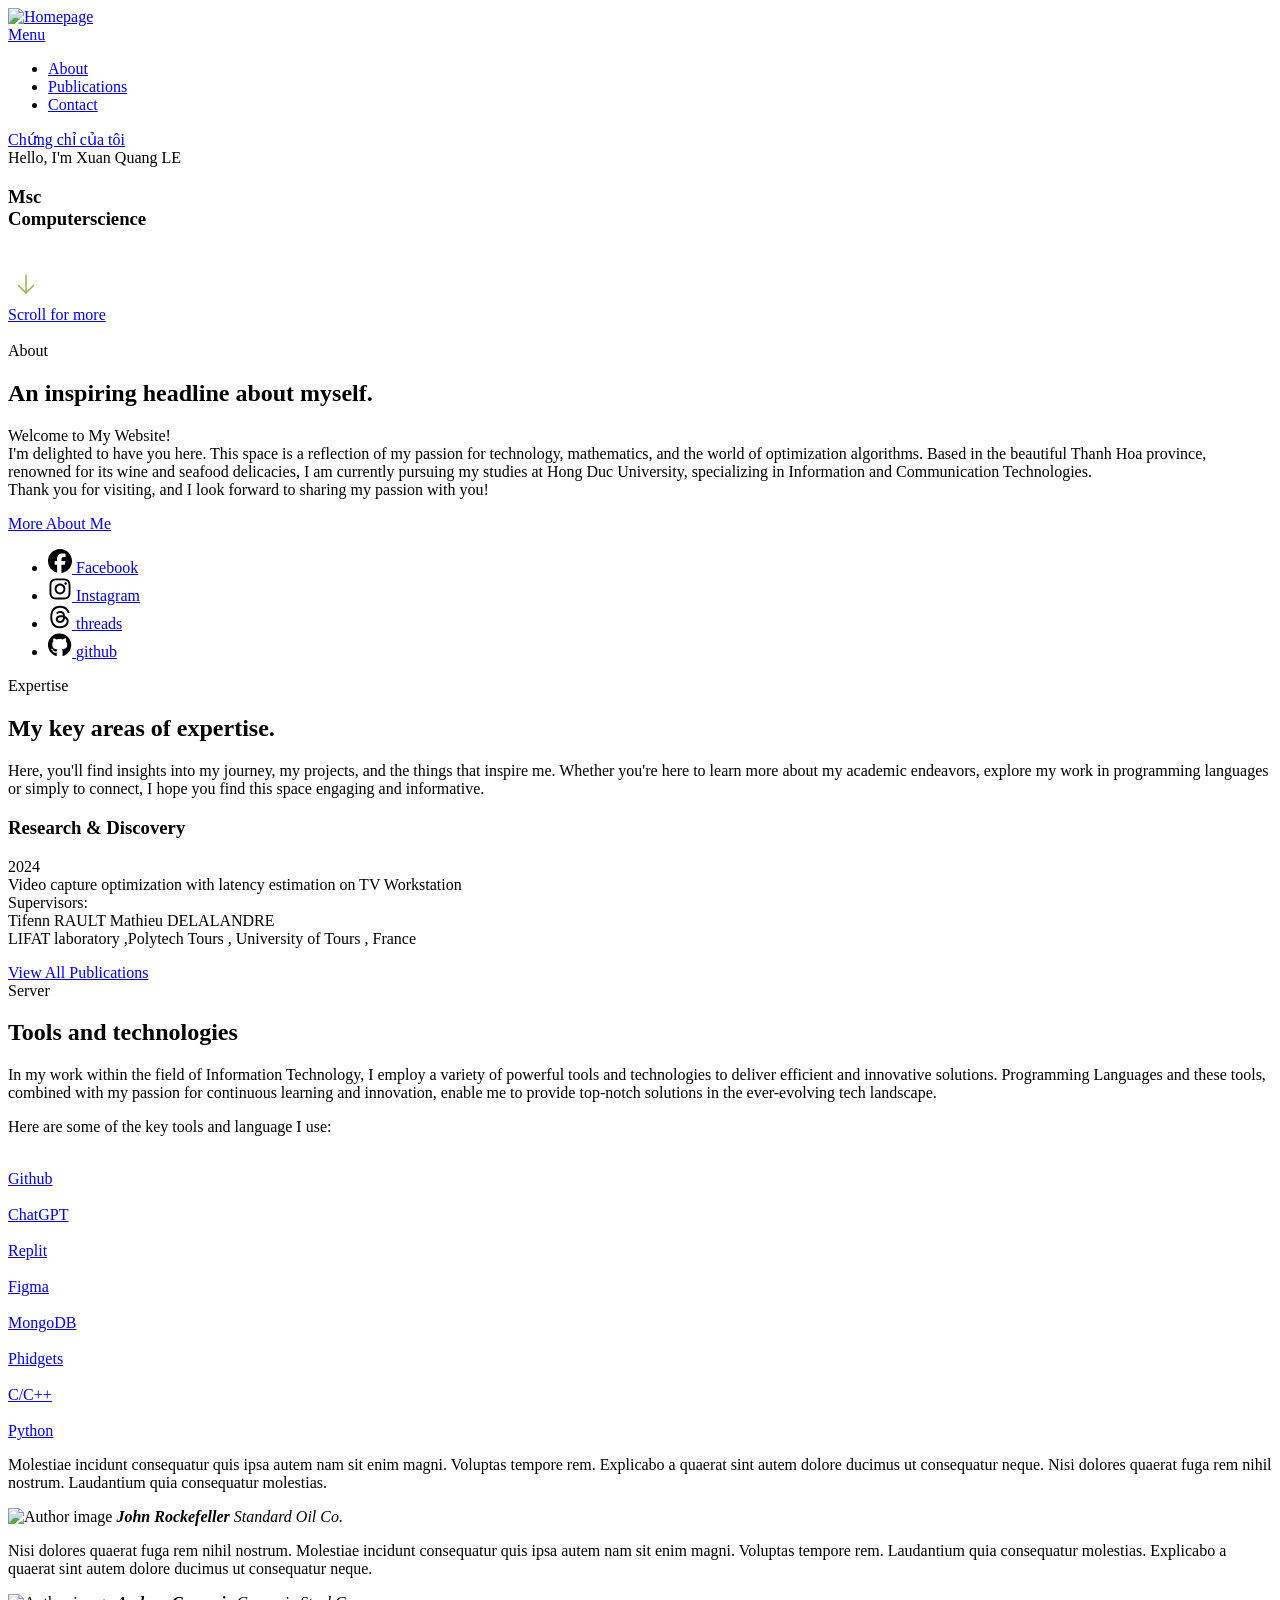
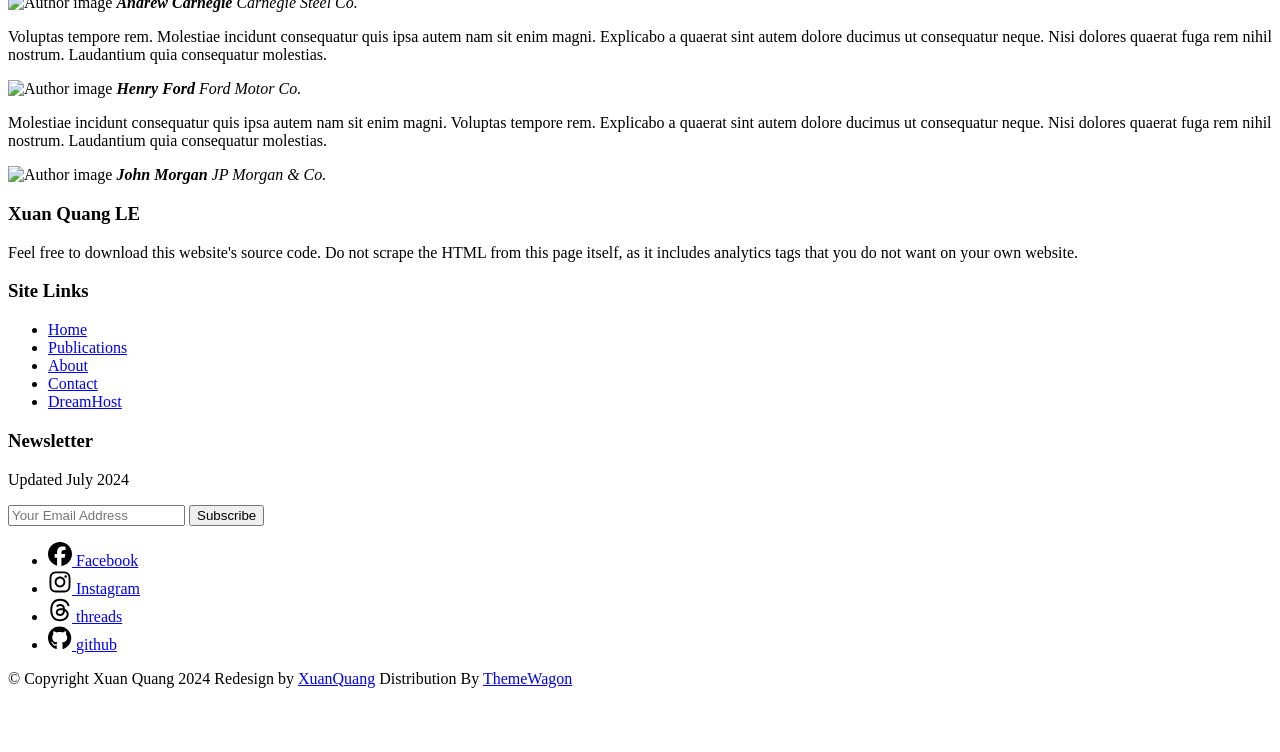
==== index.html @ 7cfc8edf "Update index.html" ====
<!DOCTYPE html>
<html lang="en" class="no-js" >
<head>

    <!--- basic page needs
    ================================================== -->
    <meta charset="utf-8">
    <meta name="viewport" content="width=device-width, initial-scale=1">
    <title>XuanQuang</title>

    <script>
        document.documentElement.classList.remove('no-js');
        document.documentElement.classList.add('js');
    </script>

    <!-- CSS
    ================================================== -->
    <link rel="stylesheet" href="css/vendor.css">
    <link rel="stylesheet" href="css/styles.css">

    <!-- favicons
    ================================================== -->
    <link rel="apple-touch-icon" sizes="180x180" href="Q 180.png">
    <link rel="icon" type="image/png" sizes="32x32" href="Q 32.png">
    <link rel="icon" type="image/png" sizes="16x16" href="Q 16.png">
    <link rel="manifest" href="site.webmanifest">

</head>


<body id="top">

    
    <!-- preloader
    ================================================== -->
    <div id="preloader">
        <div id="loader" class="dots-fade">
            <div></div>
            <div></div>
            <div></div>
        </div>
    </div>


    <!-- page wrap
    ================================================== -->
    <div id="page" class="s-pagewrap ss-home">


        <!-- # site header 
        ================================================== -->
        <header class="s-header">

            <div class="row s-header__inner width-sixteen-col">

                <div class="s-header__block">
                    <div class="s-header__logo">
                        <a class="logo" href="index.html">
                            <img src="images/logo.jpg" alt="Homepage">
                        </a>
                    </div>

                    <a class="s-header__menu-toggle" href="#0"><span>Menu</span></a>
                </div> <!-- end s-header__block -->

                <nav class="s-header__nav">
    
                    <ul class="s-header__menu-links">
                        <li><a href="about.html">About</a></li>
                        <li><a href="Publications.html">Publications</a></li>
                        <!-- <li><a href="blog.html">Journal</a></li> -->
                        <li><a href="contact.html">Contact</a></li>
                    </ul> <!-- s-header__menu-links -->

                    <div class="s-header__contact">
                        <a href="https://drive.google.com/drive/folders/16HZXx7fKNG_k8Qe-90vBQRa1fBREbmX6?usp=sharing" target="_blank" class="btn btn--primary s-header__contact-btn">Chứng chỉ của tôi</a>                        
                    </div> <!-- s-header__contact -->
    
                </nav> <!-- end s-header__nav -->

            </div> <!-- end s-header__inner -->

        </header> <!-- end s-header -->


        <!-- # site main content
        ================================================== -->
        <section id="content" class="s-content">

            <!-- intro
            ----------------------------------------------- -->
            <section id="intro" class="s-intro">

                <div class="row s-intro__content width-sixteen-col">

                    <div class="column lg-12 s-intro__content-inner grid-block">
                        
                        <div class="s-intro__content-text">
                            <div class="s-intro__content-pretitle text-pretitle">Hello, I'm Xuan Quang LE </div>
                            <h1 class="s-intro__content-title">
                            Msc  <br>
                             Computerscience <br>
                            </h1>
                        </div> <!-- s-intro__content-text -->

                        <div class="s-intro__content-media"> 
                            <div class="s-intro__content-media-inner">                               
                                <img src="images/intro-bg.jpg" srcset="images/intro-bg.jpg 1x, images/intro-bg@2x.jpg 2x" alt="">
                                <div class="lines">                               
                                    <span></span>                                  
                                </div>
                            </div>
                        </div> <!-- s-intro__content-media -->                      

                        <div class="s-intro__scroll-down">
                            <a href="#about" class="smoothscroll">
                                <div class="scroll-icon">
                                    <svg xmlns="http://www.w3.org/2000/svg" viewBox="0 0 24 24" width="36" height="36" fill="none" stroke="#97b34a" stroke-width="1" stroke-linecap="round" stroke-linejoin="round">&lt;!--!  Atomicons Free 1.00 by @atisalab License - https://atomicons.com/license/ (Icons: CC BY 4.0) Copyright 2021 Atomicons --&gt;<polyline points="7 13 12 18 17 13"></polyline><line x1="12" y1="18" x2="12" y2="6"></line></svg>
                                </div>
                                <span>Scroll for more</span>
                            </a>
                        </div> <!-- s-intro__scroll-down -->
                        
                    </div> <!-- s-intro__content-inner -->

                </div> <!-- s-intro__content -->

            </section> <!-- end s-intro -->

            <!-- about
            ----------------------------------------------- -->
            <section id="about" class="s-about target-section">

                <div class="row s-about__content width-sixteen-col">
                    <div class="column grid-block grid-section-split">

                        <img src="images/geometric_shape.svg" alt="" class="s-about__content-imgbg">

                        <div class="section-header grid-section-split__header">
                            <div class="text-pretitle">About</div>                           
                            <h2 class="text-display-title">
                            An inspiring headline about myself.
                            </h2>                           
                        </div> <!-- end section-header -->

                        <div class="s-about__content-main grid-section-split__primary">
                            <p class="attention-getter">
                                Welcome to My Website!

                                <br>I'm delighted to have you here. This space is a reflection of my passion for technology, 
                                mathematics, and the world of optimization algorithms. Based in the beautiful Thanh Hoa province, 
                                renowned for its wine and seafood delicacies, I am currently pursuing my studies at Hong Duc University, 
                                specializing in Information and Communication Technologies. 
                                

                                <br>
                                Thank you for visiting, and I look forward to sharing my passion with you!
                            </p>

                            <!-- <p class="attention-getter">
                            Autem tenetur commodi maiores. Lorem ipsum dolor sit, amet consectetur adipisicing elit.  
                            Est eligendi fugit, facilis velit reiciendis iure laudantium. Praesentium repellat 
                            corrupti dolor sit sint obcaecati. Modi aut quo molestiae a explicabo maiores necessitatibus 
                            nemo repellendus architecto? Corrupti numquam ullam nostrum, eveniet at doloribus blanditiis 
                            aliquid a est porro aspernatur pariatur culpa soluta nesciunt odio quasi maxime debitis illum.
                            </p>

                            <p class="attention-getter">
                            Lorem ipsum dolor sit amet consectetur adipisicing elit. 
                            Repellendus iste ipsam quod repellat. Hic tempora ullam aperiam 
                            ipsum optio magni vel inventore voluptatibus nisi maiores laboriosam 
                            fuga iure, velit eligendi ab vero minima? Quae ducimus ab dignissimos 
                            iure, eos consequatur est deleniti cum id aliquid neque.
                            </p> -->
                        </div> <!-- end s-about__content-main -->

                        <div class="s-about__content-btn grid-section-split__bottom">
                            <a href="about.html" class="btn btn--stroke u-fullwidth">More About Me</a>

                            <ul class="s-about__social social-list">
                                <li>
                                    <a href="https://www.facebook.com/xuan.quang.1514" target="_blank">
                                        <svg xmlns="http://www.w3.org/2000/svg" viewBox="0 0 512 512"width="24" height="24" style="fill:rgba(0, 0, 0, 1);">
                                            <path d="M512 256C512 114.6 397.4 0 256 0S0 114.6 0 256C0 376 82.7 476.8 194.2 504.5V334.2H141.4V256h52.8V222.3c0-87.1 39.4-127.5 125-127.5c16.2 0 44.2 3.2 55.7 6.4V172c-6-.6-16.5-1-29.6-1c-42 0-58.2 15.9-58.2 57.2V256h83.6l-14.4 78.2H287V510.1C413.8 494.8 512 386.9 512 256h0z"/></svg>
                                        <span class="u-screen-reader-text">Facebook</span>
                                    </a>
                                </li>
        
                                <li>
                                    <a href="https://www.instagram.com/quangxuanle.1508/" target="_blank">
                                        <svg xmlns="http://www.w3.org/2000/svg" viewBox="0 0 448 512"width="24" height="24" style="fill:rgba(0, 0, 0, 1);"><path d="M224.1 141c-63.6 0-114.9 51.3-114.9 114.9s51.3 114.9 114.9 114.9S339 319.5 339 255.9 287.7 141 224.1 141zm0 189.6c-41.1 0-74.7-33.5-74.7-74.7s33.5-74.7 74.7-74.7 74.7 33.5 74.7 74.7-33.6 74.7-74.7 74.7zm146.4-194.3c0 14.9-12 26.8-26.8 26.8-14.9 0-26.8-12-26.8-26.8s12-26.8 26.8-26.8 26.8 12 26.8 26.8zm76.1 27.2c-1.7-35.9-9.9-67.7-36.2-93.9-26.2-26.2-58-34.4-93.9-36.2-37-2.1-147.9-2.1-184.9 0-35.8 1.7-67.6 9.9-93.9 36.1s-34.4 58-36.2 93.9c-2.1 37-2.1 147.9 0 184.9 1.7 35.9 9.9 67.7 36.2 93.9s58 34.4 93.9 36.2c37 2.1 147.9 2.1 184.9 0 35.9-1.7 67.7-9.9 93.9-36.2 26.2-26.2 34.4-58 36.2-93.9 2.1-37 2.1-147.8 0-184.8zM398.8 388c-7.8 19.6-22.9 34.7-42.6 42.6-29.5 11.7-99.5 9-132.1 9s-102.7 2.6-132.1-9c-19.6-7.8-34.7-22.9-42.6-42.6-11.7-29.5-9-99.5-9-132.1s-2.6-102.7 9-132.1c7.8-19.6 22.9-34.7 42.6-42.6 29.5-11.7 99.5-9 132.1-9s102.7-2.6 132.1 9c19.6 7.8 34.7 22.9 42.6 42.6 11.7 29.5 9 99.5 9 132.1s2.7 102.7-9 132.1z"/></svg>
                                        <span class="u-screen-reader-text">Instagram</span>
                                    </a>
                                </li>
        
                                <li>
                                    <a href="https://www.threads.net/@quangxuanle.1508" target="_blank">
                                        <svg xmlns="http://www.w3.org/2000/svg" viewBox="0 0 448 512"width="24" height="24" style="fill:rgba(0, 0, 0, 1);">
                                            <path d="M331.5 235.7c2.2 .9 4.2 1.9 6.3 2.8c29.2 14.1 50.6 35.2 61.8 61.4c15.7 36.5 17.2 95.8-30.3 143.2c-36.2 36.2-80.3 52.5-142.6 53h-.3c-70.2-.5-124.1-24.1-160.4-70.2c-32.3-41-48.9-98.1-49.5-169.6V256v-.2C17 184.3 33.6 127.2 65.9 86.2C102.2 40.1 156.2 16.5 226.4 16h.3c70.3 .5 124.9 24 162.3 69.9c18.4 22.7 32 50 40.6 81.7l-40.4 10.8c-7.1-25.8-17.8-47.8-32.2-65.4c-29.2-35.8-73-54.2-130.5-54.6c-57 .5-100.1 18.8-128.2 54.4C72.1 146.1 58.5 194.3 58 256c.5 61.7 14.1 109.9 40.3 143.3c28 35.6 71.2 53.9 128.2 54.4c51.4-.4 85.4-12.6 113.7-40.9c32.3-32.2 31.7-71.8 21.4-95.9c-6.1-14.2-17.1-26-31.9-34.9c-3.7 26.9-11.8 48.3-24.7 64.8c-17.1 21.8-41.4 33.6-72.7 35.3c-23.6 1.3-46.3-4.4-63.9-16c-20.8-13.8-33-34.8-34.3-59.3c-2.5-48.3 35.7-83 95.2-86.4c21.1-1.2 40.9-.3 59.2 2.8c-2.4-14.8-7.3-26.6-14.6-35.2c-10-11.7-25.6-17.7-46.2-17.8H227c-16.6 0-39 4.6-53.3 26.3l-34.4-23.6c19.2-29.1 50.3-45.1 87.8-45.1h.8c62.6 .4 99.9 39.5 103.7 107.7l-.2 .2zm-156 68.8c1.3 25.1 28.4 36.8 54.6 35.3c25.6-1.4 54.6-11.4 59.5-73.2c-13.2-2.9-27.8-4.4-43.4-4.4c-4.8 0-9.6 .1-14.4 .4c-42.9 2.4-57.2 23.2-56.2 41.8l-.1 .1z"/></svg>
                                        <span class="u-screen-reader-text">threads</span>
                                    </a>
                                </li>
        
                                <li>
                                    <a href="https://github.com/quangsun158" target="_blank">
                                        <svg xmlns="http://www.w3.org/2000/svg" viewBox="0 0 512 512" width="24" height="24" style="fill:rgba(0, 0, 0, 1);">
                                            <path d="M165.9 397.4c0 2-2.3 3.6-5.2 3.6-3.3 .3-5.6-1.3-5.6-3.6 0-2 2.3-3.6 5.2-3.6 3-.3 5.6 1.3 5.6 3.6zm-31.1-4.5c-.7 2 1.3 4.3 4.3 4.9 2.6 1 5.6 0 6.2-2s-1.3-4.3-4.3-5.2c-2.6-.7-5.5 .3-6.2 2.3zm44.2-1.7c-2.9 .7-4.9 2.6-4.6 4.9 .3 2 2.9 3.3 5.9 2.6 2.9-.7 4.9-2.6 4.6-4.6-.3-1.9-3-3.2-5.9-2.9zM244.8 8C106.1 8 0 113.3 0 252c0 110.9 69.8 205.8 169.5 239.2 12.8 2.3 17.3-5.6 17.3-12.1 0-6.2-.3-40.4-.3-61.4 0 0-70 15-84.7-29.8 0 0-11.4-29.1-27.8-36.6 0 0-22.9-15.7 1.6-15.4 0 0 24.9 2 38.6 25.8 21.9 38.6 58.6 27.5 72.9 20.9 2.3-16 8.8-27.1 16-33.7-55.9-6.2-112.3-14.3-112.3-110.5 0-27.5 7.6-41.3 23.6-58.9-2.6-6.5-11.1-33.3 2.6-67.9 20.9-6.5 69 27 69 27 20-5.6 41.5-8.5 62.8-8.5s42.8 2.9 62.8 8.5c0 0 48.1-33.6 69-27 13.7 34.7 5.2 61.4 2.6 67.9 16 17.7 25.8 31.5 25.8 58.9 0 96.5-58.9 104.2-114.8 110.5 9.2 7.9 17 22.9 17 46.4 0 33.7-.3 75.4-.3 83.6 0 6.5 4.6 14.4 17.3 12.1C428.2 457.8 496 362.9 496 252 496 113.3 383.5 8 244.8 8zM97.2 352.9c-1.3 1-1 3.3 .7 5.2 1.6 1.6 3.9 2.3 5.2 1 1.3-1 1-3.3-.7-5.2-1.6-1.6-3.9-2.3-5.2-1zm-10.8-8.1c-.7 1.3 .3 2.9 2.3 3.9 1.6 1 3.6 .7 4.3-.7 .7-1.3-.3-2.9-2.3-3.9-2-.6-3.6-.3-4.3 .7zm32.4 35.6c-1.6 1.3-1 4.3 1.3 6.2 2.3 2.3 5.2 2.6 6.5 1 1.3-1.3 .7-4.3-1.3-6.2-2.2-2.3-5.2-2.6-6.5-1zm-11.4-14.7c-1.6 1-1.6 3.6 0 5.9 1.6 2.3 4.3 3.3 5.6 2.3 1.6-1.3 1.6-3.9 0-6.2-1.4-2.3-4-3.3-5.6-2z"/>
                                        </svg>
                                        </svg>
                                        <span class="u-screen-reader-text">github</span>
                                    </a>
                                </li>
                            </ul> <!-- end s-footer__social -->
                        </div> <!-- end s-about__content-btn -->
                    
                    </div> <!-- content-inner -->
                </div>
                
            </section> <!-- end s-about -->

            <!-- expertise
            ----------------------------------------------- -->
            <section id="expertise" class="s-expertise">

                <div class="row s-expertise__content width-sixteen-col">
                    <div class="column xl-12 grid-block grid-section-split">

                        <div class="section-header grid-section-split__header">
                            <div class="text-pretitle">Expertise</div>                           
                            <h2 class="text-display-title">
                            My key areas of expertise.
                            </h2>     
                            
                            <p class="lead">
                                Here, you'll find insights into my journey, 
                                my projects, and the things that inspire me. 
                                Whether you're here to learn more about my academic endeavors, 
                                explore my work in programming languages  
                                or simply to connect, I hope you find this space engaging and informative.
                            </p>
                        </div> <!-- end section-header -->

                        <div class="s-expertise__content-main grid-section-split__primary">

                            <div class="grid-list-items list-items show-ctr">
                                <!-- <div class="grid-list-items__item list-items__item">
                                    <div class="grid-list-items__title list-items__item-header">
                                        <h3 class="list-items__item-title">Digital Marketing</h3>
                                    </div>
                                    <div class="grid-list-items__text list-items__item-text">
                                        <p>
                                        Quibusdam quis autem voluptatibus earum vel ex error ea magni. Rerum quam quos. Aut asperiores 
                                        sit mollitia. Rem neque et voluptatem eos quia sed eligendi et. Eaque velit eligendi ut 
                                        magnam. Cumque ducimus laborum doloribus facere maxime vel earum quidem enim suscipit.
                                        </p>
                                    </div>
                                </div> list-item -->
                                <div class="grid-list-items__item list-items__item">
                                    <!-- <div class="grid-list-items__title list-items__item-header">
                                        <h3 class="list-items__item-title">Project Management</h3>
                                    </div>
                                    <div class="grid-list-items__text list-items__item-text">
                                        <p>
                                        Rerum quam quos. Quibusdam quis autem voluptatibus earum vel ex error ea magni. Aut asperiores 
                                        sit mollitia. Rem neque et voluptatem eos quia sed eligendi et. Eaque velit eligendi ut 
                                        magnam. Cumque ducimus laborum doloribus facere maxime vel earum quidem enim suscipit.
                                        </p>
                                    </div> -->
                                </div> <!-- list-expertise__item -->
                                <div class="grid-list-items__item list-items__item">
                                    <!-- <div class="grid-list-items__title list-items__item-header">
                                        <h3 class="list-items__item-title">Content Marketing</h3>
                                    </div>
                                    <div class="grid-list-items__text list-items__item-text">
                                        <p>
                                        Eaque velit eligend. iQuibusdam quis autem voluptatibus earum vel ex error ea magni. 
                                        Rerum quam quos. Aut asperiores sit mollitia. Rem neque et voluptatem eos quia sed eligendi et. 
                                        Eaque velit eligendi ut magnam. Cumque ducimus laborum doloribus facere maxime vel earum quidem enim suscipit.
                                        </p>
                                    </div> -->
                                </div> <!-- list-expertise__item -->
                                <div class="grid-list-items__item list-items__item">
                                    <div class="grid-list-items__title list-items__item-header">
                                        <h3 class="list-items__item-title">Research & Discovery</h3>
                                    </div>
                                    <div class="grid-list-items__text list-items__item-text">
                                        <p> 2024
                                            <br> Video capture optimization 
                                            with latency estimation on TV Workstation <br>
                                            Supervisors: <br>
                                            Tifenn RAULT
                                            Mathieu DELALANDRE
                                            <br>

                                            LIFAT laboratory ,Polytech Tours , University of Tours , France

                                            
                                        </p>
                                    </div>
                                </div> <!-- list-expertise__item -->

                            </div> <!-- grid-list-items -->
                        </div> <!-- end s-expertise__content-main -->

                        <div class="s-expertise__content-btn grid-section-split__bottom">
                            <a href="Publications.html" class="btn btn--stroke u-fullwidth">View All Publications</a>
                        </div> <!-- end s-about__content-btn -->

                    </div> <!-- end grid-block-->
                </div> <!-- end s-expertise__content -->

            </section> <!-- end s-expertise -->

            <!-- clients
            ----------------------------------------------- -->
            <section id="clients" class="s-clients">          

                <div class="row s-clients__content-block width-sixteen-col">
                    <div class="column xl-12 grid-block grid-section-split">
                    
                        <div class="section-header grid-section-split__header">
                            <div class="text-pretitle">Server</div>                           
                            <h2 class="text-display-title">
                                Tools and technologies
                            </h2>       
                        </div> <!-- end section-header -->
                    
                        <div class="grid-section-split__primary">
                            <p class="lead">
                                In my work within the field of Information Technology, I employ a variety of powerful tools and technologies to deliver efficient and innovative solutions.

                                Programming Languages and
                                <!-- Proficient in multiple languages including Python, Java, and C#, which allows me to choose the best tool for each specific project.
                                
                                Integrated Development Environments (IDEs): Tools like Visual Studio Code, replit ... enhance my productivity and streamline the development process.
                                
                                Version Control Systems: Utilizing Git and platforms like GitHub , Drive ... ensures robust version control, collaboration, and code management.
                                
                                Database Management: Expertise in SQL and NoSQL databases, including MySQL, PostgreSQL, and MongoDB, for efficient data storage, retrieval, and management.
                                
                                Cloud Services: Leveraging cloud platforms such as Google Cloud,   for scalable and secure infrastructure solutions.
                                
                                Figma: Revolutionizing Design Collaboration
                                
                                Figma is a powerful web-based design tool that has transformed the way teams collaborate on user interface (UI) and user experience (UX) design projects. As a cutting-edge platform, Figma offers a host of features that make it indispensable for modern design workflows
                                
                                Artificial Intelligence and Machine Learning: Utilizing frameworks such as chatGPT, Gemini... to develop and implement intelligent solutions and predictive models.
                                 -->
                                these tools, combined with my passion
                                 for continuous learning and innovation, enable me to provide top-notch 
                                 solutions in the ever-evolving tech landscape.
                            </p>   


                            <p class="text-pretitle">
                            Here are some of the key tools and language I use:
                            </p>
                        </div> <!-- end grid-section-split__primary -->
                    
                    </div> <!-- end column -->
                </div> <!-- end row -->

                <div class="row s-clients__content-block width-sixteen-col">
                    <div class="column xl-12">
                    
                        <div class="clients-list">                            
                            <div class="clients-list__item">
                                <a href="#0">
                                    <img src="images/clients/github.png" alt="">
                                    
                                    <figcaption>Github</figcaption>
                                </a>
                            </div>
                            <div class="clients-list__item">
                                <a href="#0">
                                    <img src="images/clients/chatgpt.png" alt="">
                                    
                                    <figcaption>ChatGPT</figcaption>
                                </a>
                            </div>
                            <div class="clients-list__item">
                                <a href="#0">
                                    <img src="images/clients/replit.png" alt="">
                                    
                                    <figcaption>Replit</figcaption>
                                </a>
                            </div>
                            <div class="clients-list__item">
                                <a href="#0">
                                    <img src="images/clients/figma.png" alt="">
                                    
                                    <figcaption>Figma</figcaption>
                                </a>
                            </div>
                            <div class="clients-list__item">
                                <a href="#0">
                                    <img src="images/clients/mongo (1).png" alt="">
                                    <figcaption></figcaption>

                                  <figcaption>MongoDB</figcaption>
                                  
                                </a>
                            </div>
                            <div class="clients-list__item">
                                <a href="#0">
                                    <img src="images/clients/phidgets.png" alt="">
                                    <figcaption></figcaption>
                                    <figcaption>Phidgets</figcaption>
                                </a>
                            </div>
                            <div class="column clients-list__item">
                                <a href="#0">
                                    <img src="images/clients/c.png" alt="">
                                    <figcaption></figcaption>
                                    <figcaption>C/C++</figcaption>
                                </a>
                            </div>
                            <div class="column clients-list__item">
                                <a href="#0">
                                    <img src="images/clients/python.png" alt="">
                                    <figcaption>Python</figcaption>
                                </a>
                            <!-- </div><div class="clients-list__item">
                                <a href="#0">
                                    <img src="images/clients/terra.svg" alt="">
                                </a>
                            </div>
                            <div class="clients-list__item">
                                <a href="#0">
                                    <img src="images/clients/chain.svg" alt="">
                                </a>
                            </div> -->
                        </div> <!-- end clients-list -->

                    </div> <!-- end column -->
                </div> <!-- end row -->
                                
                <!-- <div class="row s-clients__content-block width-sixteen-col"> -->
                    <div class="column xl-12 testimonials">
                    
                        <div class="swiper-container testimonials__slider home-slider">

                            <div class="swiper-wrapper">
                                <div class="testimonials__slide swiper-slide">
                                    <p>
                                    Molestiae incidunt consequatur quis ipsa autem nam sit enim magni. Voluptas tempore rem. 
                                    Explicabo a quaerat sint autem dolore ducimus ut consequatur neque. Nisi dolores quaerat fuga rem nihil nostrum.
                                    Laudantium quia consequatur molestias.
                                    </p>
                                    <div class="testimonials__author">
                                        <img src="images/avatars/user-01.jpg" alt="Author image" class="testimonials__avatar">
                                        <cite class="testimonials__cite">
                                            <strong>John Rockefeller</strong>
                                            <span>Standard Oil Co.</span>
                                        </cite>
                                    </div>
                                </div>
                                <div class="testimonials__slide swiper-slide">
                                    <p>
                                    Nisi dolores quaerat fuga rem nihil nostrum. Molestiae incidunt consequatur quis ipsa autem nam sit enim magni. 
                                    Voluptas tempore rem. Laudantium quia consequatur molestias.
                                    Explicabo a quaerat sint autem dolore ducimus ut consequatur neque.
                                    </p>
                                    <div class="testimonials__author">
                                        <img src="images/avatars/user-04.jpg" alt="Author image" class="testimonials__avatar">
                                        <cite class="testimonials__cite">
                                            <strong>Andrew Carnegie</strong>
                                            <span>Carnegie Steel Co.</span>
                                        </cite>
                                    </div>
                                </div>
                                <div class="testimonials__slide swiper-slide">
                                    <p>
                                    Voluptas tempore rem. Molestiae incidunt consequatur quis ipsa autem nam sit enim magni.  
                                    Explicabo a quaerat sint autem dolore ducimus ut consequatur neque. 
                                    Nisi dolores quaerat fuga rem nihil nostrum. Laudantium quia consequatur molestias.
                                    </p>
                                    <div class="testimonials__author">
                                        <img src="images/avatars/user-06.jpg" alt="Author image" class="testimonials__avatar">
                                        <cite class="testimonials__cite">
                                            <strong>Henry Ford</strong>
                                            <span>Ford Motor Co.</span>
                                        </cite>
                                    </div>
                                </div>
                                <div class="testimonials__slide swiper-slide">
                                    <p>
                                    Molestiae incidunt consequatur quis ipsa autem nam sit enim magni. Voluptas tempore rem. 
                                    Explicabo a quaerat sint autem dolore ducimus ut consequatur neque. Nisi dolores quaerat fuga rem nihil nostrum.
                                    Laudantium quia consequatur molestias.
                                    </p>
                                    <div class="testimonials__author">
                                        <img src="images/avatars/user-02.jpg" alt="Author image" class="testimonials__avatar">
                                        <cite class="testimonials__cite">
                                            <strong>John Morgan</strong>
                                            <span>JP Morgan & Co.</span>
                                        </cite>
                                    </div>
                                </div> 
                            </div> <!-- end swiper-wrapper --> 

                            <div class="swiper-pagination"></div>

                        </div> <!--end testimonials__slider -->                    
                    
                    </div> <!-- end column -->
                </div> <!-- end row -->


            </section> <!-- end s-clients -->            

        </section> <!-- s-content-->

        <!-- # cta
        ================================================== -->
        <!-- <section id="cta" class="s-cta">

            <div class="row row-x-center text-center">
                <div class="column xl-8 lg-12">

                    <div class="s-cta__content">
                        <h2 class="text-display-title">
                        Get started with a consultation today.
                        </h2>
                        <p class="lead">
                        Lorem ipsum dolor sit, amet consectetur adipisicing elit. Quis rem, esse doloribus sint eaque at debitis enim vitae minus expedita ratione dignissimos sit nostrum optio sequi. Ipsa at beatae quam.
                        </p>
                        <a href="https://quangxuanle21.github.io/2024/" target="_blank" class="btn btn--primary">Let's Work Together</a>
                    </div>

                </div>
            </div>

        </section> -->
         <!-- end s-cta -->

        <!-- # journal
        ================================================== -->
        <!-- <section id="journal" class="s-journal">

            <div class="row s-journal__content width-sixteen-col">
                <div class="column xl-12 grid-block">

                    <div class="grid-full section-header text-center">
                        <div class="text-pretitle">Recent Articles</div>                           
                        <h2 class="text-display-title">
                        Latest articles from my blog.
                        </h2>  
                    </div>  -->
                    <!-- end section-header --> 

                    <!-- <div class="grid-full s-journal__content-main grid-list-items">

                        <div class="grid-list-items__item blog-card">
                            <div class="blog-card__header">
                                <div class="blog-card__cat-links">
                                    <a href="https://www.dreamhost.com/r.cgi?287326">Sponsored</a>
                                </div>
                                <h3 class="blog-card__title"><a href="https://www.dreamhost.com/r.cgi?287326">Need Web Hosting for Your Websites?</a></h3>
                            </div>
                            <div class="blog-card__text">
                                <p>
                                Need hosting for your website? We would highly recommend <a href="https://www.dreamhost.com/r.cgi?287326">DreamHost</a>.
                                Enjoy 100% in-house support, guaranteed performance and uptime, 1-click installs, and a super-intuitive control 
                                panel to make managing your websites and projects easy. <a href="https://www.dreamhost.com/r.cgi?287326">Sign up</a> now to get started.
                                </p>
                            </div>
                        </div>  -->
                        <!-- end blog-card -->
                        <!-- <div class="grid-list-items__item blog-card">
                            <div class="blog-card__header">
                                <div class="blog-card__cat-links">
                                    <a href="blog.html">Productivity</a>
                                </div>
                                <h3 class="blog-card__title"><a href="single.html">5 Marketing Productivity Apps for Your Team</a></h3>
                            </div>
                            <div class="blog-card__text">
                                <p>
                                Rerum quam quos. Quibusdam quis autem voluptatibus earum vel ex error ea magni. Aut asperiores 
                                sit mollitia. Rem neque et voluptatem eos quia sed eligendi et. Eaque velit eligendi ut 
                                magnam. Cumque ducimus laborum doloribus facere maxime vel earum quidem enim suscipit.
                                </p>
                            </div>
                        </div>  -->
                        <!-- end blog-card -->
                        <!-- <div class="grid-list-items__item blog-card">
                            <div class="blog-card__header">
                                <div class="blog-card__cat-links">
                                    <a href="blog.html">SEO</a>
                                </div>
                                <h3 class="blog-card__title"><a href="single.html">7 SEO Factors to Consider for Better Website Ranking</a></h3>
                            </div>
                            <div class="blog-card__text">
                                <p>
                                Quibusdam quis autem voluptatibus earum vel ex error ea magni. Rerum quam quos. Aut asperiores 
                                sit mollitia. Rem neque et voluptatem eos quia sed eligendi et. Eaque velit eligendi ut 
                                magnam. Cumque ducimus laborum doloribus facere maxime vel earum quidem enim suscipit.
                                </p>
                            </div>
                        </div>  -->
                        <!-- end blog card -->
                        <!-- <div class="grid-list-items__item blog-card">
                            <div class="blog-card__header">
                                <div class="blog-card__cat-links">
                                    <a href="blog.html">Productivity</a>
                                </div>
                                <h3 class="blog-card__title"><a href="single.html">5 Effective Web Design Principles</a></h3>
                            </div>
                            <div class="blog-card__text">
                                <p>
                                Lorem ipsum dolor sit amet consectetur, adipisicing elit. Rerum ullam et laborum aperiam. 
                                Dignissimos quae voluptatibus ullam esse sapiente fugiat, rerum labore cupiditate obcaecati 
                                dolore necessitatibus id magni rem officia dolor nam sit laudantium. Quo eaque eveniet quibusdam unde. 
                                </p>
                            </div> -->
                            
                        </div>  <!-- end blog-card -->

                    </div> <!-- end grid-list-items -->

                </div> <!-- end grid-block-->
            </div> <!-- end s-journal__content -->

        </section> <!-- end s-journal -->


        <!-- # footer 
        ================================================== -->
        <footer class="s-footer">
            <div class="row s-footer__content">
                <div class="column xl-6 lg-6 md-12 s-footer__block s-footer__about">                    
                    <h3>Xuan Quang LE</h3>
                    <p>
                        Feel free to download this website's source code. 
                        Do not scrape the HTML from this page itself, as it 
                        includes analytics tags that you do not want on your own website.
                    </p>               
                </div>                
                <div class="column xl-3 lg-6 md-12 s-footer__block s-footer__site-links">
                    <h3>Site Links</h3>
                    <ul class="link-list">
                        <li><a href="index.html">Home</a></li>
                        <li><a href="Publications.html">Publications</a></li>
                        <!-- <li><a href="blog.html">Journal</a></li> -->
                        <li><a href="about.html">About</a></li>
                        <li><a href="contact.html">Contact</a></li>
                        <li><a href="https://www.dreamhost.com/r.cgi?287326">DreamHost</a></li>
                    </ul>
                </div>
                <div class="column xl-3 lg-6 md-12 tab-12 s-footer__block s-footer__newsletter">
                    <h3>Newsletter</h3>

                    <p>
                    Updated July 2024
                    </p>

                    <div class="subscribe-form">
                        <form id="mc-form" class="mc-form">
                            <input type="email" name="EMAIL" id="mce-EMAIL" class="u-fullwidth text-center" placeholder="Your Email Address" title="The domain portion of the email address is invalid (the portion after the @)." pattern="^([^\x00-\x20\x22\x28\x29\x2c\x2e\x3a-\x3c\x3e\x40\x5b-\x5d\x7f-\xff]+|\x22([^\x0d\x22\x5c\x80-\xff]|\x5c[\x00-\x7f])*\x22)(\x2e([^\x00-\x20\x22\x28\x29\x2c\x2e\x3a-\x3c\x3e\x40\x5b-\x5d\x7f-\xff]+|\x22([^\x0d\x22\x5c\x80-\xff]|\x5c[\x00-\x7f])*\x22))*\x40([^\x00-\x20\x22\x28\x29\x2c\x2e\x3a-\x3c\x3e\x40\x5b-\x5d\x7f-\xff]+|\x5b([^\x0d\x5b-\x5d\x80-\xff]|\x5c[\x00-\x7f])*\x5d)(\x2e([^\x00-\x20\x22\x28\x29\x2c\x2e\x3a-\x3c\x3e\x40\x5b-\x5d\x7f-\xff]+|\x5b([^\x0d\x5b-\x5d\x80-\xff]|\x5c[\x00-\x7f])*\x5d))*(\.\w{2,})+$" required>
                            <input type="submit" name="subscribe" value="Subscribe" class="btn btn--primary btn--small u-fullwidth">
                            <!-- <div style="position: absolute; left: -5000px;" aria-hidden="true"><input type="text" name="b_cdb7b577e41181934ed6a6a44_9a91cfe7b3" tabindex="-1" value=""></div> -->
                            <div class="mc-status"></div>
                        </form>
                    </div>
                </div>
            </div>    
            
            <div class="row s-footer__bottom">
                <div class="column xl-6 lg-12">
                    <ul class="s-footer__social social-list">
                        <li>
                            <a href="https://www.facebook.com/xuan.quang.1514" target="_blank">
                                <svg xmlns="http://www.w3.org/2000/svg" viewBox="0 0 512 512"width="24" height="24" style="fill:rgba(0, 0, 0, 1);">
                                    <path d="M512 256C512 114.6 397.4 0 256 0S0 114.6 0 256C0 376 82.7 476.8 194.2 504.5V334.2H141.4V256h52.8V222.3c0-87.1 39.4-127.5 125-127.5c16.2 0 44.2 3.2 55.7 6.4V172c-6-.6-16.5-1-29.6-1c-42 0-58.2 15.9-58.2 57.2V256h83.6l-14.4 78.2H287V510.1C413.8 494.8 512 386.9 512 256h0z"/></svg>
                                <span class="u-screen-reader-text">Facebook</span>
                            </a>
                        </li>

                        <li>
                            <a href="https://www.instagram.com/quangxuanle.1508/" target="_blank">
                                <svg xmlns="http://www.w3.org/2000/svg" viewBox="0 0 448 512"width="24" height="24" style="fill:rgba(0, 0, 0, 1);"><path d="M224.1 141c-63.6 0-114.9 51.3-114.9 114.9s51.3 114.9 114.9 114.9S339 319.5 339 255.9 287.7 141 224.1 141zm0 189.6c-41.1 0-74.7-33.5-74.7-74.7s33.5-74.7 74.7-74.7 74.7 33.5 74.7 74.7-33.6 74.7-74.7 74.7zm146.4-194.3c0 14.9-12 26.8-26.8 26.8-14.9 0-26.8-12-26.8-26.8s12-26.8 26.8-26.8 26.8 12 26.8 26.8zm76.1 27.2c-1.7-35.9-9.9-67.7-36.2-93.9-26.2-26.2-58-34.4-93.9-36.2-37-2.1-147.9-2.1-184.9 0-35.8 1.7-67.6 9.9-93.9 36.1s-34.4 58-36.2 93.9c-2.1 37-2.1 147.9 0 184.9 1.7 35.9 9.9 67.7 36.2 93.9s58 34.4 93.9 36.2c37 2.1 147.9 2.1 184.9 0 35.9-1.7 67.7-9.9 93.9-36.2 26.2-26.2 34.4-58 36.2-93.9 2.1-37 2.1-147.8 0-184.8zM398.8 388c-7.8 19.6-22.9 34.7-42.6 42.6-29.5 11.7-99.5 9-132.1 9s-102.7 2.6-132.1-9c-19.6-7.8-34.7-22.9-42.6-42.6-11.7-29.5-9-99.5-9-132.1s-2.6-102.7 9-132.1c7.8-19.6 22.9-34.7 42.6-42.6 29.5-11.7 99.5-9 132.1-9s102.7-2.6 132.1 9c19.6 7.8 34.7 22.9 42.6 42.6 11.7 29.5 9 99.5 9 132.1s2.7 102.7-9 132.1z"/></svg>
                                <span class="u-screen-reader-text">Instagram</span>
                            </a>
                        </li>

                        <li>
                            <a href="https://www.threads.net/@quangxuanle.1508" target="_blank">
                                <svg xmlns="http://www.w3.org/2000/svg" viewBox="0 0 448 512"width="24" height="24" style="fill:rgba(0, 0, 0, 1);">
                                    <path d="M331.5 235.7c2.2 .9 4.2 1.9 6.3 2.8c29.2 14.1 50.6 35.2 61.8 61.4c15.7 36.5 17.2 95.8-30.3 143.2c-36.2 36.2-80.3 52.5-142.6 53h-.3c-70.2-.5-124.1-24.1-160.4-70.2c-32.3-41-48.9-98.1-49.5-169.6V256v-.2C17 184.3 33.6 127.2 65.9 86.2C102.2 40.1 156.2 16.5 226.4 16h.3c70.3 .5 124.9 24 162.3 69.9c18.4 22.7 32 50 40.6 81.7l-40.4 10.8c-7.1-25.8-17.8-47.8-32.2-65.4c-29.2-35.8-73-54.2-130.5-54.6c-57 .5-100.1 18.8-128.2 54.4C72.1 146.1 58.5 194.3 58 256c.5 61.7 14.1 109.9 40.3 143.3c28 35.6 71.2 53.9 128.2 54.4c51.4-.4 85.4-12.6 113.7-40.9c32.3-32.2 31.7-71.8 21.4-95.9c-6.1-14.2-17.1-26-31.9-34.9c-3.7 26.9-11.8 48.3-24.7 64.8c-17.1 21.8-41.4 33.6-72.7 35.3c-23.6 1.3-46.3-4.4-63.9-16c-20.8-13.8-33-34.8-34.3-59.3c-2.5-48.3 35.7-83 95.2-86.4c21.1-1.2 40.9-.3 59.2 2.8c-2.4-14.8-7.3-26.6-14.6-35.2c-10-11.7-25.6-17.7-46.2-17.8H227c-16.6 0-39 4.6-53.3 26.3l-34.4-23.6c19.2-29.1 50.3-45.1 87.8-45.1h.8c62.6 .4 99.9 39.5 103.7 107.7l-.2 .2zm-156 68.8c1.3 25.1 28.4 36.8 54.6 35.3c25.6-1.4 54.6-11.4 59.5-73.2c-13.2-2.9-27.8-4.4-43.4-4.4c-4.8 0-9.6 .1-14.4 .4c-42.9 2.4-57.2 23.2-56.2 41.8l-.1 .1z"/></svg>
                                <span class="u-screen-reader-text">threads</span>
                            </a>
                        </li>

                        <li>
                            <a href="https://github.com/quangsun158" target="_blank">
                                <svg xmlns="http://www.w3.org/2000/svg" viewBox="0 0 512 512" width="24" height="24" style="fill:rgba(0, 0, 0, 1);">
                                    <path d="M165.9 397.4c0 2-2.3 3.6-5.2 3.6-3.3 .3-5.6-1.3-5.6-3.6 0-2 2.3-3.6 5.2-3.6 3-.3 5.6 1.3 5.6 3.6zm-31.1-4.5c-.7 2 1.3 4.3 4.3 4.9 2.6 1 5.6 0 6.2-2s-1.3-4.3-4.3-5.2c-2.6-.7-5.5 .3-6.2 2.3zm44.2-1.7c-2.9 .7-4.9 2.6-4.6 4.9 .3 2 2.9 3.3 5.9 2.6 2.9-.7 4.9-2.6 4.6-4.6-.3-1.9-3-3.2-5.9-2.9zM244.8 8C106.1 8 0 113.3 0 252c0 110.9 69.8 205.8 169.5 239.2 12.8 2.3 17.3-5.6 17.3-12.1 0-6.2-.3-40.4-.3-61.4 0 0-70 15-84.7-29.8 0 0-11.4-29.1-27.8-36.6 0 0-22.9-15.7 1.6-15.4 0 0 24.9 2 38.6 25.8 21.9 38.6 58.6 27.5 72.9 20.9 2.3-16 8.8-27.1 16-33.7-55.9-6.2-112.3-14.3-112.3-110.5 0-27.5 7.6-41.3 23.6-58.9-2.6-6.5-11.1-33.3 2.6-67.9 20.9-6.5 69 27 69 27 20-5.6 41.5-8.5 62.8-8.5s42.8 2.9 62.8 8.5c0 0 48.1-33.6 69-27 13.7 34.7 5.2 61.4 2.6 67.9 16 17.7 25.8 31.5 25.8 58.9 0 96.5-58.9 104.2-114.8 110.5 9.2 7.9 17 22.9 17 46.4 0 33.7-.3 75.4-.3 83.6 0 6.5 4.6 14.4 17.3 12.1C428.2 457.8 496 362.9 496 252 496 113.3 383.5 8 244.8 8zM97.2 352.9c-1.3 1-1 3.3 .7 5.2 1.6 1.6 3.9 2.3 5.2 1 1.3-1 1-3.3-.7-5.2-1.6-1.6-3.9-2.3-5.2-1zm-10.8-8.1c-.7 1.3 .3 2.9 2.3 3.9 1.6 1 3.6 .7 4.3-.7 .7-1.3-.3-2.9-2.3-3.9-2-.6-3.6-.3-4.3 .7zm32.4 35.6c-1.6 1.3-1 4.3 1.3 6.2 2.3 2.3 5.2 2.6 6.5 1 1.3-1.3 .7-4.3-1.3-6.2-2.2-2.3-5.2-2.6-6.5-1zm-11.4-14.7c-1.6 1-1.6 3.6 0 5.9 1.6 2.3 4.3 3.3 5.6 2.3 1.6-1.3 1.6-3.9 0-6.2-1.4-2.3-4-3.3-5.6-2z"/>
                                </svg>
                                </svg>
                                <span class="u-screen-reader-text">github</span>
                            </a>
                        </li>
                    </ul> <!-- end s-footer__social -->
                </div>
                <div class="column xl-6 lg-12">
                    <p class="ss-copyright">
                        <span>© Copyright Xuan Quang 2024</span> 
                        <span>Redesign by <a href="https://quangxuanle21.github.io/2024/">XuanQuang</a> Distribution By <a href="https://themewagon.com">ThemeWagon</a></span>
                    </p>
                </div>

                <div class="ss-go-top">
                    <a class="smoothscroll" title="Back to Top" href="#top">
                        <svg xmlns="http://www.w3.org/2000/svg" viewBox="0 0 24 24" width="36" height="36" fill="none" stroke="#ffffff" stroke-width="1" stroke-linecap="round" stroke-linejoin="round">&lt;!--!  Atomicons Free 1.00 by @atisalab License - https://atomicons.com/license/ (Icons: CC BY 4.0) Copyright 2021 Atomicons --&gt;<polyline points="17 11 12 6 7 11"></polyline><line x1="12" y1="18" x2="12" y2="6"></line></svg>
                    </a>
                </div> <!-- end ss-go-top -->
            </div>
            
        </footer> <!-- end s-footer -->

    </div> <!-- end page-wrap -->

    <!-- Java Script
    ================================================== -->
    <script src="js/plugins.js"></script>
    <script src="js/main.js"></script>

</body>
</html>
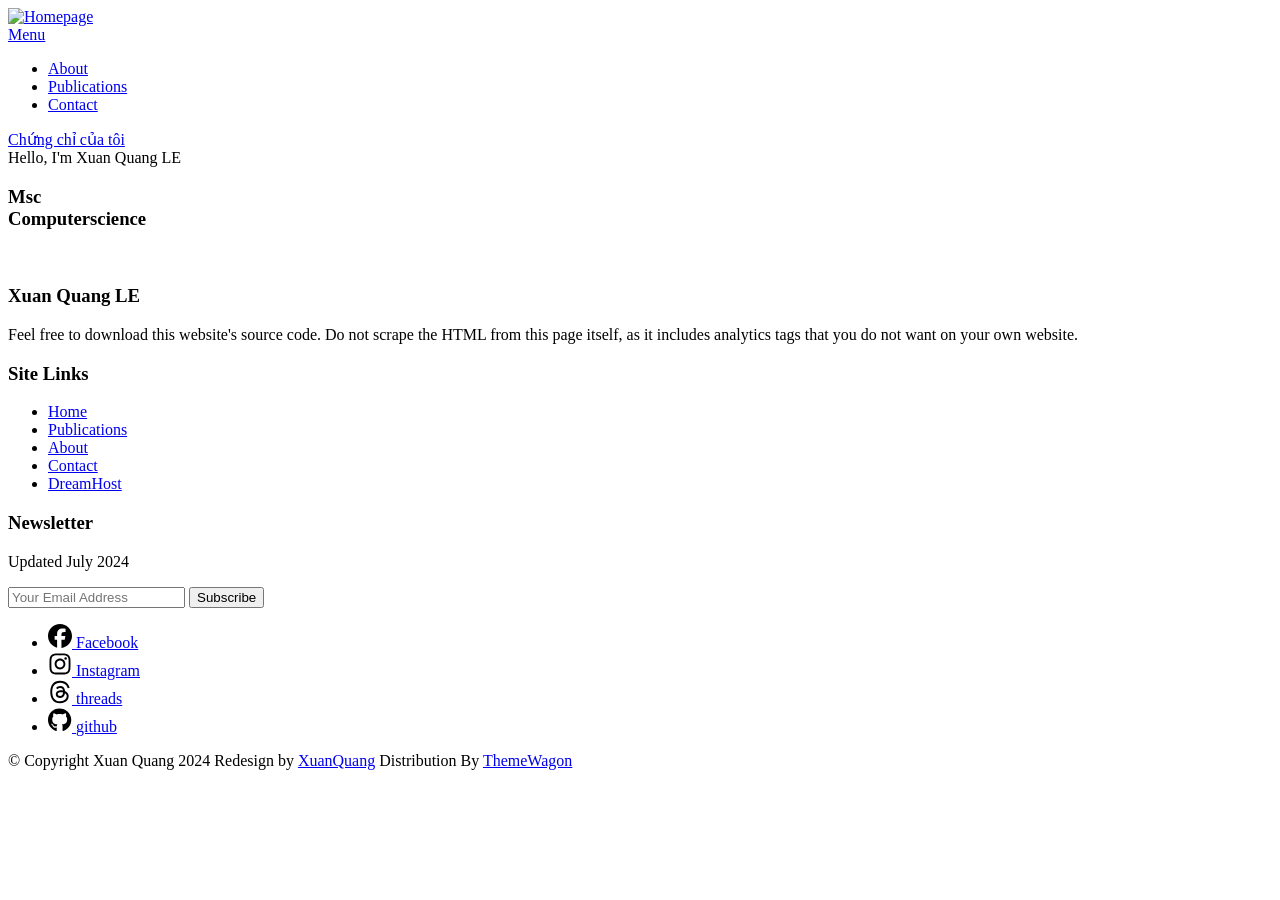
==== commit 741bcd0e: "Update index.html" ====
--- a/index.html
+++ b/index.html
@@ -111,518 +111,6 @@
                                 </div>
                             </div>
                         </div> <!-- s-intro__content-media -->                      
-
-                        <div class="s-intro__scroll-down">
-                            <a href="#about" class="smoothscroll">
-                                <div class="scroll-icon">
-                                    <svg xmlns="http://www.w3.org/2000/svg" viewBox="0 0 24 24" width="36" height="36" fill="none" stroke="#97b34a" stroke-width="1" stroke-linecap="round" stroke-linejoin="round">&lt;!--!  Atomicons Free 1.00 by @atisalab License - https://atomicons.com/license/ (Icons: CC BY 4.0) Copyright 2021 Atomicons --&gt;<polyline points="7 13 12 18 17 13"></polyline><line x1="12" y1="18" x2="12" y2="6"></line></svg>
-                                </div>
-                                <span>Scroll for more</span>
-                            </a>
-                        </div> <!-- s-intro__scroll-down -->
-                        
-                    </div> <!-- s-intro__content-inner -->
-
-                </div> <!-- s-intro__content -->
-
-            </section> <!-- end s-intro -->
-
-            <!-- about
-            ----------------------------------------------- -->
-            <section id="about" class="s-about target-section">
-
-                <div class="row s-about__content width-sixteen-col">
-                    <div class="column grid-block grid-section-split">
-
-                        <img src="images/geometric_shape.svg" alt="" class="s-about__content-imgbg">
-
-                        <div class="section-header grid-section-split__header">
-                            <div class="text-pretitle">About</div>                           
-                            <h2 class="text-display-title">
-                            An inspiring headline about myself.
-                            </h2>                           
-                        </div> <!-- end section-header -->
-
-                        <div class="s-about__content-main grid-section-split__primary">
-                            <p class="attention-getter">
-                                Welcome to My Website!
-
-                                <br>I'm delighted to have you here. This space is a reflection of my passion for technology, 
-                                mathematics, and the world of optimization algorithms. Based in the beautiful Thanh Hoa province, 
-                                renowned for its wine and seafood delicacies, I am currently pursuing my studies at Hong Duc University, 
-                                specializing in Information and Communication Technologies. 
-                                
-
-                                <br>
-                                Thank you for visiting, and I look forward to sharing my passion with you!
-                            </p>
-
-                            <!-- <p class="attention-getter">
-                            Autem tenetur commodi maiores. Lorem ipsum dolor sit, amet consectetur adipisicing elit.  
-                            Est eligendi fugit, facilis velit reiciendis iure laudantium. Praesentium repellat 
-                            corrupti dolor sit sint obcaecati. Modi aut quo molestiae a explicabo maiores necessitatibus 
-                            nemo repellendus architecto? Corrupti numquam ullam nostrum, eveniet at doloribus blanditiis 
-                            aliquid a est porro aspernatur pariatur culpa soluta nesciunt odio quasi maxime debitis illum.
-                            </p>
-
-                            <p class="attention-getter">
-                            Lorem ipsum dolor sit amet consectetur adipisicing elit. 
-                            Repellendus iste ipsam quod repellat. Hic tempora ullam aperiam 
-                            ipsum optio magni vel inventore voluptatibus nisi maiores laboriosam 
-                            fuga iure, velit eligendi ab vero minima? Quae ducimus ab dignissimos 
-                            iure, eos consequatur est deleniti cum id aliquid neque.
-                            </p> -->
-                        </div> <!-- end s-about__content-main -->
-
-                        <div class="s-about__content-btn grid-section-split__bottom">
-                            <a href="about.html" class="btn btn--stroke u-fullwidth">More About Me</a>
-
-                            <ul class="s-about__social social-list">
-                                <li>
-                                    <a href="https://www.facebook.com/xuan.quang.1514" target="_blank">
-                                        <svg xmlns="http://www.w3.org/2000/svg" viewBox="0 0 512 512"width="24" height="24" style="fill:rgba(0, 0, 0, 1);">
-                                            <path d="M512 256C512 114.6 397.4 0 256 0S0 114.6 0 256C0 376 82.7 476.8 194.2 504.5V334.2H141.4V256h52.8V222.3c0-87.1 39.4-127.5 125-127.5c16.2 0 44.2 3.2 55.7 6.4V172c-6-.6-16.5-1-29.6-1c-42 0-58.2 15.9-58.2 57.2V256h83.6l-14.4 78.2H287V510.1C413.8 494.8 512 386.9 512 256h0z"/></svg>
-                                        <span class="u-screen-reader-text">Facebook</span>
-                                    </a>
-                                </li>
-        
-                                <li>
-                                    <a href="https://www.instagram.com/quangxuanle.1508/" target="_blank">
-                                        <svg xmlns="http://www.w3.org/2000/svg" viewBox="0 0 448 512"width="24" height="24" style="fill:rgba(0, 0, 0, 1);"><path d="M224.1 141c-63.6 0-114.9 51.3-114.9 114.9s51.3 114.9 114.9 114.9S339 319.5 339 255.9 287.7 141 224.1 141zm0 189.6c-41.1 0-74.7-33.5-74.7-74.7s33.5-74.7 74.7-74.7 74.7 33.5 74.7 74.7-33.6 74.7-74.7 74.7zm146.4-194.3c0 14.9-12 26.8-26.8 26.8-14.9 0-26.8-12-26.8-26.8s12-26.8 26.8-26.8 26.8 12 26.8 26.8zm76.1 27.2c-1.7-35.9-9.9-67.7-36.2-93.9-26.2-26.2-58-34.4-93.9-36.2-37-2.1-147.9-2.1-184.9 0-35.8 1.7-67.6 9.9-93.9 36.1s-34.4 58-36.2 93.9c-2.1 37-2.1 147.9 0 184.9 1.7 35.9 9.9 67.7 36.2 93.9s58 34.4 93.9 36.2c37 2.1 147.9 2.1 184.9 0 35.9-1.7 67.7-9.9 93.9-36.2 26.2-26.2 34.4-58 36.2-93.9 2.1-37 2.1-147.8 0-184.8zM398.8 388c-7.8 19.6-22.9 34.7-42.6 42.6-29.5 11.7-99.5 9-132.1 9s-102.7 2.6-132.1-9c-19.6-7.8-34.7-22.9-42.6-42.6-11.7-29.5-9-99.5-9-132.1s-2.6-102.7 9-132.1c7.8-19.6 22.9-34.7 42.6-42.6 29.5-11.7 99.5-9 132.1-9s102.7-2.6 132.1 9c19.6 7.8 34.7 22.9 42.6 42.6 11.7 29.5 9 99.5 9 132.1s2.7 102.7-9 132.1z"/></svg>
-                                        <span class="u-screen-reader-text">Instagram</span>
-                                    </a>
-                                </li>
-        
-                                <li>
-                                    <a href="https://www.threads.net/@quangxuanle.1508" target="_blank">
-                                        <svg xmlns="http://www.w3.org/2000/svg" viewBox="0 0 448 512"width="24" height="24" style="fill:rgba(0, 0, 0, 1);">
-                                            <path d="M331.5 235.7c2.2 .9 4.2 1.9 6.3 2.8c29.2 14.1 50.6 35.2 61.8 61.4c15.7 36.5 17.2 95.8-30.3 143.2c-36.2 36.2-80.3 52.5-142.6 53h-.3c-70.2-.5-124.1-24.1-160.4-70.2c-32.3-41-48.9-98.1-49.5-169.6V256v-.2C17 184.3 33.6 127.2 65.9 86.2C102.2 40.1 156.2 16.5 226.4 16h.3c70.3 .5 124.9 24 162.3 69.9c18.4 22.7 32 50 40.6 81.7l-40.4 10.8c-7.1-25.8-17.8-47.8-32.2-65.4c-29.2-35.8-73-54.2-130.5-54.6c-57 .5-100.1 18.8-128.2 54.4C72.1 146.1 58.5 194.3 58 256c.5 61.7 14.1 109.9 40.3 143.3c28 35.6 71.2 53.9 128.2 54.4c51.4-.4 85.4-12.6 113.7-40.9c32.3-32.2 31.7-71.8 21.4-95.9c-6.1-14.2-17.1-26-31.9-34.9c-3.7 26.9-11.8 48.3-24.7 64.8c-17.1 21.8-41.4 33.6-72.7 35.3c-23.6 1.3-46.3-4.4-63.9-16c-20.8-13.8-33-34.8-34.3-59.3c-2.5-48.3 35.7-83 95.2-86.4c21.1-1.2 40.9-.3 59.2 2.8c-2.4-14.8-7.3-26.6-14.6-35.2c-10-11.7-25.6-17.7-46.2-17.8H227c-16.6 0-39 4.6-53.3 26.3l-34.4-23.6c19.2-29.1 50.3-45.1 87.8-45.1h.8c62.6 .4 99.9 39.5 103.7 107.7l-.2 .2zm-156 68.8c1.3 25.1 28.4 36.8 54.6 35.3c25.6-1.4 54.6-11.4 59.5-73.2c-13.2-2.9-27.8-4.4-43.4-4.4c-4.8 0-9.6 .1-14.4 .4c-42.9 2.4-57.2 23.2-56.2 41.8l-.1 .1z"/></svg>
-                                        <span class="u-screen-reader-text">threads</span>
-                                    </a>
-                                </li>
-        
-                                <li>
-                                    <a href="https://github.com/quangsun158" target="_blank">
-                                        <svg xmlns="http://www.w3.org/2000/svg" viewBox="0 0 512 512" width="24" height="24" style="fill:rgba(0, 0, 0, 1);">
-                                            <path d="M165.9 397.4c0 2-2.3 3.6-5.2 3.6-3.3 .3-5.6-1.3-5.6-3.6 0-2 2.3-3.6 5.2-3.6 3-.3 5.6 1.3 5.6 3.6zm-31.1-4.5c-.7 2 1.3 4.3 4.3 4.9 2.6 1 5.6 0 6.2-2s-1.3-4.3-4.3-5.2c-2.6-.7-5.5 .3-6.2 2.3zm44.2-1.7c-2.9 .7-4.9 2.6-4.6 4.9 .3 2 2.9 3.3 5.9 2.6 2.9-.7 4.9-2.6 4.6-4.6-.3-1.9-3-3.2-5.9-2.9zM244.8 8C106.1 8 0 113.3 0 252c0 110.9 69.8 205.8 169.5 239.2 12.8 2.3 17.3-5.6 17.3-12.1 0-6.2-.3-40.4-.3-61.4 0 0-70 15-84.7-29.8 0 0-11.4-29.1-27.8-36.6 0 0-22.9-15.7 1.6-15.4 0 0 24.9 2 38.6 25.8 21.9 38.6 58.6 27.5 72.9 20.9 2.3-16 8.8-27.1 16-33.7-55.9-6.2-112.3-14.3-112.3-110.5 0-27.5 7.6-41.3 23.6-58.9-2.6-6.5-11.1-33.3 2.6-67.9 20.9-6.5 69 27 69 27 20-5.6 41.5-8.5 62.8-8.5s42.8 2.9 62.8 8.5c0 0 48.1-33.6 69-27 13.7 34.7 5.2 61.4 2.6 67.9 16 17.7 25.8 31.5 25.8 58.9 0 96.5-58.9 104.2-114.8 110.5 9.2 7.9 17 22.9 17 46.4 0 33.7-.3 75.4-.3 83.6 0 6.5 4.6 14.4 17.3 12.1C428.2 457.8 496 362.9 496 252 496 113.3 383.5 8 244.8 8zM97.2 352.9c-1.3 1-1 3.3 .7 5.2 1.6 1.6 3.9 2.3 5.2 1 1.3-1 1-3.3-.7-5.2-1.6-1.6-3.9-2.3-5.2-1zm-10.8-8.1c-.7 1.3 .3 2.9 2.3 3.9 1.6 1 3.6 .7 4.3-.7 .7-1.3-.3-2.9-2.3-3.9-2-.6-3.6-.3-4.3 .7zm32.4 35.6c-1.6 1.3-1 4.3 1.3 6.2 2.3 2.3 5.2 2.6 6.5 1 1.3-1.3 .7-4.3-1.3-6.2-2.2-2.3-5.2-2.6-6.5-1zm-11.4-14.7c-1.6 1-1.6 3.6 0 5.9 1.6 2.3 4.3 3.3 5.6 2.3 1.6-1.3 1.6-3.9 0-6.2-1.4-2.3-4-3.3-5.6-2z"/>
-                                        </svg>
-                                        </svg>
-                                        <span class="u-screen-reader-text">github</span>
-                                    </a>
-                                </li>
-                            </ul> <!-- end s-footer__social -->
-                        </div> <!-- end s-about__content-btn -->
-                    
-                    </div> <!-- content-inner -->
-                </div>
-                
-            </section> <!-- end s-about -->
-
-            <!-- expertise
-            ----------------------------------------------- -->
-            <section id="expertise" class="s-expertise">
-
-                <div class="row s-expertise__content width-sixteen-col">
-                    <div class="column xl-12 grid-block grid-section-split">
-
-                        <div class="section-header grid-section-split__header">
-                            <div class="text-pretitle">Expertise</div>                           
-                            <h2 class="text-display-title">
-                            My key areas of expertise.
-                            </h2>     
-                            
-                            <p class="lead">
-                                Here, you'll find insights into my journey, 
-                                my projects, and the things that inspire me. 
-                                Whether you're here to learn more about my academic endeavors, 
-                                explore my work in programming languages  
-                                or simply to connect, I hope you find this space engaging and informative.
-                            </p>
-                        </div> <!-- end section-header -->
-
-                        <div class="s-expertise__content-main grid-section-split__primary">
-
-                            <div class="grid-list-items list-items show-ctr">
-                                <!-- <div class="grid-list-items__item list-items__item">
-                                    <div class="grid-list-items__title list-items__item-header">
-                                        <h3 class="list-items__item-title">Digital Marketing</h3>
-                                    </div>
-                                    <div class="grid-list-items__text list-items__item-text">
-                                        <p>
-                                        Quibusdam quis autem voluptatibus earum vel ex error ea magni. Rerum quam quos. Aut asperiores 
-                                        sit mollitia. Rem neque et voluptatem eos quia sed eligendi et. Eaque velit eligendi ut 
-                                        magnam. Cumque ducimus laborum doloribus facere maxime vel earum quidem enim suscipit.
-                                        </p>
-                                    </div>
-                                </div> list-item -->
-                                <div class="grid-list-items__item list-items__item">
-                                    <!-- <div class="grid-list-items__title list-items__item-header">
-                                        <h3 class="list-items__item-title">Project Management</h3>
-                                    </div>
-                                    <div class="grid-list-items__text list-items__item-text">
-                                        <p>
-                                        Rerum quam quos. Quibusdam quis autem voluptatibus earum vel ex error ea magni. Aut asperiores 
-                                        sit mollitia. Rem neque et voluptatem eos quia sed eligendi et. Eaque velit eligendi ut 
-                                        magnam. Cumque ducimus laborum doloribus facere maxime vel earum quidem enim suscipit.
-                                        </p>
-                                    </div> -->
-                                </div> <!-- list-expertise__item -->
-                                <div class="grid-list-items__item list-items__item">
-                                    <!-- <div class="grid-list-items__title list-items__item-header">
-                                        <h3 class="list-items__item-title">Content Marketing</h3>
-                                    </div>
-                                    <div class="grid-list-items__text list-items__item-text">
-                                        <p>
-                                        Eaque velit eligend. iQuibusdam quis autem voluptatibus earum vel ex error ea magni. 
-                                        Rerum quam quos. Aut asperiores sit mollitia. Rem neque et voluptatem eos quia sed eligendi et. 
-                                        Eaque velit eligendi ut magnam. Cumque ducimus laborum doloribus facere maxime vel earum quidem enim suscipit.
-                                        </p>
-                                    </div> -->
-                                </div> <!-- list-expertise__item -->
-                                <div class="grid-list-items__item list-items__item">
-                                    <div class="grid-list-items__title list-items__item-header">
-                                        <h3 class="list-items__item-title">Research & Discovery</h3>
-                                    </div>
-                                    <div class="grid-list-items__text list-items__item-text">
-                                        <p> 2024
-                                            <br> Video capture optimization 
-                                            with latency estimation on TV Workstation <br>
-                                            Supervisors: <br>
-                                            Tifenn RAULT
-                                            Mathieu DELALANDRE
-                                            <br>
-
-                                            LIFAT laboratory ,Polytech Tours , University of Tours , France
-
-                                            
-                                        </p>
-                                    </div>
-                                </div> <!-- list-expertise__item -->
-
-                            </div> <!-- grid-list-items -->
-                        </div> <!-- end s-expertise__content-main -->
-
-                        <div class="s-expertise__content-btn grid-section-split__bottom">
-                            <a href="Publications.html" class="btn btn--stroke u-fullwidth">View All Publications</a>
-                        </div> <!-- end s-about__content-btn -->
-
-                    </div> <!-- end grid-block-->
-                </div> <!-- end s-expertise__content -->
-
-            </section> <!-- end s-expertise -->
-
-            <!-- clients
-            ----------------------------------------------- -->
-            <section id="clients" class="s-clients">          
-
-                <div class="row s-clients__content-block width-sixteen-col">
-                    <div class="column xl-12 grid-block grid-section-split">
-                    
-                        <div class="section-header grid-section-split__header">
-                            <div class="text-pretitle">Server</div>                           
-                            <h2 class="text-display-title">
-                                Tools and technologies
-                            </h2>       
-                        </div> <!-- end section-header -->
-                    
-                        <div class="grid-section-split__primary">
-                            <p class="lead">
-                                In my work within the field of Information Technology, I employ a variety of powerful tools and technologies to deliver efficient and innovative solutions.
-
-                                Programming Languages and
-                                <!-- Proficient in multiple languages including Python, Java, and C#, which allows me to choose the best tool for each specific project.
-                                
-                                Integrated Development Environments (IDEs): Tools like Visual Studio Code, replit ... enhance my productivity and streamline the development process.
-                                
-                                Version Control Systems: Utilizing Git and platforms like GitHub , Drive ... ensures robust version control, collaboration, and code management.
-                                
-                                Database Management: Expertise in SQL and NoSQL databases, including MySQL, PostgreSQL, and MongoDB, for efficient data storage, retrieval, and management.
-                                
-                                Cloud Services: Leveraging cloud platforms such as Google Cloud,   for scalable and secure infrastructure solutions.
-                                
-                                Figma: Revolutionizing Design Collaboration
-                                
-                                Figma is a powerful web-based design tool that has transformed the way teams collaborate on user interface (UI) and user experience (UX) design projects. As a cutting-edge platform, Figma offers a host of features that make it indispensable for modern design workflows
-                                
-                                Artificial Intelligence and Machine Learning: Utilizing frameworks such as chatGPT, Gemini... to develop and implement intelligent solutions and predictive models.
-                                 -->
-                                these tools, combined with my passion
-                                 for continuous learning and innovation, enable me to provide top-notch 
-                                 solutions in the ever-evolving tech landscape.
-                            </p>   
-
-
-                            <p class="text-pretitle">
-                            Here are some of the key tools and language I use:
-                            </p>
-                        </div> <!-- end grid-section-split__primary -->
-                    
-                    </div> <!-- end column -->
-                </div> <!-- end row -->
-
-                <div class="row s-clients__content-block width-sixteen-col">
-                    <div class="column xl-12">
-                    
-                        <div class="clients-list">                            
-                            <div class="clients-list__item">
-                                <a href="#0">
-                                    <img src="images/clients/github.png" alt="">
-                                    
-                                    <figcaption>Github</figcaption>
-                                </a>
-                            </div>
-                            <div class="clients-list__item">
-                                <a href="#0">
-                                    <img src="images/clients/chatgpt.png" alt="">
-                                    
-                                    <figcaption>ChatGPT</figcaption>
-                                </a>
-                            </div>
-                            <div class="clients-list__item">
-                                <a href="#0">
-                                    <img src="images/clients/replit.png" alt="">
-                                    
-                                    <figcaption>Replit</figcaption>
-                                </a>
-                            </div>
-                            <div class="clients-list__item">
-                                <a href="#0">
-                                    <img src="images/clients/figma.png" alt="">
-                                    
-                                    <figcaption>Figma</figcaption>
-                                </a>
-                            </div>
-                            <div class="clients-list__item">
-                                <a href="#0">
-                                    <img src="images/clients/mongo (1).png" alt="">
-                                    <figcaption></figcaption>
-
-                                  <figcaption>MongoDB</figcaption>
-                                  
-                                </a>
-                            </div>
-                            <div class="clients-list__item">
-                                <a href="#0">
-                                    <img src="images/clients/phidgets.png" alt="">
-                                    <figcaption></figcaption>
-                                    <figcaption>Phidgets</figcaption>
-                                </a>
-                            </div>
-                            <div class="column clients-list__item">
-                                <a href="#0">
-                                    <img src="images/clients/c.png" alt="">
-                                    <figcaption></figcaption>
-                                    <figcaption>C/C++</figcaption>
-                                </a>
-                            </div>
-                            <div class="column clients-list__item">
-                                <a href="#0">
-                                    <img src="images/clients/python.png" alt="">
-                                    <figcaption>Python</figcaption>
-                                </a>
-                            <!-- </div><div class="clients-list__item">
-                                <a href="#0">
-                                    <img src="images/clients/terra.svg" alt="">
-                                </a>
-                            </div>
-                            <div class="clients-list__item">
-                                <a href="#0">
-                                    <img src="images/clients/chain.svg" alt="">
-                                </a>
-                            </div> -->
-                        </div> <!-- end clients-list -->
-
-                    </div> <!-- end column -->
-                </div> <!-- end row -->
-                                
-                <!-- <div class="row s-clients__content-block width-sixteen-col"> -->
-                    <div class="column xl-12 testimonials">
-                    
-                        <div class="swiper-container testimonials__slider home-slider">
-
-                            <div class="swiper-wrapper">
-                                <div class="testimonials__slide swiper-slide">
-                                    <p>
-                                    Molestiae incidunt consequatur quis ipsa autem nam sit enim magni. Voluptas tempore rem. 
-                                    Explicabo a quaerat sint autem dolore ducimus ut consequatur neque. Nisi dolores quaerat fuga rem nihil nostrum.
-                                    Laudantium quia consequatur molestias.
-                                    </p>
-                                    <div class="testimonials__author">
-                                        <img src="images/avatars/user-01.jpg" alt="Author image" class="testimonials__avatar">
-                                        <cite class="testimonials__cite">
-                                            <strong>John Rockefeller</strong>
-                                            <span>Standard Oil Co.</span>
-                                        </cite>
-                                    </div>
-                                </div>
-                                <div class="testimonials__slide swiper-slide">
-                                    <p>
-                                    Nisi dolores quaerat fuga rem nihil nostrum. Molestiae incidunt consequatur quis ipsa autem nam sit enim magni. 
-                                    Voluptas tempore rem. Laudantium quia consequatur molestias.
-                                    Explicabo a quaerat sint autem dolore ducimus ut consequatur neque.
-                                    </p>
-                                    <div class="testimonials__author">
-                                        <img src="images/avatars/user-04.jpg" alt="Author image" class="testimonials__avatar">
-                                        <cite class="testimonials__cite">
-                                            <strong>Andrew Carnegie</strong>
-                                            <span>Carnegie Steel Co.</span>
-                                        </cite>
-                                    </div>
-                                </div>
-                                <div class="testimonials__slide swiper-slide">
-                                    <p>
-                                    Voluptas tempore rem. Molestiae incidunt consequatur quis ipsa autem nam sit enim magni.  
-                                    Explicabo a quaerat sint autem dolore ducimus ut consequatur neque. 
-                                    Nisi dolores quaerat fuga rem nihil nostrum. Laudantium quia consequatur molestias.
-                                    </p>
-                                    <div class="testimonials__author">
-                                        <img src="images/avatars/user-06.jpg" alt="Author image" class="testimonials__avatar">
-                                        <cite class="testimonials__cite">
-                                            <strong>Henry Ford</strong>
-                                            <span>Ford Motor Co.</span>
-                                        </cite>
-                                    </div>
-                                </div>
-                                <div class="testimonials__slide swiper-slide">
-                                    <p>
-                                    Molestiae incidunt consequatur quis ipsa autem nam sit enim magni. Voluptas tempore rem. 
-                                    Explicabo a quaerat sint autem dolore ducimus ut consequatur neque. Nisi dolores quaerat fuga rem nihil nostrum.
-                                    Laudantium quia consequatur molestias.
-                                    </p>
-                                    <div class="testimonials__author">
-                                        <img src="images/avatars/user-02.jpg" alt="Author image" class="testimonials__avatar">
-                                        <cite class="testimonials__cite">
-                                            <strong>John Morgan</strong>
-                                            <span>JP Morgan & Co.</span>
-                                        </cite>
-                                    </div>
-                                </div> 
-                            </div> <!-- end swiper-wrapper --> 
-
-                            <div class="swiper-pagination"></div>
-
-                        </div> <!--end testimonials__slider -->                    
-                    
-                    </div> <!-- end column -->
-                </div> <!-- end row -->
-
-
-            </section> <!-- end s-clients -->            
-
-        </section> <!-- s-content-->
-
-        <!-- # cta
-        ================================================== -->
-        <!-- <section id="cta" class="s-cta">
-
-            <div class="row row-x-center text-center">
-                <div class="column xl-8 lg-12">
-
-                    <div class="s-cta__content">
-                        <h2 class="text-display-title">
-                        Get started with a consultation today.
-                        </h2>
-                        <p class="lead">
-                        Lorem ipsum dolor sit, amet consectetur adipisicing elit. Quis rem, esse doloribus sint eaque at debitis enim vitae minus expedita ratione dignissimos sit nostrum optio sequi. Ipsa at beatae quam.
-                        </p>
-                        <a href="https://quangxuanle21.github.io/2024/" target="_blank" class="btn btn--primary">Let's Work Together</a>
-                    </div>
-
-                </div>
-            </div>
-
-        </section> -->
-         <!-- end s-cta -->
-
-        <!-- # journal
-        ================================================== -->
-        <!-- <section id="journal" class="s-journal">
-
-            <div class="row s-journal__content width-sixteen-col">
-                <div class="column xl-12 grid-block">
-
-                    <div class="grid-full section-header text-center">
-                        <div class="text-pretitle">Recent Articles</div>                           
-                        <h2 class="text-display-title">
-                        Latest articles from my blog.
-                        </h2>  
-                    </div>  -->
-                    <!-- end section-header --> 
-
-                    <!-- <div class="grid-full s-journal__content-main grid-list-items">
-
-                        <div class="grid-list-items__item blog-card">
-                            <div class="blog-card__header">
-                                <div class="blog-card__cat-links">
-                                    <a href="https://www.dreamhost.com/r.cgi?287326">Sponsored</a>
-                                </div>
-                                <h3 class="blog-card__title"><a href="https://www.dreamhost.com/r.cgi?287326">Need Web Hosting for Your Websites?</a></h3>
-                            </div>
-                            <div class="blog-card__text">
-                                <p>
-                                Need hosting for your website? We would highly recommend <a href="https://www.dreamhost.com/r.cgi?287326">DreamHost</a>.
-                                Enjoy 100% in-house support, guaranteed performance and uptime, 1-click installs, and a super-intuitive control 
-                                panel to make managing your websites and projects easy. <a href="https://www.dreamhost.com/r.cgi?287326">Sign up</a> now to get started.
-                                </p>
-                            </div>
-                        </div>  -->
-                        <!-- end blog-card -->
-                        <!-- <div class="grid-list-items__item blog-card">
-                            <div class="blog-card__header">
-                                <div class="blog-card__cat-links">
-                                    <a href="blog.html">Productivity</a>
-                                </div>
-                                <h3 class="blog-card__title"><a href="single.html">5 Marketing Productivity Apps for Your Team</a></h3>
-                            </div>
-                            <div class="blog-card__text">
-                                <p>
-                                Rerum quam quos. Quibusdam quis autem voluptatibus earum vel ex error ea magni. Aut asperiores 
-                                sit mollitia. Rem neque et voluptatem eos quia sed eligendi et. Eaque velit eligendi ut 
-                                magnam. Cumque ducimus laborum doloribus facere maxime vel earum quidem enim suscipit.
-                                </p>
-                            </div>
-                        </div>  -->
-                        <!-- end blog-card -->
-                        <!-- <div class="grid-list-items__item blog-card">
-                            <div class="blog-card__header">
-                                <div class="blog-card__cat-links">
-                                    <a href="blog.html">SEO</a>
-                                </div>
-                                <h3 class="blog-card__title"><a href="single.html">7 SEO Factors to Consider for Better Website Ranking</a></h3>
-                            </div>
-                            <div class="blog-card__text">
-                                <p>
-                                Quibusdam quis autem voluptatibus earum vel ex error ea magni. Rerum quam quos. Aut asperiores 
-                                sit mollitia. Rem neque et voluptatem eos quia sed eligendi et. Eaque velit eligendi ut 
-                                magnam. Cumque ducimus laborum doloribus facere maxime vel earum quidem enim suscipit.
-                                </p>
-                            </div>
-                        </div>  -->
-                        <!-- end blog card -->
-                        <!-- <div class="grid-list-items__item blog-card">
-                            <div class="blog-card__header">
-                                <div class="blog-card__cat-links">
-                                    <a href="blog.html">Productivity</a>
-                                </div>
-                                <h3 class="blog-card__title"><a href="single.html">5 Effective Web Design Principles</a></h3>
-                            </div>
-                            <div class="blog-card__text">
-                                <p>
-                                Lorem ipsum dolor sit amet consectetur, adipisicing elit. Rerum ullam et laborum aperiam. 
-                                Dignissimos quae voluptatibus ullam esse sapiente fugiat, rerum labore cupiditate obcaecati 
-                                dolore necessitatibus id magni rem officia dolor nam sit laudantium. Quo eaque eveniet quibusdam unde. 
-                                </p>
-                            </div> -->
-                            
-                        </div>  <!-- end blog-card -->
-
-                    </div> <!-- end grid-list-items -->
-
-                </div> <!-- end grid-block-->
-            </div> <!-- end s-journal__content -->
-
-        </section> <!-- end s-journal -->
-
 
         <!-- # footer 
         ================================================== -->
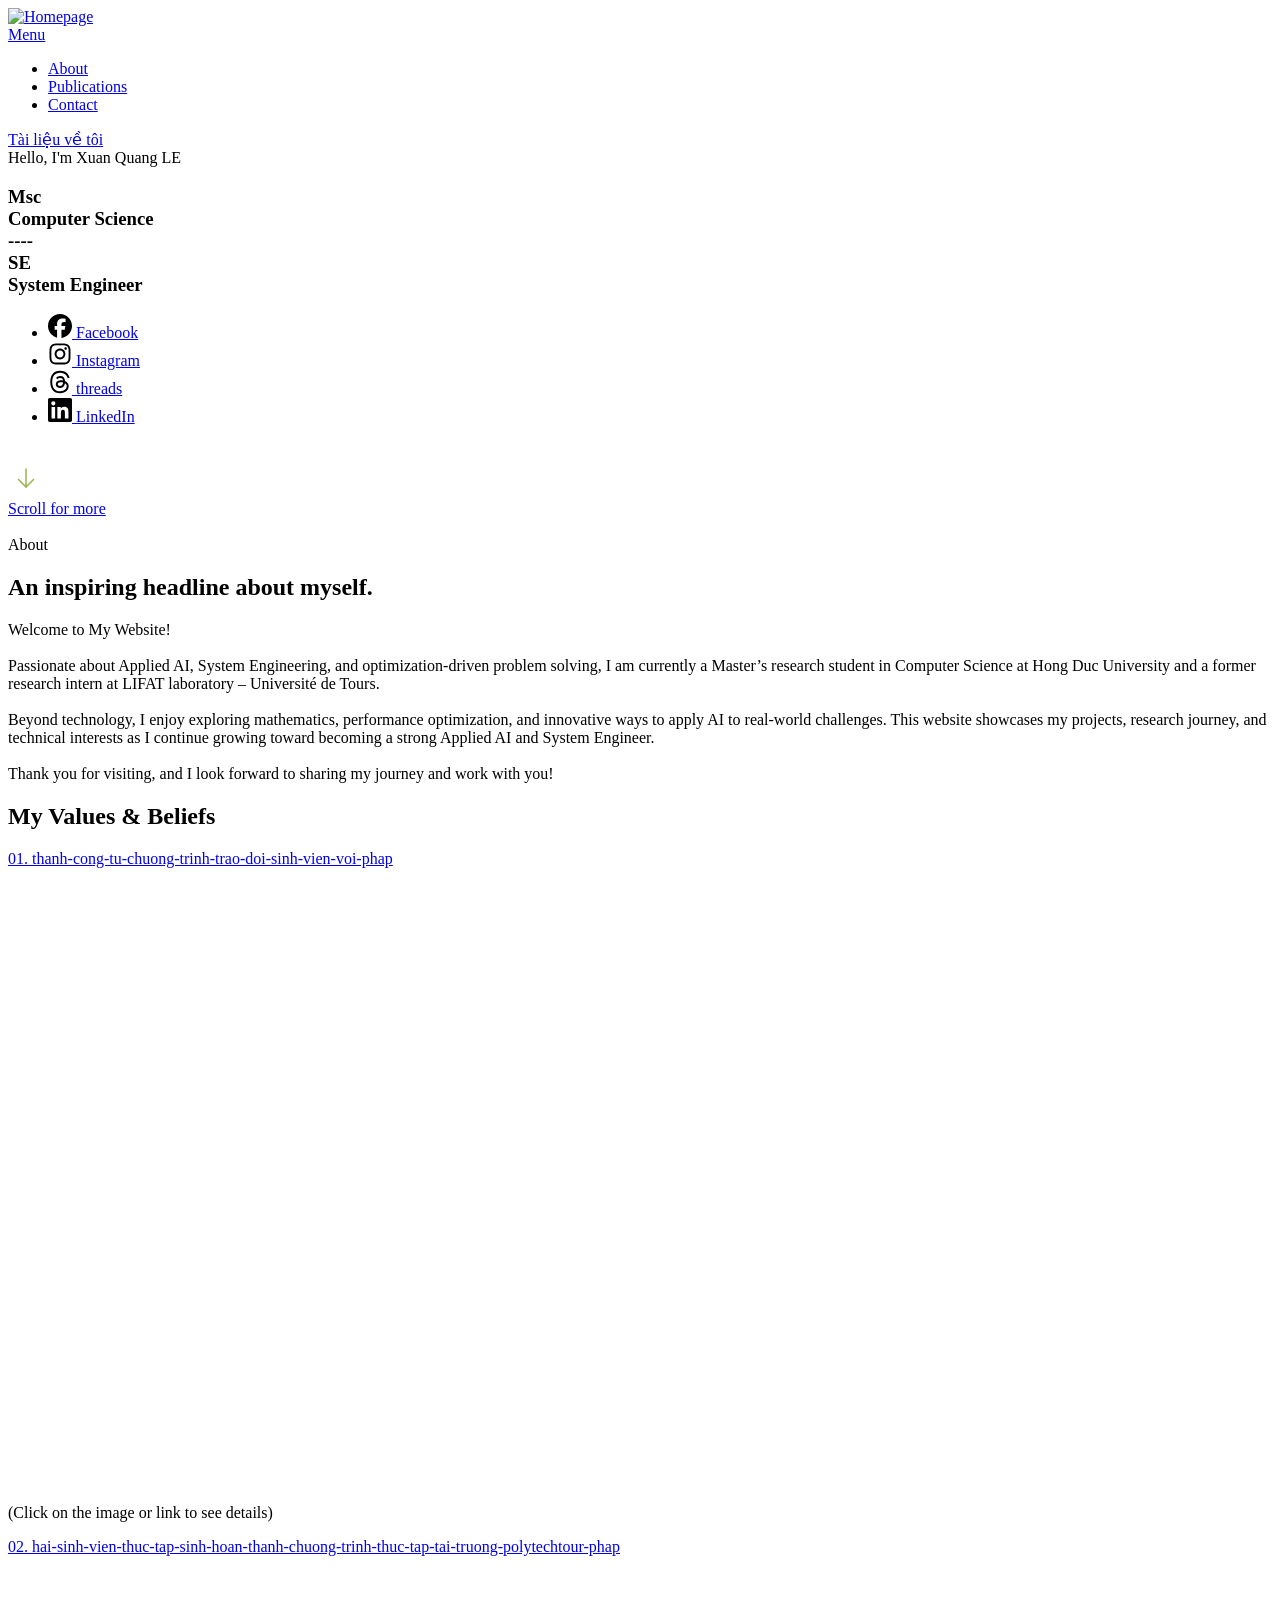
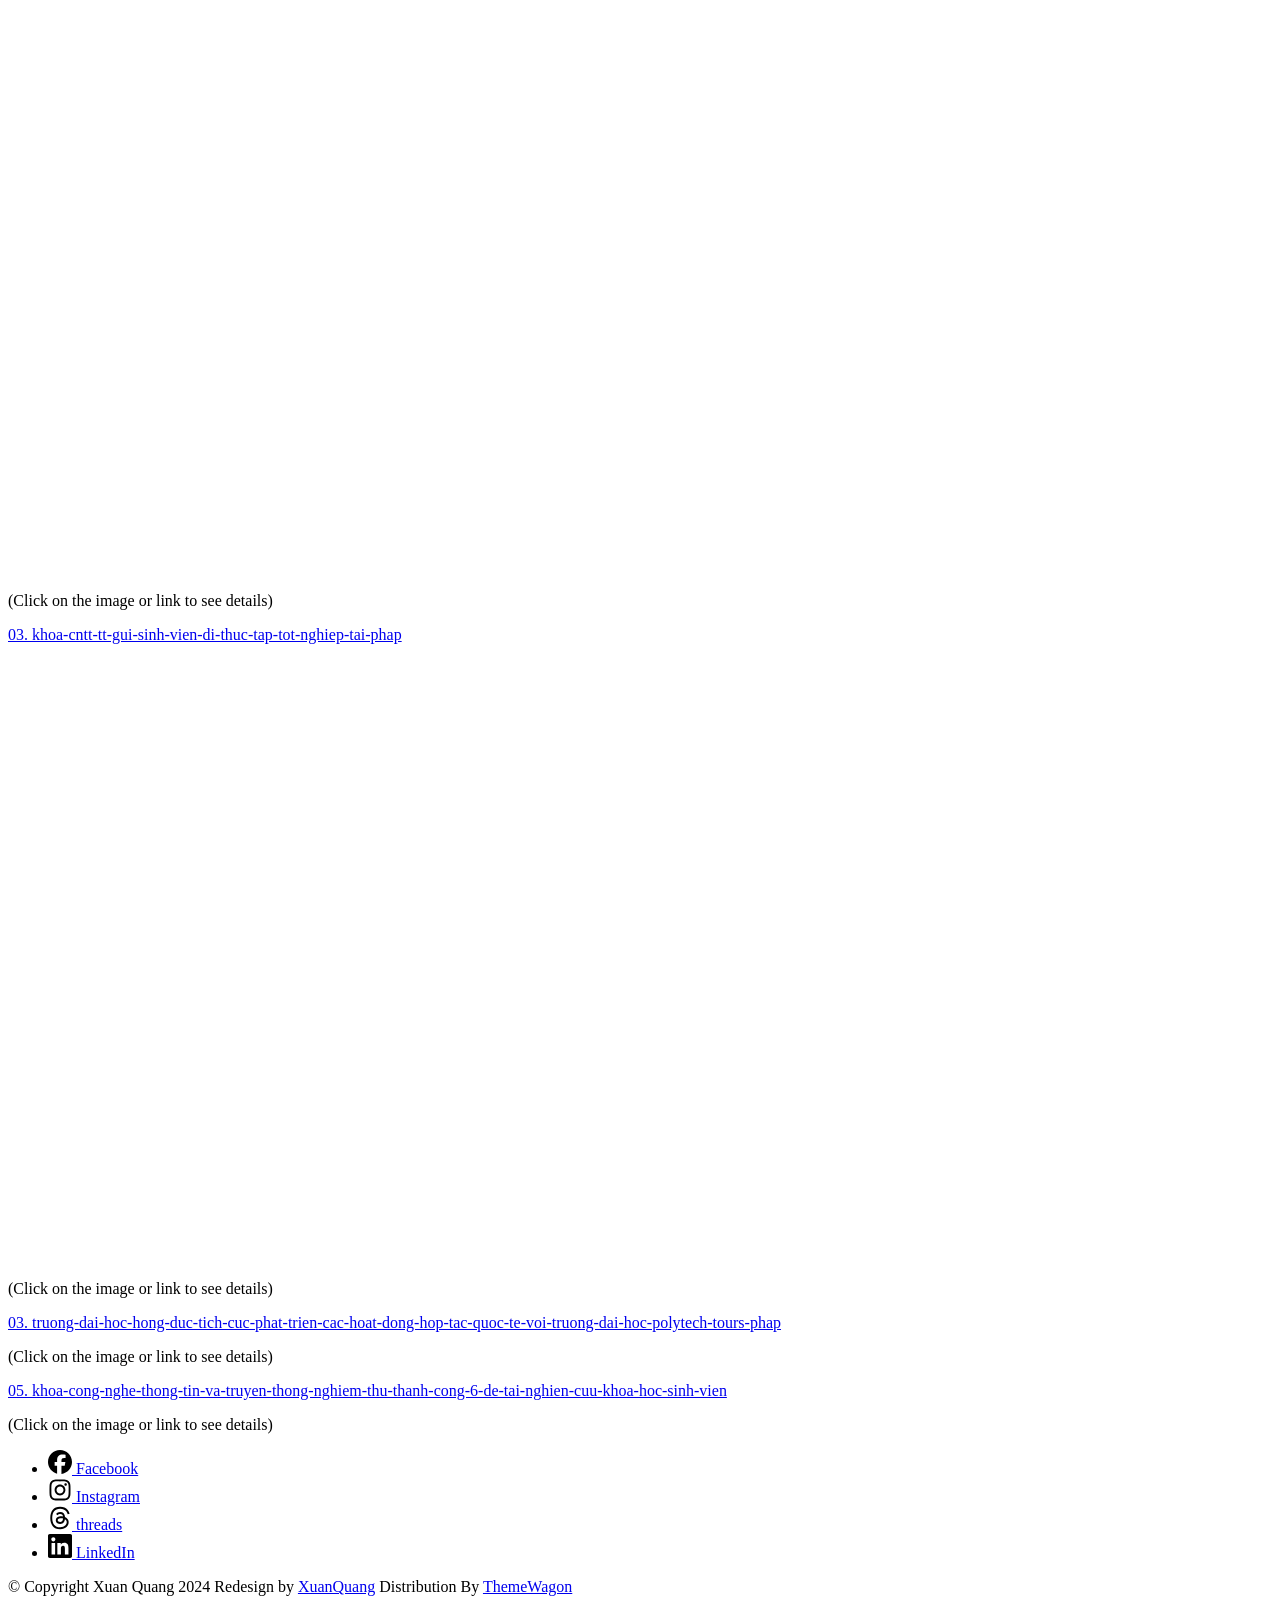
==== commit 406488b6: "update site" ====
--- a/index.html
+++ b/index.html
@@ -1,217 +1,387 @@
-<!DOCTYPE html>
-<html lang="en" class="no-js" >
-<head>
-
-    <!--- basic page needs
-    ================================================== -->
-    <meta charset="utf-8">
-    <meta name="viewport" content="width=device-width, initial-scale=1">
-    <title>XuanQuang</title>
-
-    <script>
-        document.documentElement.classList.remove('no-js');
-        document.documentElement.classList.add('js');
-    </script>
-
-    <!-- CSS
-    ================================================== -->
-    <link rel="stylesheet" href="css/vendor.css">
-    <link rel="stylesheet" href="css/styles.css">
-
-    <!-- favicons
-    ================================================== -->
-    <link rel="apple-touch-icon" sizes="180x180" href="Q 180.png">
-    <link rel="icon" type="image/png" sizes="32x32" href="Q 32.png">
-    <link rel="icon" type="image/png" sizes="16x16" href="Q 16.png">
-    <link rel="manifest" href="site.webmanifest">
-
-</head>
-
-
-<body id="top">
-
-    
-    <!-- preloader
-    ================================================== -->
-    <div id="preloader">
-        <div id="loader" class="dots-fade">
-            <div></div>
-            <div></div>
-            <div></div>
-        </div>
-    </div>
-
-
-    <!-- page wrap
-    ================================================== -->
-    <div id="page" class="s-pagewrap ss-home">
-
-
-        <!-- # site header 
-        ================================================== -->
-        <header class="s-header">
-
-            <div class="row s-header__inner width-sixteen-col">
-
-                <div class="s-header__block">
-                    <div class="s-header__logo">
-                        <a class="logo" href="index.html">
-                            <img src="images/logo.jpg" alt="Homepage">
-                        </a>
-                    </div>
-
-                    <a class="s-header__menu-toggle" href="#0"><span>Menu</span></a>
-                </div> <!-- end s-header__block -->
-
-                <nav class="s-header__nav">
-    
-                    <ul class="s-header__menu-links">
-                        <li><a href="about.html">About</a></li>
-                        <li><a href="Publications.html">Publications</a></li>
-                        <!-- <li><a href="blog.html">Journal</a></li> -->
-                        <li><a href="contact.html">Contact</a></li>
-                    </ul> <!-- s-header__menu-links -->
-
-                    <div class="s-header__contact">
-                        <a href="https://drive.google.com/drive/folders/16HZXx7fKNG_k8Qe-90vBQRa1fBREbmX6?usp=sharing" target="_blank" class="btn btn--primary s-header__contact-btn">Chứng chỉ của tôi</a>                        
-                    </div> <!-- s-header__contact -->
-    
-                </nav> <!-- end s-header__nav -->
-
-            </div> <!-- end s-header__inner -->
-
-        </header> <!-- end s-header -->
-
-
-        <!-- # site main content
-        ================================================== -->
-        <section id="content" class="s-content">
-
-            <!-- intro
-            ----------------------------------------------- -->
-            <section id="intro" class="s-intro">
-
-                <div class="row s-intro__content width-sixteen-col">
-
-                    <div class="column lg-12 s-intro__content-inner grid-block">
-                        
-                        <div class="s-intro__content-text">
-                            <div class="s-intro__content-pretitle text-pretitle">Hello, I'm Xuan Quang LE </div>
-                            <h1 class="s-intro__content-title">
-                            Msc  <br>
-                             Computerscience <br>
-                            </h1>
-                        </div> <!-- s-intro__content-text -->
-
-                        <div class="s-intro__content-media"> 
-                            <div class="s-intro__content-media-inner">                               
-                                <img src="images/intro-bg.jpg" srcset="images/intro-bg.jpg 1x, images/intro-bg@2x.jpg 2x" alt="">
-                                <div class="lines">                               
-                                    <span></span>                                  
-                                </div>
-                            </div>
-                        </div> <!-- s-intro__content-media -->                      
-
-        <!-- # footer 
-        ================================================== -->
-        <footer class="s-footer">
-            <div class="row s-footer__content">
-                <div class="column xl-6 lg-6 md-12 s-footer__block s-footer__about">                    
-                    <h3>Xuan Quang LE</h3>
-                    <p>
-                        Feel free to download this website's source code. 
-                        Do not scrape the HTML from this page itself, as it 
-                        includes analytics tags that you do not want on your own website.
-                    </p>               
-                </div>                
-                <div class="column xl-3 lg-6 md-12 s-footer__block s-footer__site-links">
-                    <h3>Site Links</h3>
-                    <ul class="link-list">
-                        <li><a href="index.html">Home</a></li>
-                        <li><a href="Publications.html">Publications</a></li>
-                        <!-- <li><a href="blog.html">Journal</a></li> -->
-                        <li><a href="about.html">About</a></li>
-                        <li><a href="contact.html">Contact</a></li>
-                        <li><a href="https://www.dreamhost.com/r.cgi?287326">DreamHost</a></li>
-                    </ul>
-                </div>
-                <div class="column xl-3 lg-6 md-12 tab-12 s-footer__block s-footer__newsletter">
-                    <h3>Newsletter</h3>
-
-                    <p>
-                    Updated July 2024
-                    </p>
-
-                    <div class="subscribe-form">
-                        <form id="mc-form" class="mc-form">
-                            <input type="email" name="EMAIL" id="mce-EMAIL" class="u-fullwidth text-center" placeholder="Your Email Address" title="The domain portion of the email address is invalid (the portion after the @)." pattern="^([^\x00-\x20\x22\x28\x29\x2c\x2e\x3a-\x3c\x3e\x40\x5b-\x5d\x7f-\xff]+|\x22([^\x0d\x22\x5c\x80-\xff]|\x5c[\x00-\x7f])*\x22)(\x2e([^\x00-\x20\x22\x28\x29\x2c\x2e\x3a-\x3c\x3e\x40\x5b-\x5d\x7f-\xff]+|\x22([^\x0d\x22\x5c\x80-\xff]|\x5c[\x00-\x7f])*\x22))*\x40([^\x00-\x20\x22\x28\x29\x2c\x2e\x3a-\x3c\x3e\x40\x5b-\x5d\x7f-\xff]+|\x5b([^\x0d\x5b-\x5d\x80-\xff]|\x5c[\x00-\x7f])*\x5d)(\x2e([^\x00-\x20\x22\x28\x29\x2c\x2e\x3a-\x3c\x3e\x40\x5b-\x5d\x7f-\xff]+|\x5b([^\x0d\x5b-\x5d\x80-\xff]|\x5c[\x00-\x7f])*\x5d))*(\.\w{2,})+$" required>
-                            <input type="submit" name="subscribe" value="Subscribe" class="btn btn--primary btn--small u-fullwidth">
-                            <!-- <div style="position: absolute; left: -5000px;" aria-hidden="true"><input type="text" name="b_cdb7b577e41181934ed6a6a44_9a91cfe7b3" tabindex="-1" value=""></div> -->
-                            <div class="mc-status"></div>
-                        </form>
-                    </div>
-                </div>
-            </div>    
-            
-            <div class="row s-footer__bottom">
-                <div class="column xl-6 lg-12">
-                    <ul class="s-footer__social social-list">
-                        <li>
-                            <a href="https://www.facebook.com/xuan.quang.1514" target="_blank">
-                                <svg xmlns="http://www.w3.org/2000/svg" viewBox="0 0 512 512"width="24" height="24" style="fill:rgba(0, 0, 0, 1);">
-                                    <path d="M512 256C512 114.6 397.4 0 256 0S0 114.6 0 256C0 376 82.7 476.8 194.2 504.5V334.2H141.4V256h52.8V222.3c0-87.1 39.4-127.5 125-127.5c16.2 0 44.2 3.2 55.7 6.4V172c-6-.6-16.5-1-29.6-1c-42 0-58.2 15.9-58.2 57.2V256h83.6l-14.4 78.2H287V510.1C413.8 494.8 512 386.9 512 256h0z"/></svg>
-                                <span class="u-screen-reader-text">Facebook</span>
-                            </a>
-                        </li>
-
-                        <li>
-                            <a href="https://www.instagram.com/quangxuanle.1508/" target="_blank">
-                                <svg xmlns="http://www.w3.org/2000/svg" viewBox="0 0 448 512"width="24" height="24" style="fill:rgba(0, 0, 0, 1);"><path d="M224.1 141c-63.6 0-114.9 51.3-114.9 114.9s51.3 114.9 114.9 114.9S339 319.5 339 255.9 287.7 141 224.1 141zm0 189.6c-41.1 0-74.7-33.5-74.7-74.7s33.5-74.7 74.7-74.7 74.7 33.5 74.7 74.7-33.6 74.7-74.7 74.7zm146.4-194.3c0 14.9-12 26.8-26.8 26.8-14.9 0-26.8-12-26.8-26.8s12-26.8 26.8-26.8 26.8 12 26.8 26.8zm76.1 27.2c-1.7-35.9-9.9-67.7-36.2-93.9-26.2-26.2-58-34.4-93.9-36.2-37-2.1-147.9-2.1-184.9 0-35.8 1.7-67.6 9.9-93.9 36.1s-34.4 58-36.2 93.9c-2.1 37-2.1 147.9 0 184.9 1.7 35.9 9.9 67.7 36.2 93.9s58 34.4 93.9 36.2c37 2.1 147.9 2.1 184.9 0 35.9-1.7 67.7-9.9 93.9-36.2 26.2-26.2 34.4-58 36.2-93.9 2.1-37 2.1-147.8 0-184.8zM398.8 388c-7.8 19.6-22.9 34.7-42.6 42.6-29.5 11.7-99.5 9-132.1 9s-102.7 2.6-132.1-9c-19.6-7.8-34.7-22.9-42.6-42.6-11.7-29.5-9-99.5-9-132.1s-2.6-102.7 9-132.1c7.8-19.6 22.9-34.7 42.6-42.6 29.5-11.7 99.5-9 132.1-9s102.7-2.6 132.1 9c19.6 7.8 34.7 22.9 42.6 42.6 11.7 29.5 9 99.5 9 132.1s2.7 102.7-9 132.1z"/></svg>
-                                <span class="u-screen-reader-text">Instagram</span>
-                            </a>
-                        </li>
-
-                        <li>
-                            <a href="https://www.threads.net/@quangxuanle.1508" target="_blank">
-                                <svg xmlns="http://www.w3.org/2000/svg" viewBox="0 0 448 512"width="24" height="24" style="fill:rgba(0, 0, 0, 1);">
-                                    <path d="M331.5 235.7c2.2 .9 4.2 1.9 6.3 2.8c29.2 14.1 50.6 35.2 61.8 61.4c15.7 36.5 17.2 95.8-30.3 143.2c-36.2 36.2-80.3 52.5-142.6 53h-.3c-70.2-.5-124.1-24.1-160.4-70.2c-32.3-41-48.9-98.1-49.5-169.6V256v-.2C17 184.3 33.6 127.2 65.9 86.2C102.2 40.1 156.2 16.5 226.4 16h.3c70.3 .5 124.9 24 162.3 69.9c18.4 22.7 32 50 40.6 81.7l-40.4 10.8c-7.1-25.8-17.8-47.8-32.2-65.4c-29.2-35.8-73-54.2-130.5-54.6c-57 .5-100.1 18.8-128.2 54.4C72.1 146.1 58.5 194.3 58 256c.5 61.7 14.1 109.9 40.3 143.3c28 35.6 71.2 53.9 128.2 54.4c51.4-.4 85.4-12.6 113.7-40.9c32.3-32.2 31.7-71.8 21.4-95.9c-6.1-14.2-17.1-26-31.9-34.9c-3.7 26.9-11.8 48.3-24.7 64.8c-17.1 21.8-41.4 33.6-72.7 35.3c-23.6 1.3-46.3-4.4-63.9-16c-20.8-13.8-33-34.8-34.3-59.3c-2.5-48.3 35.7-83 95.2-86.4c21.1-1.2 40.9-.3 59.2 2.8c-2.4-14.8-7.3-26.6-14.6-35.2c-10-11.7-25.6-17.7-46.2-17.8H227c-16.6 0-39 4.6-53.3 26.3l-34.4-23.6c19.2-29.1 50.3-45.1 87.8-45.1h.8c62.6 .4 99.9 39.5 103.7 107.7l-.2 .2zm-156 68.8c1.3 25.1 28.4 36.8 54.6 35.3c25.6-1.4 54.6-11.4 59.5-73.2c-13.2-2.9-27.8-4.4-43.4-4.4c-4.8 0-9.6 .1-14.4 .4c-42.9 2.4-57.2 23.2-56.2 41.8l-.1 .1z"/></svg>
-                                <span class="u-screen-reader-text">threads</span>
-                            </a>
-                        </li>
-
-                        <li>
-                            <a href="https://github.com/quangsun158" target="_blank">
-                                <svg xmlns="http://www.w3.org/2000/svg" viewBox="0 0 512 512" width="24" height="24" style="fill:rgba(0, 0, 0, 1);">
-                                    <path d="M165.9 397.4c0 2-2.3 3.6-5.2 3.6-3.3 .3-5.6-1.3-5.6-3.6 0-2 2.3-3.6 5.2-3.6 3-.3 5.6 1.3 5.6 3.6zm-31.1-4.5c-.7 2 1.3 4.3 4.3 4.9 2.6 1 5.6 0 6.2-2s-1.3-4.3-4.3-5.2c-2.6-.7-5.5 .3-6.2 2.3zm44.2-1.7c-2.9 .7-4.9 2.6-4.6 4.9 .3 2 2.9 3.3 5.9 2.6 2.9-.7 4.9-2.6 4.6-4.6-.3-1.9-3-3.2-5.9-2.9zM244.8 8C106.1 8 0 113.3 0 252c0 110.9 69.8 205.8 169.5 239.2 12.8 2.3 17.3-5.6 17.3-12.1 0-6.2-.3-40.4-.3-61.4 0 0-70 15-84.7-29.8 0 0-11.4-29.1-27.8-36.6 0 0-22.9-15.7 1.6-15.4 0 0 24.9 2 38.6 25.8 21.9 38.6 58.6 27.5 72.9 20.9 2.3-16 8.8-27.1 16-33.7-55.9-6.2-112.3-14.3-112.3-110.5 0-27.5 7.6-41.3 23.6-58.9-2.6-6.5-11.1-33.3 2.6-67.9 20.9-6.5 69 27 69 27 20-5.6 41.5-8.5 62.8-8.5s42.8 2.9 62.8 8.5c0 0 48.1-33.6 69-27 13.7 34.7 5.2 61.4 2.6 67.9 16 17.7 25.8 31.5 25.8 58.9 0 96.5-58.9 104.2-114.8 110.5 9.2 7.9 17 22.9 17 46.4 0 33.7-.3 75.4-.3 83.6 0 6.5 4.6 14.4 17.3 12.1C428.2 457.8 496 362.9 496 252 496 113.3 383.5 8 244.8 8zM97.2 352.9c-1.3 1-1 3.3 .7 5.2 1.6 1.6 3.9 2.3 5.2 1 1.3-1 1-3.3-.7-5.2-1.6-1.6-3.9-2.3-5.2-1zm-10.8-8.1c-.7 1.3 .3 2.9 2.3 3.9 1.6 1 3.6 .7 4.3-.7 .7-1.3-.3-2.9-2.3-3.9-2-.6-3.6-.3-4.3 .7zm32.4 35.6c-1.6 1.3-1 4.3 1.3 6.2 2.3 2.3 5.2 2.6 6.5 1 1.3-1.3 .7-4.3-1.3-6.2-2.2-2.3-5.2-2.6-6.5-1zm-11.4-14.7c-1.6 1-1.6 3.6 0 5.9 1.6 2.3 4.3 3.3 5.6 2.3 1.6-1.3 1.6-3.9 0-6.2-1.4-2.3-4-3.3-5.6-2z"/>
-                                </svg>
-                                </svg>
-                                <span class="u-screen-reader-text">github</span>
-                            </a>
-                        </li>
-                    </ul> <!-- end s-footer__social -->
-                </div>
-                <div class="column xl-6 lg-12">
-                    <p class="ss-copyright">
-                        <span>© Copyright Xuan Quang 2024</span> 
-                        <span>Redesign by <a href="https://quangxuanle21.github.io/2024/">XuanQuang</a> Distribution By <a href="https://themewagon.com">ThemeWagon</a></span>
-                    </p>
-                </div>
-
-                <div class="ss-go-top">
-                    <a class="smoothscroll" title="Back to Top" href="#top">
-                        <svg xmlns="http://www.w3.org/2000/svg" viewBox="0 0 24 24" width="36" height="36" fill="none" stroke="#ffffff" stroke-width="1" stroke-linecap="round" stroke-linejoin="round">&lt;!--!  Atomicons Free 1.00 by @atisalab License - https://atomicons.com/license/ (Icons: CC BY 4.0) Copyright 2021 Atomicons --&gt;<polyline points="17 11 12 6 7 11"></polyline><line x1="12" y1="18" x2="12" y2="6"></line></svg>
-                    </a>
-                </div> <!-- end ss-go-top -->
-            </div>
-            
-        </footer> <!-- end s-footer -->
-
-    </div> <!-- end page-wrap -->
-
-    <!-- Java Script
-    ================================================== -->
-    <script src="js/plugins.js"></script>
-    <script src="js/main.js"></script>
-
-</body>
-</html>
+<!DOCTYPE html>
+<html lang="en" class="no-js" >
+<head>
+
+    <!--- basic page needs
+    ================================================== -->
+    <meta charset="utf-8">
+    <meta name="viewport" content="width=device-width, initial-scale=1">
+    <title>About - XuanQuang</title>
+
+    <script>
+        document.documentElement.classList.remove('no-js');
+        document.documentElement.classList.add('js');
+    </script>
+
+    <!-- CSS
+    ================================================== -->
+    <link rel="stylesheet" href="css/vendor.css">
+    <link rel="stylesheet" href="css/styles.css">
+
+    <!-- favicons
+    ================================================== -->
+    <link rel="apple-touch-icon" sizes="180x180" href="Q 180.png">
+    <link rel="icon" type="image/png" sizes="32x32" href="Q 32.png">
+    <link rel="icon" type="image/png" sizes="16x16" href="Q 16.png">
+    <link rel="manifest" href="site.webmanifest">
+
+</head>
+
+
+<body id="top">
+
+    
+    <!-- preloader
+    ================================================== -->
+    <div id="preloader">
+        <div id="loader" class="dots-fade">
+            <div></div>
+            <div></div>
+            <div></div>
+        </div>
+    </div>
+
+
+    <!-- page wrap
+    ================================================== -->
+    <div id="page" class="s-pagewrap ss-home">
+
+
+        <!-- # site header 
+        ================================================== -->
+        <header class="s-header">
+
+            <div class="row s-header__inner width-sixteen-col">
+
+                <div class="s-header__block">
+                    <div class="s-header__logo">
+                        <a class="logo" href="about.html">
+                            <img src="images/logo.jpg" alt="Homepage">
+                        </a>
+                    </div>
+
+                    <a class="s-header__menu-toggle" href="#0"><span>Menu</span></a>
+                </div> <!-- end s-header__block -->
+
+                <nav class="s-header__nav">
+    
+                    <ul class="s-header__menu-links">
+                        <li class="current"><a href="about.html">About</a></li>
+                        <li><a href="Publications.html">Publications</a></li>
+                        <!-- <li><a href="blog.html">Journal</a></li> -->
+                        <li><a href="contact.html">Contact</a></li>
+                    </ul> <!-- s-header__menu-links -->
+
+                    <div class="s-header__contact">
+                        <a href="https://drive.google.com/drive/folders/16HZXx7fKNG_k8Qe-90vBQRa1fBREbmX6?usp=sharing" target="_blank" class="btn btn--primary s-header__contact-btn">Tài liệu về tôi</a>                        
+                    </div> <!-- s-header__contact -->
+    
+                </nav> <!-- end s-header__nav -->
+
+            </div> <!-- end s-header__inner -->
+
+        </header> <!-- end s-header -->
+
+
+        <!-- # site main content
+        ================================================== -->
+        <section id="content" class="s-content">
+
+            <!-- intro
+            ----------------------------------------------- -->
+            <section id="intro" class="s-intro">
+
+                <div class="row s-intro__content width-sixteen-col">
+
+                    <div class="column lg-12 s-intro__content-inner grid-block">
+                        
+                        <div class="s-intro__content-text">
+                            <div class="s-intro__content-pretitle text-pretitle">Hello, I'm Xuan Quang LE </div>
+                            <h1 class="s-intro__content-title">
+                            Msc  <br>
+                             Computer Science <br>
+                                ----  <br>
+                            SE  <br>
+                             System Engineer <br>
+                            </h1>
+                        <ul class="s-about__social social-list">
+                                <li>
+                                    <a href="https://www.facebook.com/quang.lexus.1408/" target="_blank">
+                                        <svg xmlns="http://www.w3.org/2000/svg" viewBox="0 0 512 512"width="24" height="24" style="fill:rgba(0, 0, 0, 1);">
+                                            <path d="M512 256C512 114.6 397.4 0 256 0S0 114.6 0 256C0 376 82.7 476.8 194.2 504.5V334.2H141.4V256h52.8V222.3c0-87.1 39.4-127.5 125-127.5c16.2 0 44.2 3.2 55.7 6.4V172c-6-.6-16.5-1-29.6-1c-42 0-58.2 15.9-58.2 57.2V256h83.6l-14.4 78.2H287V510.1C413.8 494.8 512 386.9 512 256h0z"/></svg>
+                                        <span class="u-screen-reader-text">Facebook</span>
+                                    </a>
+                                </li>
+        
+                                <li>
+                                    <a href="https://www.instagram.com/quang.lexus/" target="_blank">
+                                        <svg xmlns="http://www.w3.org/2000/svg" viewBox="0 0 448 512"width="24" height="24" style="fill:rgba(0, 0, 0, 1);"><path d="M224.1 141c-63.6 0-114.9 51.3-114.9 114.9s51.3 114.9 114.9 114.9S339 319.5 339 255.9 287.7 141 224.1 141zm0 189.6c-41.1 0-74.7-33.5-74.7-74.7s33.5-74.7 74.7-74.7 74.7 33.5 74.7 74.7-33.6 74.7-74.7 74.7zm146.4-194.3c0 14.9-12 26.8-26.8 26.8-14.9 0-26.8-12-26.8-26.8s12-26.8 26.8-26.8 26.8 12 26.8 26.8zm76.1 27.2c-1.7-35.9-9.9-67.7-36.2-93.9-26.2-26.2-58-34.4-93.9-36.2-37-2.1-147.9-2.1-184.9 0-35.8 1.7-67.6 9.9-93.9 36.1s-34.4 58-36.2 93.9c-2.1 37-2.1 147.9 0 184.9 1.7 35.9 9.9 67.7 36.2 93.9s58 34.4 93.9 36.2c37 2.1 147.9 2.1 184.9 0 35.9-1.7 67.7-9.9 93.9-36.2 26.2-26.2 34.4-58 36.2-93.9 2.1-37 2.1-147.8 0-184.8zM398.8 388c-7.8 19.6-22.9 34.7-42.6 42.6-29.5 11.7-99.5 9-132.1 9s-102.7 2.6-132.1-9c-19.6-7.8-34.7-22.9-42.6-42.6-11.7-29.5-9-99.5-9-132.1s-2.6-102.7 9-132.1c7.8-19.6 22.9-34.7 42.6-42.6 29.5-11.7 99.5-9 132.1-9s102.7-2.6 132.1 9c19.6 7.8 34.7 22.9 42.6 42.6 11.7 29.5 9 99.5 9 132.1s2.7 102.7-9 132.1z"/></svg>
+                                        <span class="u-screen-reader-text">Instagram</span>
+                                    </a>
+                                </li>
+        
+                                <li>
+                                    <a href="https://www.threads.com/@quang.lexus" target="_blank">
+                                        <svg xmlns="http://www.w3.org/2000/svg" viewBox="0 0 448 512"width="24" height="24" style="fill:rgba(0, 0, 0, 1);">
+                                            <path d="M331.5 235.7c2.2 .9 4.2 1.9 6.3 2.8c29.2 14.1 50.6 35.2 61.8 61.4c15.7 36.5 17.2 95.8-30.3 143.2c-36.2 36.2-80.3 52.5-142.6 53h-.3c-70.2-.5-124.1-24.1-160.4-70.2c-32.3-41-48.9-98.1-49.5-169.6V256v-.2C17 184.3 33.6 127.2 65.9 86.2C102.2 40.1 156.2 16.5 226.4 16h.3c70.3 .5 124.9 24 162.3 69.9c18.4 22.7 32 50 40.6 81.7l-40.4 10.8c-7.1-25.8-17.8-47.8-32.2-65.4c-29.2-35.8-73-54.2-130.5-54.6c-57 .5-100.1 18.8-128.2 54.4C72.1 146.1 58.5 194.3 58 256c.5 61.7 14.1 109.9 40.3 143.3c28 35.6 71.2 53.9 128.2 54.4c51.4-.4 85.4-12.6 113.7-40.9c32.3-32.2 31.7-71.8 21.4-95.9c-6.1-14.2-17.1-26-31.9-34.9c-3.7 26.9-11.8 48.3-24.7 64.8c-17.1 21.8-41.4 33.6-72.7 35.3c-23.6 1.3-46.3-4.4-63.9-16c-20.8-13.8-33-34.8-34.3-59.3c-2.5-48.3 35.7-83 95.2-86.4c21.1-1.2 40.9-.3 59.2 2.8c-2.4-14.8-7.3-26.6-14.6-35.2c-10-11.7-25.6-17.7-46.2-17.8H227c-16.6 0-39 4.6-53.3 26.3l-34.4-23.6c19.2-29.1 50.3-45.1 87.8-45.1h.8c62.6 .4 99.9 39.5 103.7 107.7l-.2 .2zm-156 68.8c1.3 25.1 28.4 36.8 54.6 35.3c25.6-1.4 54.6-11.4 59.5-73.2c-13.2-2.9-27.8-4.4-43.4-4.4c-4.8 0-9.6 .1-14.4 .4c-42.9 2.4-57.2 23.2-56.2 41.8l-.1 .1z"/></svg>
+                                        <span class="u-screen-reader-text">threads</span>
+                                    </a>
+                                </li>
+        
+                                <li>
+                                    <a href="https://www.linkedin.com/in/xuan-quang-le-lxq999/" target="_blank">
+                                        <svg xmlns="http://www.w3.org/2000/svg" viewBox="0 0 24 24" width="24" height="24" style="fill:rgba(0, 0, 0, 1);">
+                                            <path d="M20.447 20.452h-3.554v-5.569c0-1.328-.027-3.037-1.852-3.037-1.853 0-2.136 1.445-2.136 2.939v5.667H9.351V9h3.414v1.561h.046c.477-.9 1.637-1.85 3.37-1.85 3.601 0 4.267 2.37 4.267 5.455v6.286zM5.337 7.433c-1.144 0-2.063-.926-2.063-2.065 0-1.138.92-2.063 2.063-2.063 1.14 0 2.064.925 2.064 2.063 0 1.139-.925 2.065-2.064 2.065zm1.782 13.019H3.555V9h3.564v11.452zM22.225 0H1.771C.792 0 0 .774 0 1.729v20.542C0 23.227.792 24 1.771 24h20.451C23.2 24 24 23.227 24 22.271V1.729C24 .774 23.2 0 22.222 0h.003z"/>
+                                        </svg>
+                                        <span class="u-screen-reader-text">LinkedIn</span>
+                                    </a>
+                                </li>
+                            </ul> <!-- end s-footer__social -->
+                        </div> <!-- s-intro__content-text -->
+
+                        <div class="s-intro__content-media"> 
+                            <div class="s-intro__content-media-inner">                               
+                                <img src="images/intro-bg.jpg" srcset="images/intro-bg.jpg 1x, images/intro-bg@2x.jpg 2x" alt="">
+                                <div class="lines">                               
+                                    <span></span>                                  
+                                </div>
+                            </div>
+                        </div> <!-- s-intro__content-media -->                      
+
+                        <div class="s-intro__scroll-down">
+                            <a href="#about" class="smoothscroll">
+                                <div class="scroll-icon">
+                                    <svg xmlns="http://www.w3.org/2000/svg" viewBox="0 0 24 24" width="36" height="36" fill="none" stroke="#97b34a" stroke-width="1" stroke-linecap="round" stroke-linejoin="round">&lt;!--!  Atomicons Free 1.00 by @atisalab License - https://atomicons.com/license/ (Icons: CC BY 4.0) Copyright 2021 Atomicons --&gt;<polyline points="7 13 12 18 17 13"></polyline><line x1="12" y1="18" x2="12" y2="6"></line></svg>
+                                </div>
+                                <span>Scroll for more</span>
+                            </a>
+                        </div> <!-- s-intro__scroll-down -->
+                        
+                    </div> <!-- s-intro__content-inner -->
+
+                </div> <!-- s-intro__content -->
+
+            </section> <!-- end s-intro -->
+
+            <!-- about
+            ----------------------------------------------- -->
+            <section id="about" class="s-about target-section">
+
+                <div class="row s-about__content width-sixteen-col">
+                    <div class="column grid-block grid-section-split">
+
+                        <img src="images/geometric_shape.svg" alt="" class="s-about__content-imgbg">
+
+                        <div class="section-header grid-section-split__header">
+                            <div class="text-pretitle">About</div>                           
+                            <h2 class="text-display-title">
+                            An inspiring headline about myself.
+                            </h2>                           
+                        </div> <!-- end section-header -->
+
+                        <div class="s-about__content-main grid-section-split__primary">
+                            <p class="attention-getter">
+                                Welcome to My Website!
+
+                                <br>
+                                <br>
+
+                                        Passionate about Applied AI, System Engineering, and 
+                                        optimization-driven problem solving,
+                                         I am currently a Master’s research student in 
+                                         Computer Science at Hong Duc University and a former 
+                                         research intern at LIFAT laboratory – Université de Tours.
+                                <br>
+                                <br>
+                                        Beyond technology, I enjoy exploring mathematics, 
+                                        performance optimization, and innovative ways to apply AI 
+                                        to real-world challenges. This website showcases my projects, 
+                                        research journey, and technical interests as I continue 
+                                        growing toward becoming a strong Applied AI and System Engineer.
+
+                                <br>
+                                <br>
+                                Thank you for visiting, and I look forward to sharing my journey and work with you!
+                            </p>
+
+                        </div> <!-- end s-about__content-main -->
+
+                        
+                    
+                    </div> <!-- content-inner -->
+                </div>
+                
+            </section> <!-- end s-about -->
+
+            
+
+
+            <!-- about detail (merged from about.html)
+            ----------------------------------------------- -->
+            <section id="about-detail" class="s-pagecontent pagecontent">
+
+
+                    <div class="row width-narrower pagemain">
+                        <div class="column xl-12"> 
+
+                            <h2 class="u-add-bottom">My Values & Beliefs</h2>
+
+                            <div class="grid-list-items list-items">
+                                <div class="grid-list-items__item list-items__item u-remove-bottom">
+                                    <div class="list-items__item-header">
+                                        <a href="cntt.hdu.edu.vn/thanh-cong-tu-chuong-trinh-trao-doi-sinh-vien-voi-phap.html">
+                                            <p>
+                                               01. thanh-cong-tu-chuong-trinh-trao-doi-sinh-vien-voi-phap
+                                           </p>
+                                        </a>
+                                        <!-- <h6 class="list-items__item-small-title" href=""></h6> -->
+                                    </div>
+                                    <iframe src="https://www.facebook.com/plugins/post.php?href=https%3A%2F%2Fwww.facebook.com%2Ftvtscongnghethongtin%2Fposts%2Fpfbid0s55LnAjM4a7y5th3pT2Mu1yLugnxnDjmGP4MDoXaPt5j3PL9ZXxedYzFaFSpRAuTl&show_text=true&width=400" 
+                                    width="500" height="600" style="border:none;overflow:hidden" 
+                                    scrolling="no" frameborder="0" allowfullscreen="true"
+                                     allow="autoplay; clipboard-write; encrypted-media; picture-in-picture; web-share"></iframe>
+                                     <p>
+                                        (Click on the image or link to see details)
+                                     </p>
+                                     
+                               
+                                </div>
+                                <div class="grid-list-items__item list-items__item u-remove-bottom">
+                                    <div class="list-items__item-header">
+                                        <a href="cntt.hdu.edu.vn/hai-sinh-vien-thuc-tap-sinh-hoan-thanh-chuong-trinh-thuc-tap-tai-truong-polytechtour-phap.html">
+                                         <p> 
+                                          02. hai-sinh-vien-thuc-tap-sinh-hoan-thanh-chuong-trinh-thuc-tap-tai-truong-polytechtour-phap
+                                         </p>
+                                        </a>
+                                        <!-- <h6 class="list-items__item-small-title">Adipisicing</h6> -->
+                                    </div>
+                                    <iframe src="https://www.facebook.com/plugins/post.php?href=https%3A%2F%2Fwww.facebook.com%2Ftvtscongnghethongtin%2Fposts%2Fpfbid0yKYXk4LSAAiK1ybEatyxhmuBSL4Xw3KAk8gmPXxhYNuFsQrQZ4uZ6sumMAR6jhohl&show_text=true&width=400" 
+                                    width="500" height="600" style="border:none;overflow:hidden" 
+                                    scrolling="no" frameborder="0" allowfullscreen="true" 
+                                    allow="autoplay; clipboard-write; encrypted-media; 
+                                    picture-in-picture; web-share"></iframe>
+                                    <p> 
+                                     (Click on the image or link to see details)
+                                    </p>
+                                </div>
+                                <div class="grid-list-items__item list-items__item u-remove-bottom">
+                                    <div class="list-items__item-header">
+                                        <a href="cntt.hdu.edu.vn/khoa-cntt-tt-gui-sinh-vien-di-thuc-tap-tot-nghiep-tai-phap.html">
+                                         <p> 
+                                          03. khoa-cntt-tt-gui-sinh-vien-di-thuc-tap-tot-nghiep-tai-phap
+                                         </p>
+                                        </a>
+                                        <!-- <h6 class="list-items__item-small-title">Adipisicing</h6> -->
+                                    </div>
+                                    <iframe src="https://www.facebook.com/plugins/post.php?href=https%3A%2F%2Fwww.facebook.com%2Ftvtscongnghethongtin%2Fposts%2Fpfbid02oA8tiGmi9z7y1kamBri2QFhTZz8MsBYTVFxxG5vU9FUWNCRXJ68fA2GAFBQy8kWhl&show_text=true&width=400" 
+                                    width="500" height="600"
+                                     style="border:none;overflow:hidden" 
+                                     scrolling="no" frameborder="0" allowfullscreen="true" 
+                                     allow="autoplay; clipboard-write; encrypted-media; picture-in-picture; web-share"></iframe>
+                                    <p> 
+                                     (Click on the image or link to see details)
+                                    </p>
+                                </div>
+                                <div class="grid-list-items__item list-items__item u-remove-bottom">
+                                    <div class="list-items__item-header">
+                                        <a href="cntt.hdu.edu.vn/truong-dai-hoc-hong-duc-tich-cuc-phat-trien-cac-hoat-dong-hop-tac-quoc-te-voi-truong-dai-hoc-polytech-tours-phap.html">
+                                         <p> 
+                                          03. truong-dai-hoc-hong-duc-tich-cuc-phat-trien-cac-hoat-dong-hop-tac-quoc-te-voi-truong-dai-hoc-polytech-tours-phap
+                                         </p>
+                                        </a>
+                                        <!-- <h6 class="list-items__item-small-title">Adipisicing</h6> -->
+                                    </div>
+                                    
+                                    <p> 
+                                     (Click on the image or link to see details)
+                                    </p>
+                                </div>
+
+                            </div>
+                                <div class="grid-list-items__item list-items__item u-remove-bottom">
+                                    <div class="list-items__item-header">
+                                        <a href="cntt.hdu.edu.vn/khoa-cong-nghe-thong-tin-va-truyen-thong-nghiem-thu-thanh-cong-6-de-tai-nghien-cuu-khoa-hoc-sinh-vien.html">
+                                            <P>
+                                                05. khoa-cong-nghe-thong-tin-va-truyen-thong-nghiem-thu-thanh-cong-6-de-tai-nghien-cuu-khoa-hoc-sinh-vien
+                                            </P>
+                                        </a>
+                                        <!-- <h6 class="list-items__item-small-title">Assumenda</h6> -->
+                                    </div>
+                                    <p>
+                                        (Click on the image or link to see details)
+                                    </p>
+                                </div>
+                            </div> <!--grid-list-items -->
+
+
+                        </div> <!-- end grid-block-->
+                    </div> <!-- end pagemain -->
+
+            </section> <!-- end about-detail -->
+
+        </section> <!-- s-content-->
+
+<!-- # footer 
+        ================================================== -->
+        <footer class="s-footer">
+            <div class="row s-footer__bottom">
+                <div class="column xl-6 lg-12">
+                    <ul class="s-footer__social social-list">
+                        <li>
+                            <a href="https://www.facebook.com/quang.lexus.1408/" target="_blank">
+                                <svg xmlns="http://www.w3.org/2000/svg" viewBox="0 0 512 512"width="24" height="24" style="fill:rgba(0, 0, 0, 1);">
+                                    <path d="M512 256C512 114.6 397.4 0 256 0S0 114.6 0 256C0 376 82.7 476.8 194.2 504.5V334.2H141.4V256h52.8V222.3c0-87.1 39.4-127.5 125-127.5c16.2 0 44.2 3.2 55.7 6.4V172c-6-.6-16.5-1-29.6-1c-42 0-58.2 15.9-58.2 57.2V256h83.6l-14.4 78.2H287V510.1C413.8 494.8 512 386.9 512 256h0z"/></svg>
+                                <span class="u-screen-reader-text">Facebook</span>
+                            </a>
+                        </li>
+ 
+                        <li>
+                            <a href="https://www.instagram.com/quang.lexus/" target="_blank">
+                                <svg xmlns="http://www.w3.org/2000/svg" viewBox="0 0 448 512"width="24" height="24" style="fill:rgba(0, 0, 0, 1);"><path d="M224.1 141c-63.6 0-114.9 51.3-114.9 114.9s51.3 114.9 114.9 114.9S339 319.5 339 255.9 287.7 141 224.1 141zm0 189.6c-41.1 0-74.7-33.5-74.7-74.7s33.5-74.7 74.7-74.7 74.7 33.5 74.7 74.7-33.6 74.7-74.7 74.7zm146.4-194.3c0 14.9-12 26.8-26.8 26.8-14.9 0-26.8-12-26.8-26.8s12-26.8 26.8-26.8 26.8 12 26.8 26.8zm76.1 27.2c-1.7-35.9-9.9-67.7-36.2-93.9-26.2-26.2-58-34.4-93.9-36.2-37-2.1-147.9-2.1-184.9 0-35.8 1.7-67.6 9.9-93.9 36.1s-34.4 58-36.2 93.9c-2.1 37-2.1 147.9 0 184.9 1.7 35.9 9.9 67.7 36.2 93.9s58 34.4 93.9 36.2c37 2.1 147.9 2.1 184.9 0 35.9-1.7 67.7-9.9 93.9-36.2 26.2-26.2 34.4-58 36.2-93.9 2.1-37 2.1-147.8 0-184.8zM398.8 388c-7.8 19.6-22.9 34.7-42.6 42.6-29.5 11.7-99.5 9-132.1 9s-102.7 2.6-132.1-9c-19.6-7.8-34.7-22.9-42.6-42.6-11.7-29.5-9-99.5-9-132.1s-2.6-102.7 9-132.1c7.8-19.6 22.9-34.7 42.6-42.6 29.5-11.7 99.5-9 132.1-9s102.7-2.6 132.1 9c19.6 7.8 34.7 22.9 42.6 42.6 11.7 29.5 9 99.5 9 132.1s2.7 102.7-9 132.1z"/></svg>
+                                <span class="u-screen-reader-text">Instagram</span>
+                            </a>
+                        </li>
+ 
+                        <li>
+                            <a href="https://www.threads.com/@quang.lexus" target="_blank">
+                                <svg xmlns="http://www.w3.org/2000/svg" viewBox="0 0 448 512"width="24" height="24" style="fill:rgba(0, 0, 0, 1);">
+                                    <path d="M331.5 235.7c2.2 .9 4.2 1.9 6.3 2.8c29.2 14.1 50.6 35.2 61.8 61.4c15.7 36.5 17.2 95.8-30.3 143.2c-36.2 36.2-80.3 52.5-142.6 53h-.3c-70.2-.5-124.1-24.1-160.4-70.2c-32.3-41-48.9-98.1-49.5-169.6V256v-.2C17 184.3 33.6 127.2 65.9 86.2C102.2 40.1 156.2 16.5 226.4 16h.3c70.3 .5 124.9 24 162.3 69.9c18.4 22.7 32 50 40.6 81.7l-40.4 10.8c-7.1-25.8-17.8-47.8-32.2-65.4c-29.2-35.8-73-54.2-130.5-54.6c-57 .5-100.1 18.8-128.2 54.4C72.1 146.1 58.5 194.3 58 256c.5 61.7 14.1 109.9 40.3 143.3c28 35.6 71.2 53.9 128.2 54.4c51.4-.4 85.4-12.6 113.7-40.9c32.3-32.2 31.7-71.8 21.4-95.9c-6.1-14.2-17.1-26-31.9-34.9c-3.7 26.9-11.8 48.3-24.7 64.8c-17.1 21.8-41.4 33.6-72.7 35.3c-23.6 1.3-46.3-4.4-63.9-16c-20.8-13.8-33-34.8-34.3-59.3c-2.5-48.3 35.7-83 95.2-86.4c21.1-1.2 40.9-.3 59.2 2.8c-2.4-14.8-7.3-26.6-14.6-35.2c-10-11.7-25.6-17.7-46.2-17.8H227c-16.6 0-39 4.6-53.3 26.3l-34.4-23.6c19.2-29.1 50.3-45.1 87.8-45.1h.8c62.6 .4 99.9 39.5 103.7 107.7l-.2 .2zm-156 68.8c1.3 25.1 28.4 36.8 54.6 35.3c25.6-1.4 54.6-11.4 59.5-73.2c-13.2-2.9-27.8-4.4-43.4-4.4c-4.8 0-9.6 .1-14.4 .4c-42.9 2.4-57.2 23.2-56.2 41.8l-.1 .1z"/></svg>
+                                <span class="u-screen-reader-text">threads</span>
+                            </a>
+                        </li>
+ 
+<li>
+                        <a href="https://www.linkedin.com/in/xuan-quang-le-lxq999/" target="_blank">
+                                <svg xmlns="http://www.w3.org/2000/svg" viewBox="0 0 24 24" width="24" height="24" style="fill:rgba(0, 0, 0, 1);">
+                                    <path d="M20.447 20.452h-3.554v-5.569c0-1.328-.027-3.037-1.852-3.037-1.853 0-2.136 1.445-2.136 2.939v5.667H9.351V9h3.414v1.561h.046c.477-.9 1.637-1.85 3.37-1.85 3.601 0 4.267 2.37 4.267 5.455v6.286zM5.337 7.433c-1.144 0-2.063-.926-2.063-2.065 0-1.138.92-2.063 2.063-2.063 1.14 0 2.064.925 2.064 2.063 0 1.139-.925 2.065-2.064 2.065zm1.782 13.019H3.555V9h3.564v11.452zM22.225 0H1.771C.792 0 0 .774 0 1.729v20.542C0 23.227.792 24 1.771 24h20.451C23.2 24 24 23.227 24 22.271V1.729C24 .774 23.2 0 22.222 0h.003z"/>
+                                </svg>
+                                <span class="u-screen-reader-text">LinkedIn</span>
+                            </a>
+                        </li>
+                    </ul> <!-- end s-footer__social -->
+                </div>
+                <div class="column xl-6 lg-12">
+                    <p class="ss-copyright">
+                        <span>© Copyright Xuan Quang 2024</span> 
+                        <span>Redesign by <a href="https://quangxuanle21.github.io/2024/">XuanQuang</a> Distribution By <a href="https://themewagon.com">ThemeWagon</a></span>
+                    </p>
+                </div>
+
+                <div class="ss-go-top">
+                    <a class="smoothscroll" title="Back to Top" href="#top">
+                        <svg xmlns="http://www.w3.org/2000/svg" viewBox="0 0 24 24" width="36" height="36" fill="none" stroke="#ffffff" stroke-width="1" stroke-linecap="round" stroke-linejoin="round">&lt;!--!  Atomicons Free 1.00 by @atisalab License - https://atomicons.com/license/ (Icons: CC BY 4.0) Copyright 2021 Atomicons --&gt;<polyline points="17 11 12 6 7 11"></polyline><line x1="12" y1="18" x2="12" y2="6"></line></svg>
+                    </a>
+                </div> <!-- end ss-go-top -->
+            </div>
+            
+        </footer> <!-- end s-footer -->
+
+    </div> <!-- end page-wrap -->
+
+    <!-- Java Script
+    ================================================== -->
+    <script src="js/plugins.js"></script>
+    <script src="js/main.js"></script>
+
+</body>
+</html>
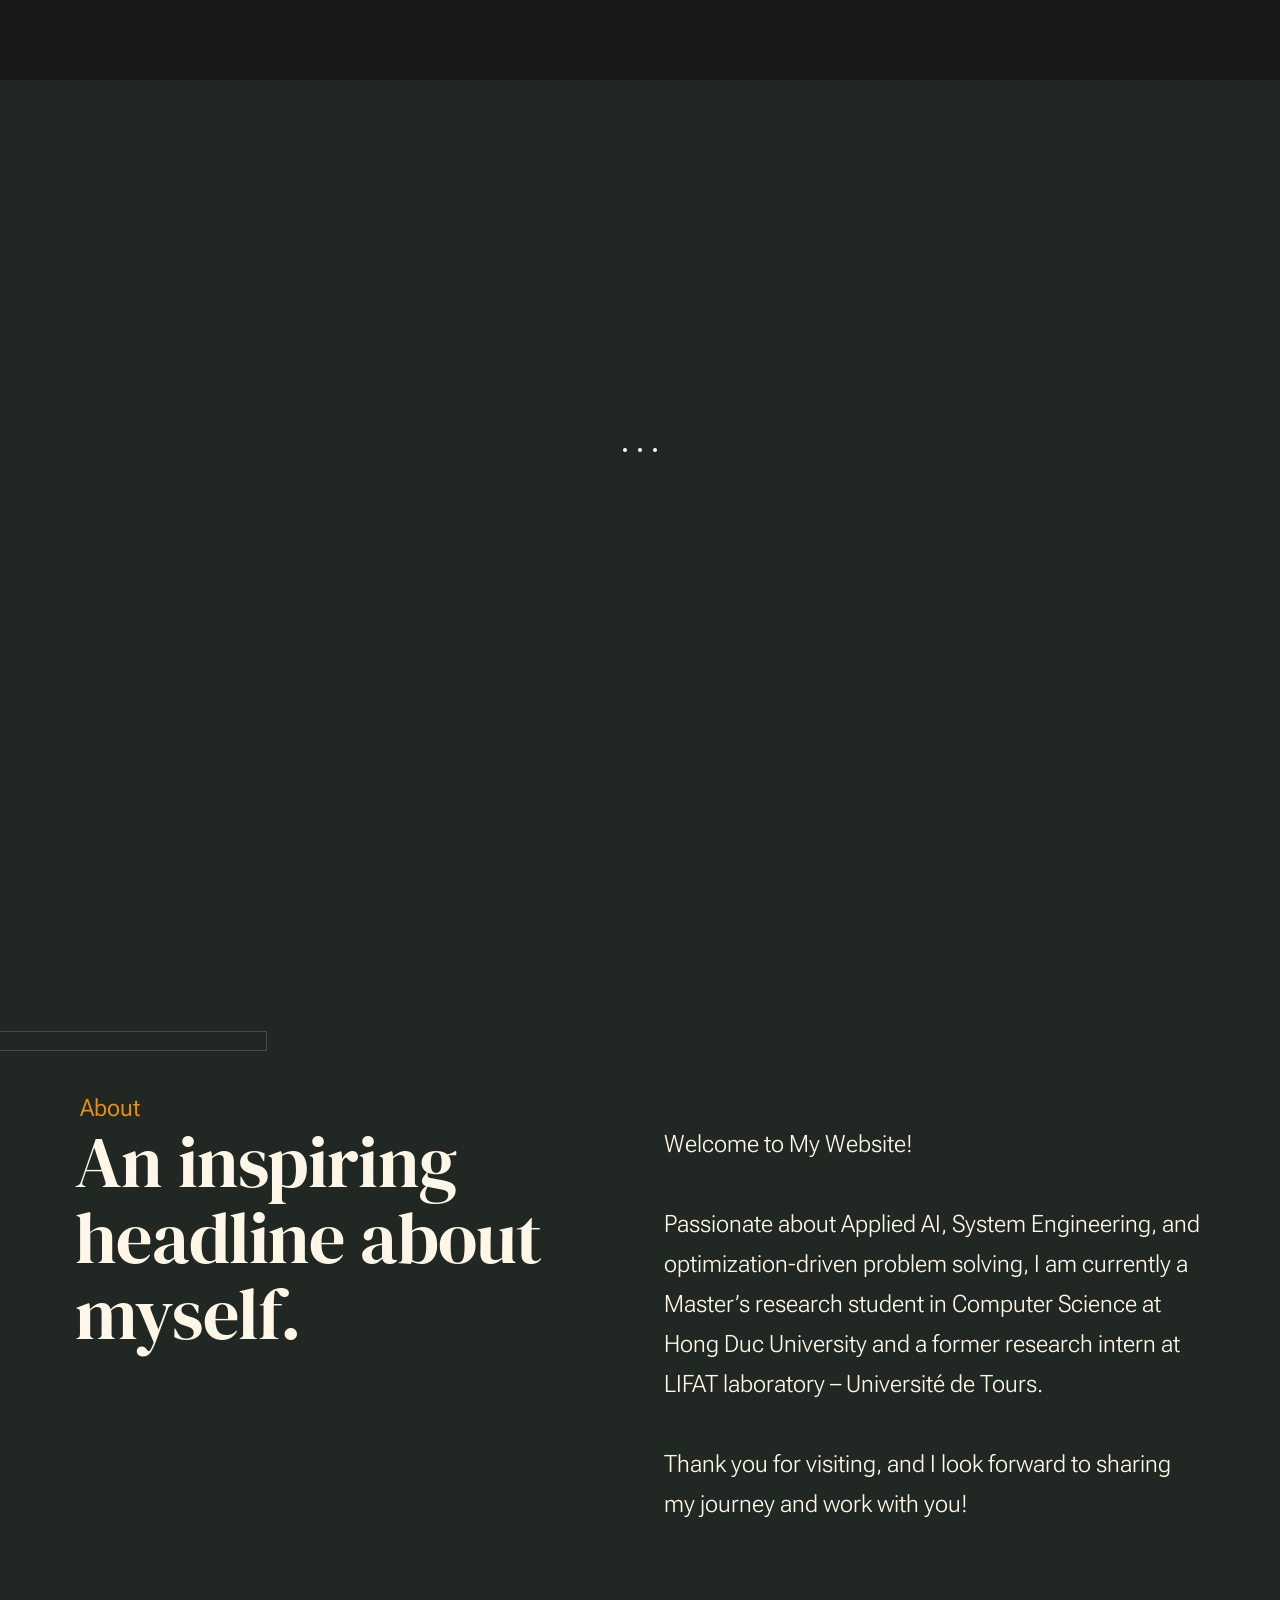
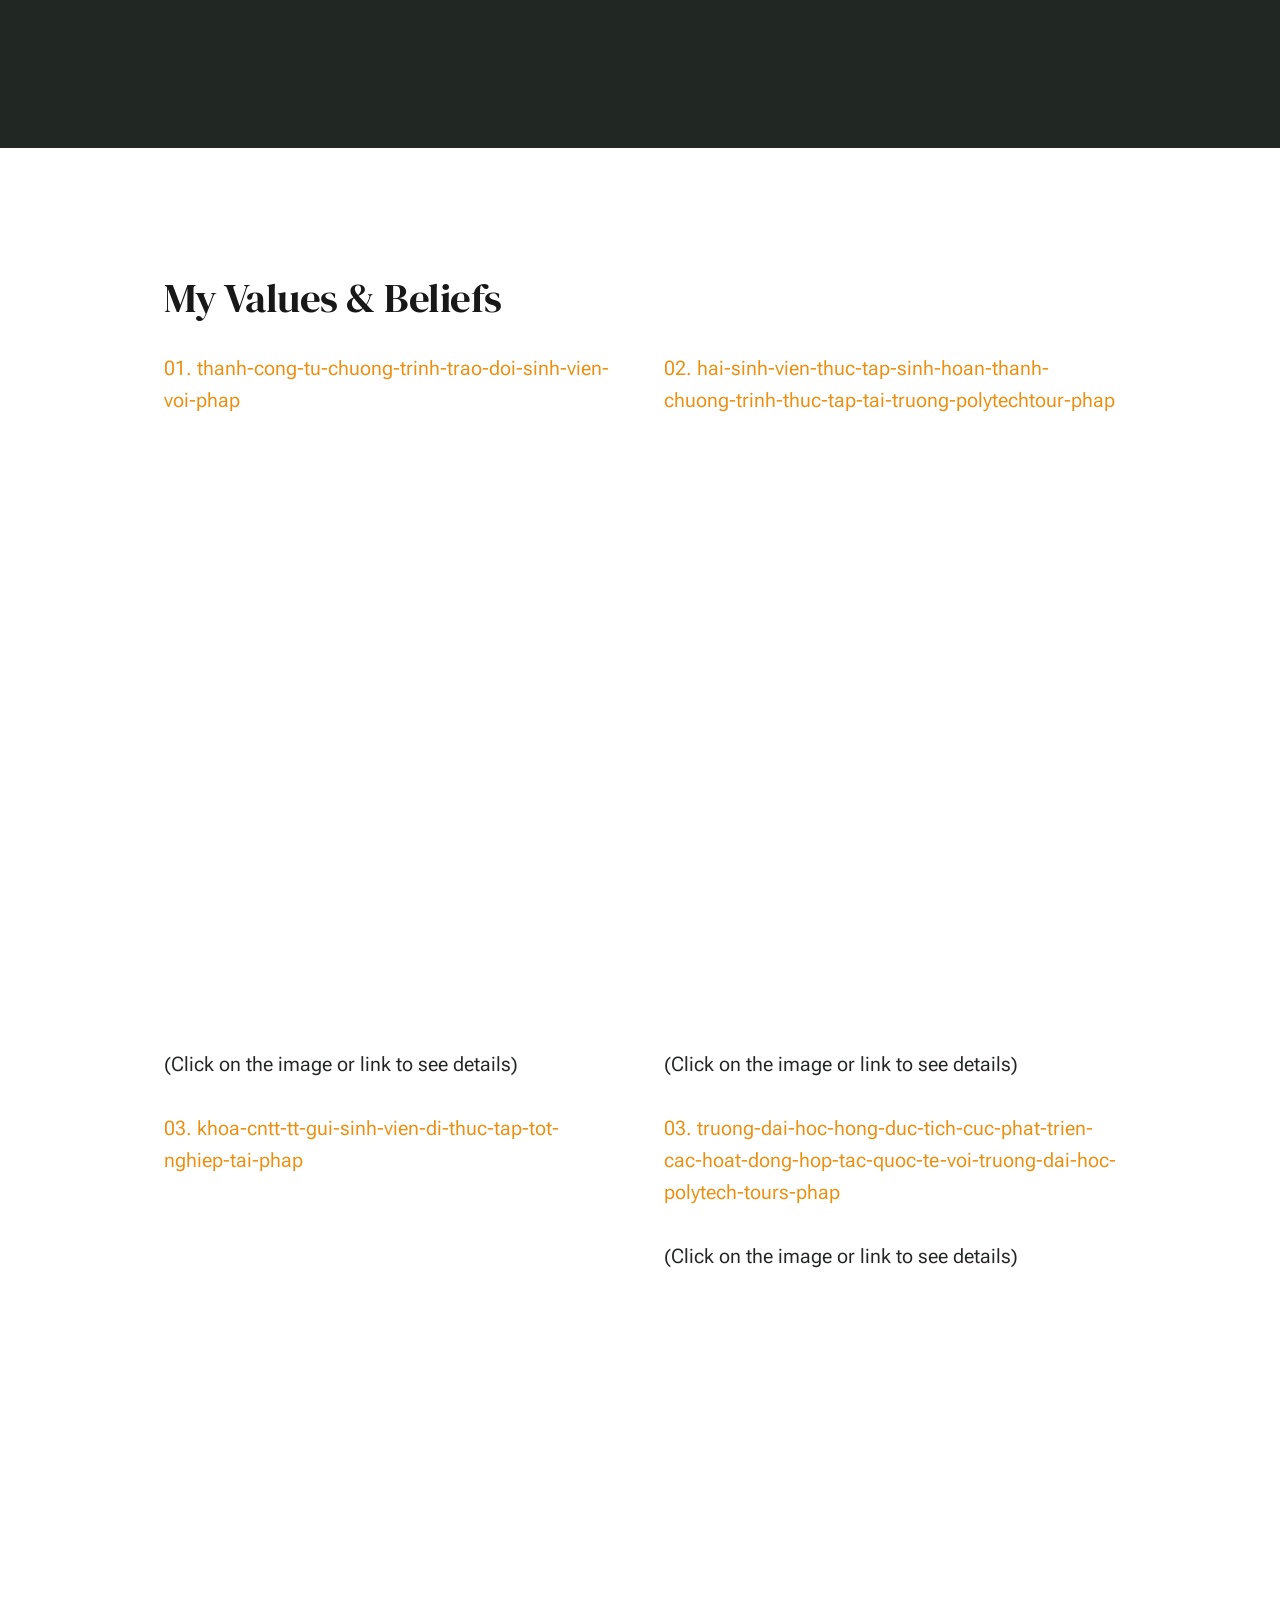
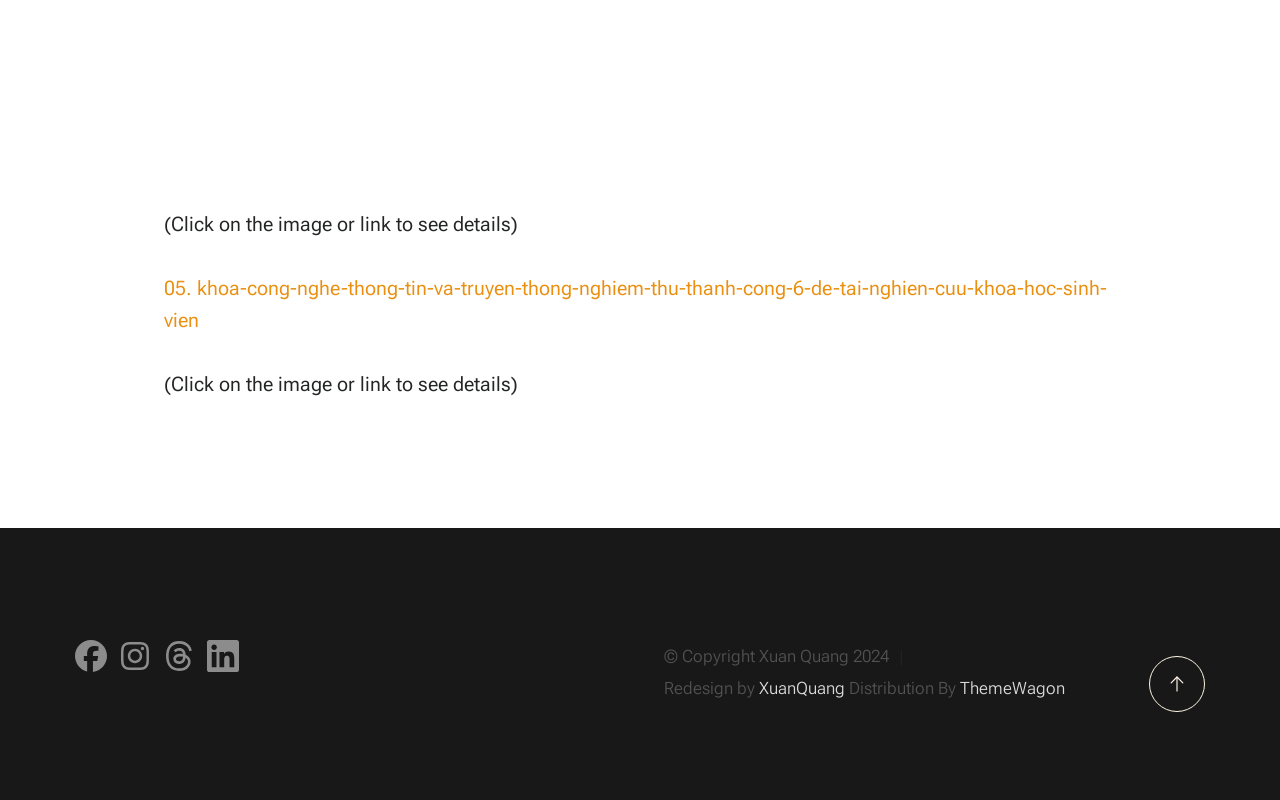
==== commit 5b166cc8: "update site" ====
--- a/index.html
+++ b/index.html
@@ -24,6 +24,187 @@
     <link rel="icon" type="image/png" sizes="32x32" href="Q 32.png">
     <link rel="icon" type="image/png" sizes="16x16" href="Q 16.png">
     <link rel="manifest" href="site.webmanifest">
+
+
+    <!-- Mobile / Responsive Overrides
+    ================================================== -->
+    <style>
+        /* Base responsive fixes */
+        *, *::before, *::after { box-sizing: border-box; }
+        body, .s-pagewrap { overflow-x: hidden; }
+        img { max-width: 100%; height: auto; }
+
+        /* Responsive iframes */
+        .iframe-responsive {
+            position: relative;
+            width: 100%;
+            overflow: hidden;
+        }
+        .iframe-responsive iframe {
+            width: 100% !important;
+            max-width: 100% !important;
+            display: block;
+        }
+
+        /* ── Mobile (≤ 600px) ─────────────────────────── */
+        @media screen and (max-width: 600px) {
+            /* Prevent overflow */
+            .row, .s-content, .s-header__inner,
+            .s-intro__content, .s-about__content,
+            .s-pagecontent, .pagecontent { 
+                padding-left: 1.6rem !important;
+                padding-right: 1.6rem !important;
+            }
+
+            /* Intro title */
+            .s-intro__content-title { 
+                font-size: clamp(3.2rem, 8vw, 5.6rem) !important;
+                line-height: 1.15 !important;
+            }
+            .s-intro__content-pretitle { font-size: 1.4rem !important; }
+
+            /* About section */
+            .s-about__content-main { padding: 0 !important; }
+            .attention-getter { font-size: 1.6rem !important; }
+
+            /* Grid items stack full width */
+            .grid-list-items { display: block !important; }
+            .grid-list-items__item { 
+                width: 100% !important; 
+                margin-bottom: 3.2rem !important;
+            }
+
+            /* Publications list */
+            .list-items__item { width: 100% !important; }
+            .list-items__item-title { font-size: 1.8rem !important; }
+
+            /* Social icons row */
+            .s-about__social.social-list,
+            .s-footer__social.social-list {
+                flex-wrap: wrap;
+                gap: 1.4rem !important;
+                justify-content: center;
+            }
+
+            /* Page header */
+            .page-title { 
+                font-size: clamp(3.2rem, 9vw, 5.6rem) !important; 
+            }
+
+            /* Page intro two-col → single col */
+            .pageintro .column { width: 100% !important; }
+
+            /* Footer bottom center on mobile */
+            .s-footer__bottom .column { width: 100% !important; }
+            .ss-copyright { 
+                text-align: center !important;
+                margin-top: 1.6rem;
+            }
+            .s-footer__social { justify-content: center !important; }
+
+            /* Buttons full width */
+            .btn.u-fullwidth { 
+                width: 100% !important;
+                text-align: center;
+            }
+
+            /* Header nav button */
+            .s-header__contact-btn { 
+                font-size: 1.2rem !important;
+                padding: 0.8rem 1.2rem !important;
+            }
+        }
+
+        /* ── Tablet (601px – 900px) ───────────────────── */
+        @media screen and (min-width: 601px) and (max-width: 900px) {
+            .s-intro__content-title { 
+                font-size: clamp(4rem, 7vw, 7rem) !important;
+            }
+            .grid-list-items__item { width: 100% !important; }
+            .iframe-responsive iframe { height: 500px !important; }
+        }
+    </style>
+
+
+    <!-- Sticky Header
+    ================================================== -->
+    <style>
+        /* Fixed header — stays on top when scrolling */
+        .s-header {
+            position: fixed !important;
+            top: 0;
+            left: 0;
+            right: 0;
+            width: 100%;
+            z-index: 999;
+            background: rgba(17, 17, 17, 0.82) !important;
+            backdrop-filter: blur(12px) !important;
+            -webkit-backdrop-filter: blur(12px) !important;
+            transition: background 0.3s ease;
+        }
+
+        /* When page is at top (hero), header is more transparent */
+        .ss-home .s-header {
+            background: rgba(17, 17, 17, 0.55) !important;
+        }
+        /* After scrolling, header becomes more opaque */
+        .ss-home .s-header.header-scrolled {
+            background: rgba(17, 17, 17, 0.92) !important;
+        }
+
+        /* Anchor targets under fixed header get offset */
+        [id] {
+            scroll-margin-top: 80px;
+        }
+    </style>
+
+    <script>
+        /* Header opacity: transparent at top, solid when scrolled */
+        document.addEventListener('DOMContentLoaded', function () {
+            var header = document.querySelector('.s-header');
+            if (!header) return;
+            function onScroll() {
+                if (window.scrollY > 60) {
+                    header.classList.add('header-scrolled');
+                } else {
+                    header.classList.remove('header-scrolled');
+                }
+            }
+            window.addEventListener('scroll', onScroll, { passive: true });
+            onScroll();
+        });
+    </script>
+
+    <!-- Social Icons Layout (animation handled in css/styles.css)
+    ================================================== -->
+    <style>
+        .s-intro__content-text .s-about__social.social-list {
+            display: flex;
+            flex-wrap: wrap;
+            gap: 1.8rem;
+            padding: 0;
+            margin: 2.8rem 0 0 0;
+            list-style: none;
+        }
+
+        /* Hover spring effect */
+        .s-intro__content-text .s-about__social li a {
+            display: inline-flex;
+            align-items: center;
+            justify-content: center;
+            width: 44px;
+            height: 44px;
+            border-radius: 50%;
+            transition: transform 0.35s cubic-bezier(0.34, 1.56, 0.64, 1),
+                        background 0.25s ease,
+                        box-shadow 0.25s ease;
+        }
+        .s-intro__content-text .s-about__social li a:hover {
+            transform: translateY(-5px) scale(1.18);
+            background: rgba(0, 0, 0, 0.06);
+            box-shadow: 0 8px 20px rgba(0, 0, 0, 0.12);
+        }
+    </style>
 
 </head>
 
@@ -193,14 +374,6 @@
                                          research intern at LIFAT laboratory – Université de Tours.
                                 <br>
                                 <br>
-                                        Beyond technology, I enjoy exploring mathematics, 
-                                        performance optimization, and innovative ways to apply AI 
-                                        to real-world challenges. This website showcases my projects, 
-                                        research journey, and technical interests as I continue 
-                                        growing toward becoming a strong Applied AI and System Engineer.
-
-                                <br>
-                                <br>
                                 Thank you for visiting, and I look forward to sharing my journey and work with you!
                             </p>
 
@@ -236,10 +409,10 @@
                                         </a>
                                         <!-- <h6 class="list-items__item-small-title" href=""></h6> -->
                                     </div>
-                                    <iframe src="https://www.facebook.com/plugins/post.php?href=https%3A%2F%2Fwww.facebook.com%2Ftvtscongnghethongtin%2Fposts%2Fpfbid0s55LnAjM4a7y5th3pT2Mu1yLugnxnDjmGP4MDoXaPt5j3PL9ZXxedYzFaFSpRAuTl&show_text=true&width=400" 
-                                    width="500" height="600" style="border:none;overflow:hidden" 
+                                    <div class="iframe-responsive"><iframe src="https://www.facebook.com/plugins/post.php?href=https%3A%2F%2Fwww.facebook.com%2Ftvtscongnghethongtin%2Fposts%2Fpfbid0s55LnAjM4a7y5th3pT2Mu1yLugnxnDjmGP4MDoXaPt5j3PL9ZXxedYzFaFSpRAuTl&show_text=true&width=400" 
+                                    width="100%" height="600" style="border:none;overflow:hidden" 
                                     scrolling="no" frameborder="0" allowfullscreen="true"
-                                     allow="autoplay; clipboard-write; encrypted-media; picture-in-picture; web-share"></iframe>
+                                     allow="autoplay; clipboard-write; encrypted-media; picture-in-picture; web-share"></iframe></div>
                                      <p>
                                         (Click on the image or link to see details)
                                      </p>
@@ -255,11 +428,11 @@
                                         </a>
                                         <!-- <h6 class="list-items__item-small-title">Adipisicing</h6> -->
                                     </div>
-                                    <iframe src="https://www.facebook.com/plugins/post.php?href=https%3A%2F%2Fwww.facebook.com%2Ftvtscongnghethongtin%2Fposts%2Fpfbid0yKYXk4LSAAiK1ybEatyxhmuBSL4Xw3KAk8gmPXxhYNuFsQrQZ4uZ6sumMAR6jhohl&show_text=true&width=400" 
-                                    width="500" height="600" style="border:none;overflow:hidden" 
+                                    <div class="iframe-responsive"><iframe src="https://www.facebook.com/plugins/post.php?href=https%3A%2F%2Fwww.facebook.com%2Ftvtscongnghethongtin%2Fposts%2Fpfbid0yKYXk4LSAAiK1ybEatyxhmuBSL4Xw3KAk8gmPXxhYNuFsQrQZ4uZ6sumMAR6jhohl&show_text=true&width=400" 
+                                    width="100%" height="600" style="border:none;overflow:hidden" 
                                     scrolling="no" frameborder="0" allowfullscreen="true" 
                                     allow="autoplay; clipboard-write; encrypted-media; 
-                                    picture-in-picture; web-share"></iframe>
+                                    picture-in-picture; web-share"></iframe></div>
                                     <p> 
                                      (Click on the image or link to see details)
                                     </p>
@@ -273,11 +446,11 @@
                                         </a>
                                         <!-- <h6 class="list-items__item-small-title">Adipisicing</h6> -->
                                     </div>
-                                    <iframe src="https://www.facebook.com/plugins/post.php?href=https%3A%2F%2Fwww.facebook.com%2Ftvtscongnghethongtin%2Fposts%2Fpfbid02oA8tiGmi9z7y1kamBri2QFhTZz8MsBYTVFxxG5vU9FUWNCRXJ68fA2GAFBQy8kWhl&show_text=true&width=400" 
-                                    width="500" height="600"
+                                    <div class="iframe-responsive"><iframe src="https://www.facebook.com/plugins/post.php?href=https%3A%2F%2Fwww.facebook.com%2Ftvtscongnghethongtin%2Fposts%2Fpfbid02oA8tiGmi9z7y1kamBri2QFhTZz8MsBYTVFxxG5vU9FUWNCRXJ68fA2GAFBQy8kWhl&show_text=true&width=400" 
+                                    width="100%" height="600"
                                      style="border:none;overflow:hidden" 
                                      scrolling="no" frameborder="0" allowfullscreen="true" 
-                                     allow="autoplay; clipboard-write; encrypted-media; picture-in-picture; web-share"></iframe>
+                                     allow="autoplay; clipboard-write; encrypted-media; picture-in-picture; web-share"></iframe></div>
                                     <p> 
                                      (Click on the image or link to see details)
                                     </p>
--- a/css/styles.css
+++ b/css/styles.css
@@ -0,0 +1,4783 @@
+@charset "UTF-8";
+/* =================================================================== 
+ * Monica Main Stylesheet
+ * Template Ver. 1.0.0
+ * 12-13-2022
+ * ------------------------------------------------------------------
+ *
+ * TOC:
+ * # SETTINGS
+ *		## fonts
+ *    	## colors
+ *	  	## spacing and typescale
+ *		## grid variables
+ * # CSS RESET
+ * # GRID
+ *		## extra large devices
+ *		## large devices
+ *		## medium devices 
+ *		## tablet devices
+ *		## mobile devices
+ *		## small mobile devices
+ *		## additional column stackpoints 
+ * # BASE SETUP
+ * # UTILITY CLASSES
+ * # TYPOGRAPHY 
+ *		## additional typography & helper classes
+ *		## lists
+ *		## media 
+ *		## spacing
+ * # PRELOADER
+ *		## page loaded
+ * # FORM 
+ *		## style placeholder text
+ *		## change autocomplete styles in Chrome
+ * # BUTTONS
+ * # TABLE
+ * # COMPONENTS
+ *		## pagination 
+ *		## alert box 
+ *		## skillbars
+ *		## stats tabs
+ * # PROJECT-WIDE SHARED STYLES
+ *		## list items
+ *		## social list
+ *		## blog card
+ *		## testimonials
+ *		## swiper overrides
+ * # GRID-BASED LAYOUTS
+ *		## grid block
+ *		## list grid
+ * # PAGE WRAP
+ * # SITE HEADER
+ *		## logo
+ *		## main navigation
+ *		## mobile menu toggle
+ * # PAGEHEADER & PAGECONTENT
+ * # INTRO
+ *		## intro content
+ *		## intro scroll down
+ *		## intro transitions
+ * # ABOUT
+ * # EXPERTISE
+ * # CLIENTS
+ *		## clients list
+ * # CTA
+ * # JOURNAL
+ * # FOOTER
+ *		## newsletter
+ *		## copyright
+ *		## go top
+ * # BLOG STYLES 
+ * # PAGE STYLES 
+ *		## Publications page
+ *		## contact page
+ *
+ * ------------------------------------------------------------------ */
+
+
+/* ===================================================================
+ * # SETTINGS
+ *
+ *
+ * ------------------------------------------------------------------- */
+
+/* ------------------------------------------------------------------- 
+ * ## fonts 
+ * ------------------------------------------------------------------- */
+@import url("https://fonts.googleapis.com/css2?family=DM+Serif+Display&family=Roboto+Flex:opsz,wght@8..144,300;8..144,400;8..144,500;8..144,600&display=swap");
+
+:root {
+	--font-1: "Roboto Flex", sans-serif;
+	--font-2: "DM Serif Display", Serif;
+
+  /* monospace
+   */
+	--font-mono: Consolas, "Andale Mono", Courier, "Courier New", monospace;
+}
+
+/* ------------------------------------------------------------------- 
+ * ## colors
+ * ------------------------------------------------------------------- */
+:root {
+  /* color-1(#EA9010)
+   * color-2(#343D35)
+   * color-3(#FEF5E4)
+   */
+	--color-1: hsla(35, 87%, 49%, 1);
+	--color-2: hsla(127, 8%, 22%, 1);
+	--color-3: hsla(39, 93%, 95%, 1);
+
+  /* theme color variations
+   */
+	--color-1-lightest             : hsla(35, 87%, 96%, 1);
+	--color-1-lighter              : hsla(35, 87%, 69%, 1);
+	--color-1-light                : hsla(35, 87%, 59%, 1);
+	--color-1-dark                 : hsla(35, 87%, 39%, 1);
+	--color-1-darker               : hsla(35, 87%, 29%, 1);
+	--color-1-darkest              : hsla(35, 87%, 10%, 1);
+
+	--color-2-lightest             : hsla(127, 8%, 55%, 1);
+	--color-2-lighter              : hsla(127, 8%, 42%, 1);
+	--color-2-light                : hsla(127, 8%, 32%, 1);
+	--color-2-dark                 : hsla(127, 8%, 14%, 1);
+	--color-2-darker               : hsla(127, 8%, 2%, 1);
+	
+	--color-3-light                : hsla(39, 93%, 100%, 1);
+	--color-3-dark                 : hsla(39, 93%, 85%, 1);
+	--color-3-darker               : hsla(39, 93%, 75%, 1);
+
+  /* feedback colors
+   * color-error(#ffd1d2), color-success(#c8e675), 
+   * color-info(#d7ecfb), color-notice(#fff099)
+   */
+	--color-error                  : hsla(359, 100%, 91%, 1);
+	--color-success                : hsla(76, 69%, 68%, 1);
+	--color-info                   : hsla(205, 82%, 91%, 1);
+	--color-notice                 : hsla(51, 100%, 80%, 1);
+	--color-error-content          : hsla(359, 50%, 50%, 1);
+	--color-success-content        : hsla(76, 29%, 28%, 1);
+	--color-info-content           : hsla(205, 32%, 31%, 1);
+	--color-notice-content         : hsla(51, 30%, 30%, 1);
+
+  /* shades 
+   * generated using 
+   * Tint & Shade Generator 
+   * (https                     ://maketintsandshades.com/)
+   */
+	--color-black                  : #000000;
+	--color-gray-19                : #121212;
+	--color-gray-18                : #242525;
+	--color-gray-17                : #363737;
+	--color-gray-16                : #484949;
+	--color-gray-15                : #5b5c5c;
+	--color-gray-14                : #6d6e6e;
+	--color-gray-13                : #7f8080;
+	--color-gray-12                : #919292;
+	--color-gray-11                : #a3a5a5;
+	--color-gray-10                : #b5b7b7;
+	--color-gray-9                 : #bcbebe;
+	--color-gray-8                 : #c4c5c5;
+	--color-gray-7                 : #cbcdcd;
+	--color-gray-6                 : #d3d4d4;
+	--color-gray-5                 : #dadbdb;
+	--color-gray-4                 : #e1e2e2;
+	--color-gray-3                 : #e9e9e9;
+	--color-gray-2                 : #f0f1f1;
+	--color-gray-1                 : #f8f8f8;
+	--color-white                  : #ffffff;
+
+  /* text
+   */
+	--color-text                   : var(--color-gray-18);
+	--color-text-dark              : #181818;
+	--color-text-light             : var(--color-gray-14);
+	--color-placeholder            : var(--color-gray-12);
+
+  /* link
+   */
+	--color-link                   : var(--color-1);
+	--color-link-hover             : var(--color-2-lighter);
+	--color-link-active            : var(--color-2-lighter);
+
+  /* buttons
+   */
+	--color-btn                    : var(--color-gray-4);
+	--color-btn-text               : var(--color-text);
+	--color-btn-hover              : var(--color-gray-5);
+	--color-btn-hover-text         : var(--color-text);
+	--color-btn-primary            : var(--color-1);
+	--color-btn-primary-text       : var(--color-2-dark);
+	--color-btn-primary-hover      : var(--color-1-light);
+	--color-btn-primary-hover-text : var(--color-2-dark);
+	--color-btn-stroke             : var(--color-text-dark);
+	--color-btn-stroke-text        : var(--color-text-dark);
+	--color-btn-stroke-hover       : var(--color-text-dark);
+	--color-btn-stroke-hover-text  : var(--color-white);
+
+  /* preloader
+   */
+	--color-preloader-bg           : var(--color-2-dark);
+	--color-loader                 : var(--color-white);
+	--color-loader-light           : var(--color-2-light);
+
+  /* others
+   */
+	--color-body                   : white;
+	--color-border                 : rgba(0, 0, 0, .1);
+	--border-radius                : 5px;
+}
+
+/* ------------------------------------------------------------------- 
+ * ## spacing and typescale
+ * ------------------------------------------------------------------- */
+:root {
+  /* spacing
+   * base font size: 20px 
+   * vertical space unit : 32px
+   */
+	--base-size        : 62.5%;
+	--multiplier       : 1;
+	--base-font-size   : calc(2rem * var(--multiplier));
+	--space            : calc(3.2rem * var(--multiplier));
+
+  /* vertical spacing 
+   */
+	--vspace-0_125     : calc(0.125 * var(--space));
+	--vspace-0_25      : calc(0.25 * var(--space));
+	--vspace-0_375     : calc(0.375 * var(--space));
+	--vspace-0_5       : calc(0.5 * var(--space));
+	--vspace-0_625     : calc(0.625 * var(--space));
+	--vspace-0_75      : calc(0.75 * var(--space));
+	--vspace-0_875     : calc(0.875 * var(--space));
+	--vspace-1         : calc(var(--space));
+	--vspace-1_25      : calc(1.25 * var(--space));
+	--vspace-1_5       : calc(1.5 * var(--space));
+	--vspace-1_75      : calc(1.75 * var(--space));
+	--vspace-2         : calc(2 * var(--space));
+	--vspace-2_5       : calc(2.5 * var(--space));
+	--vspace-3         : calc(3 * var(--space));
+	--vspace-3_5       : calc(3.5 * var(--space));
+	--vspace-4         : calc(4 * var(--space));
+	--vspace-4_5       : calc(4.5 * var(--space));
+	--vspace-5         : calc(5 * var(--space));
+	--vspace-5_5       : calc(5.5 * var(--space));
+	--vspace-6         : calc(6 * var(--space));
+	--vspace-6_5       : calc(6.5 * var(--space));
+	--vspace-7         : calc(7 * var(--space));
+	--vspace-7_5       : calc(7.5 * var(--space));
+	--vspace-8         : calc(8 * var(--space));
+	--vspace-8_5       : calc(8.5 * var(--space));
+	--vspace-9         : calc(9 * var(--space));
+	--vspace-9_5       : calc(9.5 * var(--space));
+	--vspace-10        : calc(10 * var(--space));
+
+  /* type scale
+   * ratio 1        :2 | base: 20px
+   * -------------------------------------------------------
+   *
+   * --text-huge-3    = (148.60px)
+   * --text-huge-2    = (123.83px)
+   * --text-huge-1    = (103.20px)
+   * --text-display-3 = (86.00px)
+   * --text-display-2 = (71.66px)
+   * --text-display-1 = (59.72px)
+   * --text-xxxl      = (49.77px)
+   * --text-xxl       = (41.47px)
+   * --text-xl        = (34.56px)
+   * --text-lg        = (28.80px)
+   * --text-md        = (24.00px)
+   * --text-size      = (20.00px) BASE
+   * --text-sm        = (16.67px)
+   * --text-xs        = (13.89px)
+   *
+   * ---------------------------------------------------------
+   */
+	--text-scale-ratio : 1.2;
+	--text-size        : var(--base-font-size);
+	--text-xs          : calc((var(--text-size) / var(--text-scale-ratio)) / var(--text-scale-ratio));
+	--text-sm          : calc(var(--text-xs) * var(--text-scale-ratio));
+	--text-md          : calc(var(--text-sm) * var(--text-scale-ratio) * var(--text-scale-ratio));
+	--text-lg          : calc(var(--text-md) * var(--text-scale-ratio));
+	--text-xl          : calc(var(--text-lg) * var(--text-scale-ratio));
+	--text-xxl         : calc(var(--text-xl) * var(--text-scale-ratio));
+	--text-xxxl        : calc(var(--text-xxl) * var(--text-scale-ratio));
+	--text-display-1   : calc(var(--text-xxxl) * var(--text-scale-ratio));
+	--text-display-2   : calc(var(--text-display-1) * var(--text-scale-ratio));
+	--text-display-3   : calc(var(--text-display-2) * var(--text-scale-ratio));
+	--text-huge-1      : calc(var(--text-display-3) * var(--text-scale-ratio));
+	--text-huge-2      : calc(var(--text-huge-1) * var(--text-scale-ratio));
+	--text-huge-3      : calc(var(--text-huge-2) * var(--text-scale-ratio));
+
+  /* default button height
+   */
+	--vspace-btn       : var(--vspace-2);
+}
+
+/* on mobile devices below 600px, change the value of '--multiplier' 
+ * to adjust the values of base font size and vertical space unit.
+ */
+@media screen and (max-width: 600px) {
+	:root {
+		--multiplier: .9375;
+	}
+}
+
+/* ------------------------------------------------------------------- 
+ * ## grid variables
+ * ------------------------------------------------------------------- */
+:root {
+  
+  /* widths for rows and containers
+   */
+	--width-sixteen-cols: 1760px;
+	--width-default     : 1320px;
+	--width-wide        : 1600px;
+	--width-wider       : 1800px;
+	--width-narrow      : 1200px;
+	--width-narrower    : 1000px;
+	--width-narrowest   : 800px;
+	--width-full        : 100%;
+	--width-grid-max    : var(--width-default);
+
+  /* gutter
+   */
+	--gutter            : 2.4rem;
+}
+
+/* on large screen devices
+ */
+@media screen and (max-width: 1000px) {
+	:root {
+		--gutter: 2.2rem;
+	}
+}
+
+/* on small devices
+ */
+@media screen and (max-width: 600px) {
+	:root {
+		--gutter: 1rem;
+	}
+}
+
+
+
+/* ====================================================================
+ * # CSS RESET
+ *
+ *
+ * --------------------------------------------------------------------
+ * http://meyerweb.com/eric/tools/css/reset/ 
+ * v2.0 | 20110126
+ * License: none (public domain)
+ * -------------------------------------------------------------------- */
+html,
+body,
+div,
+span,
+applet,
+object,
+iframe,
+h1,
+h2,
+h3,
+h4,
+h5,
+h6,
+p,
+blockquote,
+pre,
+a,
+abbr,
+acronym,
+address,
+big,
+cite,
+code,
+del,
+dfn,
+em,
+img,
+ins,
+kbd,
+q,
+s,
+samp,
+small,
+strike,
+strong,
+sub,
+sup,
+tt,
+var,
+b,
+u,
+i,
+center,
+dl,
+dt,
+dd,
+ol,
+ul,
+li,
+fieldset,
+form,
+label,
+legend,
+table,
+caption,
+tbody,
+tfoot,
+thead,
+tr,
+th,
+td,
+article,
+aside,
+canvas,
+details,
+embed,
+figure,
+figcaption,
+footer,
+header,
+hgroup,
+menu,
+nav,
+output,
+ruby,
+section,
+summary,
+time,
+mark,
+audio,
+video {
+	margin        : 0;
+	padding       : 0;
+	border        : 0;
+	font-size     : 100%;
+	font          : inherit;
+	vertical-align: baseline;
+}
+
+/* HTML5 display-role reset for older browsers */
+article,
+aside,
+details,
+figcaption,
+figure,
+footer,
+header,
+hgroup,
+menu,
+nav,
+section {
+	display: block;
+}
+
+body {
+	line-height: 1;
+}
+
+ol,
+ul {
+	list-style: none;
+}
+
+blockquote,
+q {
+	quotes: none;
+}
+
+blockquote:before,
+blockquote:after,
+q:before,
+q:after {
+	content: "";
+	content: none;
+}
+
+table {
+	border-collapse: collapse;
+	border-spacing : 0;
+}
+
+
+/* ===================================================================
+ * # GRID v5.0.0
+ *
+ *
+ * -------------------------------------------------------------------
+ * - Grid system based on the flex display property.
+ *
+ * - Grid breakpoints are based on MAXIMUM WIDTH media queries, 
+ *   meaning they apply to that one breakpoint and ALL THOSE BELOW IT.
+ *
+ * - Grid columns without a specified width will automatically layout 
+ *   as equal width columns.
+ *
+ * - On viewports 400px and below, all grid columns will stacked 
+ *   vertically
+ *
+ * ------------------------------------------------------------------- */
+
+/* row 
+ */
+.row {
+	display  : flex;
+	flex-flow: row wrap;
+	width    : min(92%, var(--width-grid-max));
+	margin   : 0 auto;
+}
+
+.row .row {
+	width       : auto;
+	margin-left : calc(var(--gutter) * -1);
+	margin-right: calc(var(--gutter) * -1);
+}
+
+/* column
+ */
+.column {
+	flex   : 1;
+	padding: 0 var(--gutter);
+}
+
+.collapse>.column,
+.column.collapse {
+	padding: 0;
+}
+
+/* row utility classes
+ */
+.row.row-wrap {
+	flex-wrap: wrap;
+}
+
+.row.row-nowrap {
+	flex-wrap: nowrap;
+}
+
+.row.row-y-top {
+	align-items: flex-start;
+}
+
+.row.row-y-bottom {
+	align-items: flex-end;
+}
+
+.row.row-y-center {
+	align-items: center;
+}
+
+.row.row-stretch {
+	align-items: stretch;
+}
+
+.row.row-baseline {
+	align-items: baseline;
+}
+
+.row.row-x-left {
+	justify-content: flex-start;
+}
+
+.row.row-x-right {
+	justify-content: flex-end;
+}
+
+.row.row-x-center {
+	justify-content: center;
+}
+
+.row.row-center {
+	align-items    : center;
+	justify-content: center;
+}
+
+/* ------------------------- -------------------------------------------
+ * ## extra large devices (1201px and above)
+ * -------------------------------------------------------------------- */
+.xl-1 {
+	flex : none;
+	width: 8.3333333333%;
+}
+
+.xl-2 {
+	flex : none;
+	width: 16.6666666667%;
+}
+
+.xl-3 {
+	flex : none;
+	width: 25%;
+}
+
+.xl-4 {
+	flex : none;
+	width: 33.3333333333%;
+}
+
+.xl-5 {
+	flex : none;
+	width: 41.6666666667%;
+}
+
+.xl-6 {
+	flex : none;
+	width: 50%;
+}
+
+.xl-7 {
+	flex : none;
+	width: 58.3333333333%;
+}
+
+.xl-8 {
+	flex : none;
+	width: 66.6666666667%;
+}
+
+.xl-9 {
+	flex : none;
+	width: 75%;
+}
+
+.xl-10 {
+	flex : none;
+	width: 83.3333333333%;
+}
+
+.xl-11 {
+	flex : none;
+	width: 91.6666666667%;
+}
+
+.xl-12 {
+	flex : none;
+	width: 100%;
+}
+
+/* --------------------------------------------------------------------
+ * ## large devices (1001px to 1200px)
+ * -------------------------------------------------------------------- */
+@media screen and (max-width: 1200px) {
+	.lg-1 {
+		flex : none;
+		width: 8.3333333333%;
+	}
+
+	.lg-2 {
+		flex : none;
+		width: 16.6666666667%;
+	}
+
+	.lg-3 {
+		flex : none;
+		width: 25%;
+	}
+
+	.lg-4 {
+		flex : none;
+		width: 33.3333333333%;
+	}
+
+	.lg-5 {
+		flex : none;
+		width: 41.6666666667%;
+	}
+
+	.lg-6 {
+		flex : none;
+		width: 50%;
+	}
+
+	.lg-7 {
+		flex : none;
+		width: 58.3333333333%;
+	}
+
+	.lg-8 {
+		flex : none;
+		width: 66.6666666667%;
+	}
+
+	.lg-9 {
+		flex : none;
+		width: 75%;
+	}
+
+	.lg-10 {
+		flex : none;
+		width: 83.3333333333%;
+	}
+
+	.lg-11 {
+		flex : none;
+		width: 91.6666666667%;
+	}
+
+	.lg-12 {
+		flex : none;
+		width: 100%;
+	}
+}
+
+/* --------------------------------------------------------------------
+ * ## medium devices (801px to 1000px)
+ * -------------------------------------------------------------------- */
+@media screen and (max-width: 1000px) {
+	.md-1 {
+		flex : none;
+		width: 8.3333333333%;
+	}
+
+	.md-2 {
+		flex : none;
+		width: 16.6666666667%;
+	}
+
+	.md-3 {
+		flex : none;
+		width: 25%;
+	}
+
+	.md-4 {
+		flex : none;
+		width: 33.3333333333%;
+	}
+
+	.md-5 {
+		flex : none;
+		width: 41.6666666667%;
+	}
+
+	.md-6 {
+		flex : none;
+		width: 50%;
+	}
+
+	.md-7 {
+		flex : none;
+		width: 58.3333333333%;
+	}
+
+	.md-8 {
+		flex : none;
+		width: 66.6666666667%;
+	}
+
+	.md-9 {
+		flex : none;
+		width: 75%;
+	}
+
+	.md-10 {
+		flex : none;
+		width: 83.3333333333%;
+	}
+
+	.md-11 {
+		flex : none;
+		width: 91.6666666667%;
+	}
+
+	.md-12 {
+		flex : none;
+		width: 100%;
+	}
+}
+
+/* --------------------------------------------------------------------
+ * ## tablet devices (601px to 800px)  
+ * -------------------------------------------------------------------- */
+@media screen and (max-width: 800px) {
+	.tab-1 {
+		flex : none;
+		width: 8.3333333333%;
+	}
+
+	.tab-2 {
+		flex : none;
+		width: 16.6666666667%;
+	}
+
+	.tab-3 {
+		flex : none;
+		width: 25%;
+	}
+
+	.tab-4 {
+		flex : none;
+		width: 33.3333333333%;
+	}
+
+	.tab-5 {
+		flex : none;
+		width: 41.6666666667%;
+	}
+
+	.tab-6 {
+		flex : none;
+		width: 50%;
+	}
+
+	.tab-7 {
+		flex : none;
+		width: 58.3333333333%;
+	}
+
+	.tab-8 {
+		flex : none;
+		width: 66.6666666667%;
+	}
+
+	.tab-9 {
+		flex : none;
+		width: 75%;
+	}
+
+	.tab-10 {
+		flex : none;
+		width: 83.3333333333%;
+	}
+
+	.tab-11 {
+		flex : none;
+		width: 91.6666666667%;
+	}
+
+	.tab-12 {
+		flex : none;
+		width: 100%;
+	}
+}
+
+/* --------------------------------------------------------------------
+ * ## mobile devices (401px to 600px)  
+ * -------------------------------------------------------------------- */
+@media screen and (max-width: 600px) {
+	.row {
+		width        : 100%;
+		padding-left : 6vw;
+		padding-right: 6vw;
+	}
+
+	.row .row {
+		padding-left : 0;
+		padding-right: 0;
+	}
+
+	.mob-1 {
+		flex : none;
+		width: 8.3333333333%;
+	}
+
+	.mob-2 {
+		flex : none;
+		width: 16.6666666667%;
+	}
+
+	.mob-3 {
+		flex : none;
+		width: 25%;
+	}
+
+	.mob-4 {
+		flex : none;
+		width: 33.3333333333%;
+	}
+
+	.mob-5 {
+		flex : none;
+		width: 41.6666666667%;
+	}
+
+	.mob-6 {
+		flex : none;
+		width: 50%;
+	}
+
+	.mob-7 {
+		flex : none;
+		width: 58.3333333333%;
+	}
+
+	.mob-8 {
+		flex : none;
+		width: 66.6666666667%;
+	}
+
+	.mob-9 {
+		flex : none;
+		width: 75%;
+	}
+
+	.mob-10 {
+		flex : none;
+		width: 83.3333333333%;
+	}
+
+	.mob-11 {
+		flex : none;
+		width: 91.6666666667%;
+	}
+
+	.mob-12 {
+		flex : none;
+		width: 100%;
+	}
+}
+
+/* --------------------------------------------------------------------
+ * ## small mobile devices (up to 400px)
+ * -------------------------------------------------------------------- */
+
+/* stack columns vertically
+ */
+@media screen and (max-width: 400px) {
+	.row .row {
+		margin-left : 0;
+		margin-right: 0;
+	}
+
+	.column {
+		flex        : none;
+		width       : 100%;
+		margin-left : 0;
+		margin-right: 0;
+		padding     : 0;
+	}
+}
+
+/* --------------------------------------------------------------------
+ * ## additional column stackpoints 
+ * -------------------------------------------------------------------- */
+@media screen and (max-width: 900px) {
+	.stack-on-900 {
+		flex        : none;
+		width       : 100%;
+		margin-left : 0;
+		margin-right: 0;
+	}
+}
+
+@media screen and (max-width: 700px) {
+	.stack-on-700 {
+		flex        : none;
+		width       : 100%;
+		margin-left : 0;
+		margin-right: 0;
+	}
+}
+
+@media screen and (max-width: 550px) {
+	.stack-on-550 {
+		flex        : none;
+		width       : 100%;
+		margin-left : 0;
+		margin-right: 0;
+	}
+}
+
+
+/* ===================================================================
+ * # BASE SETUP
+ *
+ *
+ * ------------------------------------------------------------------- */
+html {
+	font-size : var(--base-size);
+	box-sizing: border-box;
+}
+
+*,
+*::before,
+*::after {
+	box-sizing: inherit;
+}
+
+html,
+body {
+	height: 100%;
+}
+
+body {
+	background-color          : var(--color-body);
+	-webkit-overflow-scrolling: touch;
+	-webkit-text-size-adjust  : 100%;
+	-webkit-font-smoothing    : antialiased;
+	-moz-osx-font-smoothing   : grayscale;
+}
+
+p {
+	font-size     : inherit;
+	text-rendering: optimizeLegibility;
+}
+
+a {
+	text-decoration: none;
+}
+
+svg,
+img,
+video {
+	max-width: 100%;
+	height   : auto;
+}
+
+pre {
+	overflow: auto;
+}
+
+div,
+dl,
+dt,
+dd,
+ul,
+ol,
+li,
+h1,
+h2,
+h3,
+h4,
+h5,
+h6,
+pre,
+form,
+p,
+blockquote,
+th,
+td {
+	margin : 0;
+	padding: 0;
+}
+
+input[type=email],
+input[type=number],
+input[type=search],
+input[type=text],
+input[type=tel],
+input[type=url],
+input[type=password],
+textarea {
+	-webkit-appearance: none;
+	-moz-appearance   : none;
+	appearance        : none;
+}
+
+
+/* ===================================================================
+ * # UTILITY CLASSES
+ *
+ *
+ * ------------------------------------------------------------------- */
+
+/* flex item alignment classes
+ */
+.u-flexitem-center {
+	margin    : auto;
+	align-self: center;
+}
+
+.u-flexitem-left {
+	margin-right: auto;
+	align-self  : center;
+}
+
+.u-flexitem-right {
+	margin-left: auto;
+	align-self : center;
+}
+
+.u-flexitem-x-center {
+	margin-right: auto;
+	margin-left : auto;
+}
+
+.u-flexitem-x-left {
+	margin-right: auto;
+}
+
+.u-flexitem-x-right {
+	margin-left: auto;
+}
+
+.u-flexitem-y-center {
+	align-self: center;
+}
+
+.u-flexitem-y-top {
+	align-self: flex-start;
+}
+
+.u-flexitem-y-bottom {
+	align-self: flex-end;
+}
+
+/* misc helper classes
+ */
+.u-screen-reader-text {
+	clip             : rect(1px, 1px, 1px, 1px);
+	-webkit-clip-path: inset(50%);
+	clip-path        : inset(50%);
+	height           : 1px;
+	width            : 1px;
+	margin           : -1px;
+	overflow         : hidden;
+	padding          : 0;
+	border           : 0;
+	position         : absolute;
+	word-wrap        : normal !important;
+}
+
+.u-clearfix:after {
+	content: "";
+	display: table;
+	clear  : both;
+}
+
+.u-flex-center {
+	align-items    : center;
+	justify-content: center;
+}
+
+.u-hidden {
+	display: none;
+}
+
+.u-invisible {
+	visibility: hidden;
+}
+
+.u-antialiased {
+	-webkit-font-smoothing : antialiased;
+	-moz-osx-font-smoothing: grayscale;
+}
+
+.u-overflow-hidden {
+	overflow: hidden;
+}
+
+.u-remove-top {
+	margin-top: 0;
+}
+
+.u-remove-bottom {
+	margin-bottom: 0;
+}
+
+.u-add-half-bottom {
+	margin-bottom: var(--vspace-0_5);
+}
+
+.u-add-bottom {
+	margin-bottom: var(--vspace-1);
+}
+
+.u-no-border {
+	border: none;
+}
+
+.u-fullwidth {
+	width: 100%;
+}
+
+.u-pull-left {
+	float: left;
+}
+
+.u-pull-right {
+	float: right;
+}
+
+
+/* ===================================================================
+ * # TYPOGRAPHY 
+ *
+ *
+ * ------------------------------------------------------------------- 
+ * type scale - ratio 1:2 | base: 20px
+ * -------------------------------------------------------------------
+ *
+ * --text-huge-3    = (148.60px)
+ * --text-huge-2    = (123.83px)
+ * --text-huge-1    = (103.20px)
+ * --text-display-3 = (86.00px)
+ * --text-display-2 = (71.66px)
+ * --text-display-1 = (59.72px)
+ * --text-xxxl      = (49.77px)
+ * --text-xxl       = (41.47px)
+ * --text-xl        = (34.56px)
+ * --text-lg        = (28.80px)
+ * --text-md        = (24.00px)
+ * --text-size      = (20.00px) BASE
+ * --text-sm        = (16.67px)
+ * --text-xs        = (13.89px)
+ *
+ * -------------------------------------------------------------------- */
+
+/* --------------------------------------------------------------------
+ * ## base type styles
+ * -------------------------------------------------------------------- */
+body {
+	font-family: var(--font-1);
+	font-size  : var(--base-font-size);
+	font-weight: 400;
+	line-height: var(--vspace-1);
+	color      : var(--color-text);
+}
+
+/* links
+ */
+a {
+	color     : var(--color-link);
+	transition: all 0.3s ease-in-out;
+}
+
+a:focus,
+a:hover,
+a:active {
+	color: var(--color-link-hover);
+}
+
+a:hover,
+a:active {
+	outline: 0;
+}
+
+/* headings
+ */
+h1,
+h2,
+h3,
+h4,
+h5,
+h6,
+.h1,
+.h2,
+.h3,
+.h4,
+.h5,
+.h6 {
+	font-family           : var(--font-2);
+	font-weight           : 400;
+	color                 : var(--color-text-dark);
+	font-variant-ligatures: common-ligatures;
+	text-rendering        : optimizeLegibility;
+}
+
+h1,
+.h1 {
+	margin-top   : var(--vspace-2_5);
+	margin-bottom: var(--vspace-0_75);
+}
+
+h2,
+.h2,
+h3,
+.h3,
+h4,
+.h4 {
+	margin-top   : var(--vspace-2);
+	margin-bottom: var(--vspace-0_75);
+}
+
+h5,
+.h5,
+h6,
+.h6 {
+	margin-top   : var(--vspace-1_75);
+	margin-bottom: var(--vspace-0_5);
+}
+
+h1,
+.h1 {
+	font-size     : var(--text-display-2);
+	line-height   : calc(2.25 * var(--space));
+	letter-spacing: -0.015em;
+}
+
+@media screen and (max-width: 500px) {
+
+	h1,
+	.h1 {
+		font-size  : var(--text-xxxl);
+		line-height: calc(1.625 * var(--space));
+	}
+}
+
+h2,
+.h2 {
+	font-size     : var(--text-xxl);
+	line-height   : calc(1.375 * var(--space));
+	letter-spacing: -0.012em;
+}
+
+h3,
+.h3 {
+	font-size  : var(--text-xl);
+	line-height: calc(1.125 * var(--space));
+}
+
+h4,
+.h4 {
+	font-size  : var(--text-lg);
+	line-height: var(--vspace-1);
+}
+
+h5,
+.h5 {
+	font-size  : var(--text-md);
+	line-height: var(--vspace-0_875);
+}
+
+h6,
+.h6 {
+	font-family   : var(--font-1);
+	font-weight   : 600;
+	font-size     : var(--text-sm);
+	line-height   : var(--vspace-0_75);
+	text-transform: uppercase;
+	letter-spacing: 0.3rem;
+}
+
+/* emphasis, italic,
+ * strong, bold and small text
+ */
+em,
+i,
+strong,
+b {
+	font-size  : inherit;
+	line-height: inherit;
+}
+
+em,
+i {
+	font-style: italic;
+}
+
+strong,
+b {
+	font-weight: 600;
+	color      : var(--color-text-dark);
+}
+
+small {
+	font-size  : 80%;
+	font-weight: 400;
+	line-height: var(--vspace-0_5);
+}
+
+/* blockquotes
+ */
+blockquote {
+	margin     : 0 0 var(--vspace-1) 0;
+	padding    : var(--vspace-1) var(--vspace-1_5);
+	border-left: 2px solid var(--color-text-dark);
+	position   : relative;
+}
+
+blockquote p {
+	font-family: var(--font-1);
+	font-weight: 400;
+	font-size  : var(--text-lg);
+	font-style : normal;
+	line-height: var(--vspace-1_25);
+	color      : var(--color-text-dark);
+	padding    : 0;
+}
+
+blockquote cite {
+	display    : block;
+	font-family: var(--font-1);
+	font-weight: 400;
+	font-size  : var(--text-sm);
+	line-height: var(--vspace-0_75);
+	font-style : normal;
+}
+
+blockquote cite:before {
+	content: "— ";
+}
+
+blockquote cite,
+blockquote cite a,
+blockquote cite a:visited {
+	color : var(--color-text-light);
+	border: none;
+}
+
+@media screen and (max-width: 500px) {
+	blockquote {
+		padding: var(--vspace-0_75) var(--vspace-0_75);
+	}
+
+	blockquote p {
+		font-size  : var(--text-md);
+		line-height: var(--vspace-1);
+	}
+}
+
+/* figures
+ */
+figure img,
+p img {
+	margin        : 0;
+	vertical-align: bottom;
+}
+
+figure {
+	display     : block;
+	margin-left : 0;
+	margin-right: 0;
+}
+
+figure img+figcaption {
+	margin-top: var(--vspace-1);
+}
+
+figcaption {
+	/* font-style: italic; */
+	font-size    : var(--text-sm);
+	text-align   : center;
+	margin-bottom: 0;
+}
+
+/* preformatted, code
+ */
+var,
+kbd,
+samp,
+code,
+pre {
+	font-family: var(--font-mono);
+}
+
+pre {
+	padding   : var(--vspace-0_75) var(--vspace-1) var(--vspace-1);
+	background: var(--color-gray-2);
+	overflow-x: auto;
+}
+
+code {
+	font-size    : var(--text-sm);
+	line-height  : 1.6rem;
+	margin       : 0 0.2rem;
+	padding      : calc((var(--vspace-1) - 1.6rem) / 2 - 0.1rem) 0.7rem;
+	white-space  : nowrap;
+	background   : var(--color-gray-2);
+	border       : 1px solid var(--color-gray-5);
+	color        : var(--color-text);
+	border-radius: 3px;
+}
+
+pre>code {
+	display    : block;
+	white-space: pre;
+	line-height: var(--vspace-1);
+	padding    : 0;
+	margin     : 0;
+	border     : none;
+}
+
+/* deleted text, abbreviation,
+ * & mark text
+ */
+del {
+	text-decoration: line-through;
+}
+
+abbr {
+	font-family   : var(--font-1);
+	font-weight   : 600;
+	font-variant  : small-caps;
+	text-transform: lowercase;
+	letter-spacing: 0.1em;
+	color         : var(--color-text-dark);
+}
+
+abbr[title],
+dfn[title] {
+	border-bottom  : 1px dotted;
+	cursor         : help;
+	text-decoration: none;
+}
+
+mark {
+	background: var(--color-1-light);
+	color     : var(--color-text);
+}
+
+/* horizontal rule
+ */
+hr {
+	border      : solid var(--color-border);
+	border-width: 0.1rem 0 0;
+	clear       : both;
+	margin      : var(--vspace-2) 0 calc(var(--vspace-2) - 1px);
+	height      : 0;
+}
+
+hr.fancy {
+	border    : none;
+	margin    : var(--vspace-2) 0;
+	height    : var(--vspace-1);
+	text-align: center;
+}
+
+hr.fancy::before {
+	content       : "*****";
+	letter-spacing: 0.3em;
+}
+
+/* --------------------------------------------------------------------
+ * ## additional typography & helper classes
+ * -------------------------------------------------------------------- */
+.lead,
+.attention-getter {
+	font-family: var(--font-1);
+	font-size  : var(--text-md);
+	line-height: var(--vspace-1_25);
+}
+
+@media screen and (max-width: 800px) {
+
+	.lead,
+	.attention-getter {
+		font-size  : calc(var(--text-size) * 1.1);
+		line-height: calc(1.125 * var(--space));
+	}
+}
+
+.pull-quote {
+	position  : relative;
+	padding   : 0;
+	margin-top: 0;
+	text-align: center;
+}
+
+.pull-quote blockquote {
+	border     : none;
+	margin     : 0 auto;
+	max-width  : 62rem;
+	padding-top: var(--vspace-2_5);
+	position   : relative;
+}
+
+.pull-quote blockquote p {
+	font-weight: 400;
+	color      : var(--color-text-dark);
+}
+
+.pull-quote blockquote:before {
+	content          : "";
+	display          : block;
+	height           : var(--vspace-1);
+	width            : var(--vspace-1);
+	background-repeat: no-repeat;
+	background       : center center;
+	background-size  : contain;
+	background-image : url(../images/icons/icon-quote.svg);
+	transform        : translate(-50%, 0, 0);
+	position         : absolute;
+	top              : var(--vspace-1);
+	left             : 50%;
+}
+
+.drop-cap:first-letter {
+	float         : left;
+	font-family   : var(--font-1);
+	font-weight   : 600;
+	font-size     : calc(3 * var(--space));
+	line-height   : 1;
+	padding       : 0 0.125em 0 0;
+	text-transform: uppercase;
+	background    : transparent;
+	color         : var(--color-text-dark);
+}
+
+.text-center {
+	text-align: center;
+}
+
+.text-left {
+	text-align: left;
+}
+
+.text-right {
+	text-align: right;
+}
+
+/* --------------------------------------------------------------------
+ * ## lists
+ * -------------------------------------------------------------------- */
+ol {
+	list-style: decimal;
+}
+
+ul {
+	list-style: disc;
+}
+
+li {
+	display: list-item;
+}
+
+ol,
+ul {
+	margin-left: 1.6rem;
+}
+
+ul li {
+	padding-left: 0.4rem;
+}
+
+ul ul,
+ul ol,
+ol ol,
+ol ul {
+	margin: 1.6rem 0 1.6rem 1.6rem;
+}
+
+ul.disc li {
+	display   : list-item;
+	list-style: none;
+	padding   : 0 0 0 0.8rem;
+	position  : relative;
+}
+
+ul.disc li::before {
+	content       : "";
+	display       : inline-block;
+	width         : 6px;
+	height        : 6px;
+	border-radius : 50%;
+	background    : var(--color-1);
+	position      : absolute;
+	left          : -0.8em;
+	top           : calc(50% - 4px);
+	vertical-align: middle;
+}
+
+dt {
+	margin: 0;
+	color : var(--color-1);
+}
+
+dt strong {
+	color: var(--color-1);
+}
+
+dd {
+	margin: 0 0 0 2rem;
+}
+
+/* definition list line style 
+ */
+.lining dt,
+.lining dd {
+	display: inline;
+	margin : 0;
+}
+
+.lining dt+dt:before,
+.lining dd+dt:before {
+	content    : "\a";
+	white-space: pre;
+}
+
+.lining dd+dd:before {
+	content: ", ";
+}
+
+.lining dd+dd:before {
+	content: ", ";
+}
+
+.lining dd:before {
+	content    : ": ";
+	margin-left: -0.2em;
+}
+
+/* definition list dictionary style 
+ */
+.dictionary-style dt {
+	display      : inline;
+	counter-reset: definitions;
+}
+
+.dictionary-style dt+dt:before {
+	content    : ", ";
+	margin-left: -0.2em;
+}
+
+.dictionary-style dd {
+	display          : block;
+	counter-increment: definitions;
+}
+
+.dictionary-style dd:before {
+	content: counter(definitions, decimal) ". ";
+}
+
+/* ------------------------------------------------------------------- 
+ * ## media 
+ * ------------------------------------------------------------------- */
+
+/* floated image
+ */
+img.u-pull-right {
+	margin: var(--vspace-0_5) 0 var(--vspace-0_5) var(--vspace-0_875);
+}
+
+img.u-pull-left {
+	margin: var(--vspace-0_5) var(--vspace-0_875) var(--vspace-0_5) 0;
+}
+
+/* responsive video container
+ */
+.video-container {
+	--aspect-ratio: 16/9;
+	position      : relative;
+	height        : 0;
+	overflow      : hidden;
+	padding-bottom: calc(100% / (var(--aspect-ratio)));
+}
+
+.video-container iframe,
+.video-container object,
+.video-container embed,
+.video-container video {
+	position: absolute;
+	top     : 0;
+	left    : 0;
+	width   : 100%;
+	height  : 100%;
+}
+
+/* --------------------------------------------------------------------
+ * ## spacing
+ * -------------------------------------------------------------------- */
+fieldset,
+button,
+.btn {
+	margin-bottom: var(--vspace-0_5);
+}
+
+input,
+textarea,
+select,
+pre,
+blockquote,
+figure,
+figcaption,
+table,
+p,
+ul,
+ol,
+dl,
+form,
+img,
+.video-container,
+.ss-custom-select {
+	margin-bottom: var(--vspace-1);
+}
+
+
+
+/* ===================================================================
+ * # PRELOADER
+ * 
+ * 
+ * -------------------------------------------------------------------
+ * - markup:
+ *
+ * <div id="preloader">
+ *     <div id="loader" class="dots-fade">
+ *         <div></div>
+ *         <div></div>
+ *         <div></div>
+ *     </div>
+ * </div>
+ *
+ * - loader class:
+ * <dots-fade | dots-jump | dots-pulse>
+ *
+ * ------------------------------------------------------------------- */
+#preloader {
+	position       : fixed;
+	display        : flex;
+	flex-flow      : row wrap;
+	justify-content: center;
+	align-items    : center;
+	background     : var(--color-preloader-bg);
+	z-index        : 500;
+	height         : 100vh;
+	width          : 100%;
+	opacity        : 1;
+	overflow       : hidden;
+}
+
+.no-js #preloader {
+	display: none;
+}
+
+#loader {
+	position: relative;
+	width   : 4px;
+	height  : 4px;
+	padding : 0;
+	display : inline-block;
+}
+
+#loader>div {
+	content      : "";
+	background   : var(--color-loader);
+	width        : 4px;
+	height       : 4px;
+	position     : absolute;
+	top          : 0;
+	left         : 0;
+	border-radius: 50%;
+}
+
+#loader>div:nth-of-type(1) {
+	left: 15px;
+}
+
+#loader>div:nth-of-type(3) {
+	left: -15px;
+}
+
+/* dots jump */
+.dots-jump>div {
+	-webkit-animation      : dots-jump 1.2s infinite ease;
+	animation              : dots-jump 1.2s infinite ease;
+	-webkit-animation-delay: 0.2s;
+	animation-delay        : 0.2s;
+}
+
+.dots-jump>div:nth-of-type(1) {
+	-webkit-animation-delay: 0.4s;
+	animation-delay        : 0.4s;
+}
+
+.dots-jump>div:nth-of-type(3) {
+	-webkit-animation-delay: 0s;
+	animation-delay        : 0s;
+}
+
+@-webkit-keyframes dots-jump {
+	0% {
+		top: 0;
+	}
+
+	40% {
+		top: -6px;
+	}
+
+	80% {
+		top: 0;
+	}
+}
+
+@keyframes dots-jump {
+	0% {
+		top: 0;
+	}
+
+	40% {
+		top: -6px;
+	}
+
+	80% {
+		top: 0;
+	}
+}
+
+/* dots fade */
+.dots-fade>div {
+	-webkit-animation      : dots-fade 1.6s infinite ease;
+	animation              : dots-fade 1.6s infinite ease;
+	-webkit-animation-delay: 0.4s;
+	animation-delay        : 0.4s;
+}
+
+.dots-fade>div:nth-of-type(1) {
+	-webkit-animation-delay: 0.8s;
+	animation-delay        : 0.8s;
+}
+
+.dots-fade>div:nth-of-type(3) {
+	-webkit-animation-delay: 0s;
+	animation-delay        : 0s;
+}
+
+@-webkit-keyframes dots-fade {
+	0% {
+		opacity: 1;
+	}
+
+	40% {
+		opacity: 0.2;
+	}
+
+	80% {
+		opacity: 1;
+	}
+}
+
+@keyframes dots-fade {
+	0% {
+		opacity: 1;
+	}
+
+	40% {
+		opacity: 0.2;
+	}
+
+	80% {
+		opacity: 1;
+	}
+}
+
+/* dots pulse */
+.dots-pulse>div {
+	-webkit-animation      : dots-pulse 1.2s infinite ease;
+	animation              : dots-pulse 1.2s infinite ease;
+	-webkit-animation-delay: 0.2s;
+	animation-delay        : 0.2s;
+}
+
+.dots-pulse>div:nth-of-type(1) {
+	-webkit-animation-delay: 0.4s;
+	animation-delay        : 0.4s;
+}
+
+.dots-pulse>div:nth-of-type(3) {
+	-webkit-animation-delay: 0s;
+	animation-delay        : 0s;
+}
+
+@-webkit-keyframes dots-pulse {
+	0% {
+		transform: scale(1);
+	}
+
+	40% {
+		transform: scale(1.3);
+	}
+
+	80% {
+		transform: scale(1);
+	}
+}
+
+@keyframes dots-pulse {
+	0% {
+		transform: scale(1);
+	}
+
+	40% {
+		transform: scale(1.3);
+	}
+
+	80% {
+		transform: scale(1);
+	}
+}
+
+/* ------------------------------------------------------------------- 
+ * ## page loaded
+ * ------------------------------------------------------------------- */
+.ss-loaded #preloader {
+	opacity   : 0;
+	visibility: hidden;
+	transition: all 0.6s 0.9s ease-in-out;
+}
+
+.ss-loaded #preloader #loader {
+	opacity   : 0;
+	transition: opacity 0.6s ease-in-out;
+}
+
+
+
+/* ===================================================================
+ * # FORM 
+ *
+ *
+ * ------------------------------------------------------------------- */
+fieldset {
+	border : none;
+	padding: 0;
+}
+
+input[type=email],
+input[type=number],
+input[type=search],
+input[type=text],
+input[type=tel],
+input[type=url],
+input[type=password],
+textarea,
+select {
+	--input-height     : var(--vspace-2);
+	--input-line-height: var(--vspace-1);
+	--input-vpadding   : calc(((var(--input-height) - var(--input-line-height)) / 2) - 1px);
+	display            : block;
+	height             : var(--input-height);
+	padding            : var(--input-vpadding) calc(2.4rem - 1px);
+	border             : 0;
+	outline            : 0;
+	color              : var(--color-placeholder);
+	font-family        : var(--font-1);
+	font-size          : var(--text-sm);
+	font-size          : calc(var(--text-size) * 0.8889);
+	line-height        : var(--input-line-height);
+	max-width          : 100%;
+	background-color   : var(--color-gray-3);
+	border             : 1px solid transparent;
+	transition         : all 0.3s ease-in-out;
+	border-radius      : var(--border-radius);
+}
+
+.ss-custom-select {
+	position: relative;
+	padding : 0;
+}
+
+.ss-custom-select select {
+	-webkit-appearance: none;
+	-moz-appearance   : none;
+	appearance        : none;
+	text-indent       : 0.01px;
+	text-overflow     : "";
+	margin            : 0;
+	vertical-align    : middle;
+}
+
+.ss-custom-select select option {
+	padding-left : 2rem;
+	padding-right: 2rem;
+}
+
+.ss-custom-select select::-ms-expand {
+	display: none;
+}
+
+.ss-custom-select::after {
+	border-bottom   : 2px solid rgb(0, 0, 0);
+	border-right    : 2px solid rgb(0, 0, 0);
+	content         : "";
+	display         : block;
+	height          : 8px;
+	width           : 8px;
+	margin-top      : -7px;
+	pointer-events  : none;
+	position        : absolute;
+	right           : 2.4rem;
+	top             : 50%;
+	transition      : all 0.15s ease-in-out;
+	transform-origin: 66% 66%;
+	transform       : rotate(45deg);
+}
+
+textarea {
+	min-height: calc(8 * var(--space));
+}
+
+input[type=email]:focus,
+input[type=number]:focus,
+input[type=search]:focus,
+input[type=text]:focus,
+input[type=tel]:focus,
+input[type=url]:focus,
+input[type=password]:focus,
+textarea:focus,
+select:focus {
+	color           : var(--color-black);
+	background-color: white;
+	box-shadow      : 0 0 5px var(--color-1);
+	border          : 1px solid var(--color-1-light);
+}
+
+label,
+legend {
+	font-family  : var(--font-1);
+	font-weight  : 600;
+	font-size    : var(--text-sm);
+	line-height  : var(--vspace-0_5);
+	margin-bottom: var(--vspace-0_5);
+	color        : var(--color-text-dark);
+	display      : block;
+}
+
+input[type=checkbox],
+input[type=radio] {
+	display: inline;
+}
+
+label>.label-text {
+	display    : inline-block;
+	margin-left: 1rem;
+	font-family: var(--font-1);
+	line-height: inherit;
+}
+
+label>input[type=checkbox],
+label>input[type=radio] {
+	margin  : 0;
+	position: relative;
+	top     : 2px;
+}
+
+/* ------------------------------------------------------------------- 
+ * ## style placeholder text
+ * ------------------------------------------------------------------- */
+
+::-moz-placeholder {
+	/* Mozilla Firefox 19+ */
+	color  : var(--color-placeholder);
+	opacity: 1;
+}
+
+:-ms-input-placeholder {
+	/* Internet Explorer 10-11 */
+	color: var(--color-placeholder);
+}
+
+::placeholder {
+	/* Most modern browsers support this now. */
+	color: var(--color-placeholder);
+}
+
+/* ------------------------------------------------------------------- 
+ * ## change autocomplete styles in Chrome
+ * ------------------------------------------------------------------- */
+input:-webkit-autofill,
+input:-webkit-autofill:hover,
+input:-webkit-autofill:focus,
+textarea:-webkit-autofill,
+textarea:-webkit-autofill:hover,
+textarea:-webkit-autofill:focus,
+select:-webkit-autofill,
+select:-webkit-autofill:hover,
+select:-webkit-autofill:focus {
+	-webkit-text-fill-color: var(--color-1);
+	-webkit-transition     : background-color 5000s ease-in-out 0s;
+	transition             : background-color 5000s ease-in-out 0s;
+}
+
+/* ===================================================================
+ * # BUTTONS
+ *
+ *
+ * ------------------------------------------------------------------- */
+.btn,
+button,
+input[type=submit],
+input[type=reset],
+input[type=button] {
+	--btn-height           : var(--vspace-btn);
+	display                : inline-block;
+	font-family            : var(--font-1);
+	font-weight            : 500;
+	font-size              : calc(var(--text-size) * 0.9);
+	height                 : var(--btn-height);
+	line-height            : calc(var(--btn-height) - 4px);
+	padding                : 0 3.6rem;
+	margin                 : 0 0.4rem var(--vspace-0_5) 0;
+	color                  : var(--color-btn-text);
+	text-decoration        : none;
+	text-align             : center;
+	white-space            : nowrap;
+	cursor                 : pointer;
+	transition             : all 0.3s;
+	border-radius          : var(--border-radius);
+	background-color       : var(--color-btn);
+	border                 : 2px solid var(--color-btn);
+	-webkit-font-smoothing : antialiased;
+	-moz-osx-font-smoothing: grayscale;
+}
+
+.btn:focus,
+button:focus,
+input[type=submit]:focus,
+input[type=reset]:focus,
+input[type=button]:focus,
+.btn:hover,
+button:hover,
+input[type=submit]:hover,
+input[type=reset]:hover,
+input[type=button]:hover {
+	background-color: var(--color-btn-hover);
+	border-color    : var(--color-btn-hover);
+	color           : var(--color-btn-hover-text);
+	outline         : 0;
+}
+
+/* button primary
+ */
+.btn.btn--primary,
+button.btn--primary,
+input[type=submit].btn--primary,
+input[type=reset].btn--primary,
+input[type=button].btn--primary {
+	background  : var(--color-btn-primary);
+	border-color: var(--color-btn-primary);
+	color       : var(--color-btn-primary-text);
+}
+
+.btn.btn--primary:focus,
+button.btn--primary:focus,
+input[type=submit].btn--primary:focus,
+input[type=reset].btn--primary:focus,
+input[type=button].btn--primary:focus,
+.btn.btn--primary:hover,
+button.btn--primary:hover,
+input[type=submit].btn--primary:hover,
+input[type=reset].btn--primary:hover,
+input[type=button].btn--primary:hover {
+	background  : var(--color-btn-primary-hover);
+	border-color: var(--color-btn-primary-hover);
+	color       : var(--color-btn-primary-hover-text);
+}
+
+/* button modifiers
+ */
+.btn.u-fullwidth,
+button.u-fullwidth {
+	width       : 100%;
+	margin-right: 0;
+}
+
+.btn--small,
+button.btn--small {
+	--btn-height: calc(var(--vspace-btn) - 1.6rem);
+}
+
+.btn--medium,
+button.btn--medium {
+	--btn-height: calc(var(--vspace-btn) + .8rem);
+}
+
+.btn--large,
+button.btn--large {
+	--btn-height: calc(var(--vspace-btn) + 1.6rem);
+}
+
+.btn--stroke,
+button.btn--stroke {
+	background: transparent !important;
+	border    : 2px solid var(--color-btn-stroke);
+	color     : var(--color-btn-stroke-text);
+}
+
+.btn--stroke:focus,
+button.btn--stroke:focus,
+.btn--stroke:hover,
+button.btn--stroke:hover {
+	background: var(--color-btn-stroke-hover) !important;
+	border    : 2px solid var(--color-btn-stroke-hover);
+	color     : var(--color-btn-stroke-hover-text);
+}
+
+.btn--pill,
+button.btn--pill {
+	padding-left : 3.2rem !important;
+	padding-right: 3.2rem !important;
+	border-radius: 1000px !important;
+}
+
+
+/* ===================================================================
+ * # TABLE
+ *
+ *
+ * ------------------------------------------------------------------- */
+table {
+	border-width   : 0;
+	width          : 100%;
+	max-width      : 100%;
+	font-family    : var(--font-1);
+	border-collapse: collapse;
+}
+
+th,
+td {
+	padding      : var(--vspace-0_5) 3.2rem calc(var(--vspace-0_5) - 1px);
+	text-align   : left;
+	border-bottom: 1px solid var(--color-border);
+}
+
+th {
+	padding    : var(--vspace-0_5) 3.2rem;
+	color      : var(--color-text-dark);
+	font-family: var(--font-1);
+	font-weight: 600;
+}
+
+th:first-child,
+td:first-child {
+	padding-left: 0;
+}
+
+th:last-child,
+td:last-child {
+	padding-right: 0;
+}
+
+.table-responsive {
+	overflow-x                : auto;
+	-webkit-overflow-scrolling: touch;
+}
+
+
+
+/* ===================================================================
+ * # COMPONENTS
+ *
+ *
+ * ------------------------------------------------------------------- */
+
+/* -------------------------------------------------------------------
+ * ## pagination 
+ * ------------------------------------------------------------------- */
+.pgn {
+	--pgn-num-height: calc(var(--vspace-1) + .4rem);
+	margin          : 0 auto var(--vspace-1);
+	text-align      : center;
+}
+
+.pgn ul {
+	display        : inline-flex;
+	flex-flow      : row wrap;
+	justify-content: center;
+	list-style     : none;
+	margin-left    : 0;
+	position       : relative;
+	padding        : 0 6rem;
+}
+
+.pgn ul li {
+	margin : 0;
+	padding: 0;
+}
+
+.pgn__num {
+	font-family  : var(--font-1);
+	font-weight  : 600;
+	font-size    : var(--text-size);
+	line-height  : var(--vspace-1);
+	display      : block;
+	padding      : 0.2rem 1.2rem;
+	height       : var(--pgn-num-height);
+	margin       : 0.2rem 0.2rem;
+	color        : var(--color-text-dark);
+	border-radius: var(--border-radius);
+	transition   : all, 0.3s, ease-in-out;
+}
+
+.pgn__num:focus,
+.pgn__num:hover {
+	background: var(--color-text-dark);
+	color     : var(--color-white);
+}
+
+.pgn .current,
+.pgn .current:focus,
+.pgn .current:hover {
+	background: var(--color-text-dark);
+	color     : var(--color-white);
+}
+
+.pgn .inactive,
+.pgn .inactive:focus,
+.pgn .inactive:hover {
+	opacity: 0.4;
+	cursor : default;
+}
+
+.pgn__prev,
+.pgn__next {
+	display        : inline-flex;
+	flex-flow      : row wrap;
+	justify-content: center;
+	align-items    : center;
+	height         : var(--pgn-num-height);
+	width          : 4.8rem;
+	line-height    : var(--vspace-1);
+	border-radius  : 4px;
+	padding        : 0;
+	margin         : 0;
+	opacity        : 1;
+	font           : 0/0 a;
+	text-shadow    : none;
+	color          : transparent;
+	transition     : all, 0.3s, ease-in-out;
+	position       : absolute;
+	top            : 50%;
+	transform      : translate(0, -50%);
+}
+
+.pgn__prev:focus,
+.pgn__prev:hover,
+.pgn__next:focus,
+.pgn__next:hover {
+	background: var(--color-text-dark);
+}
+
+.pgn__prev svg,
+.pgn__next svg {
+	height    : 2.4rem;
+	width     : 2.4rem;
+	transition: all, 0.3s, ease-in-out;
+}
+
+.pgn__prev svg path,
+.pgn__next svg path {
+	fill: var(--color-text-dark);
+}
+
+.pgn__prev:focus svg path,
+.pgn__prev:hover svg path,
+.pgn__next:focus svg path,
+.pgn__next:hover svg path {
+	fill: white;
+}
+
+.pgn__prev {
+	left: 0;
+}
+
+.pgn__next {
+	right: 0;
+}
+
+.pgn__prev.inactive,
+.pgn__next.inactive {
+	opacity: 0.4;
+	cursor : default;
+}
+
+.pgn__prev.inactive:focus,
+.pgn__prev.inactive:hover,
+.pgn__next.inactive:focus,
+.pgn__next.inactive:hover {
+	background-color: transparent;
+}
+
+/* ------------------------------------------------------------------- 
+ * responsive:
+ * pagination
+ * ------------------------------------------------------------------- */
+@media screen and (max-width: 600px) {
+	.pgn ul {
+		padding: 0 5.2rem;
+	}
+}
+
+/* ------------------------------------------------------------------- 
+ * ## alert box 
+ * ------------------------------------------------------------------- */
+.alert-box {
+	padding      : var(--vspace-0_75) 4rem var(--vspace-0_75) 3.2rem;
+	margin-bottom: var(--vspace-1);
+	border-radius: var(--border-radius);
+	font-family  : var(--font-1);
+	font-weight  : 500;
+	font-size    : var(--text-sm);
+	line-height  : var(--vspace-0_75);
+	opacity      : 1;
+	visibility   : visible;
+	position     : relative;
+}
+
+.alert-box__close {
+	position: absolute;
+	display : block;
+	right   : 1.6rem;
+	top     : 1.6rem;
+	cursor  : pointer;
+	width   : 12px;
+	height  : 12px;
+}
+
+.alert-box__close::before,
+.alert-box__close::after {
+	content : "";
+	display : inline-block;
+	width   : 1px;
+	height  : 12px;
+	position: absolute;
+	top     : 0;
+	left    : 5px;
+}
+
+.alert-box__close::before {
+	transform: rotate(45deg);
+}
+
+.alert-box__close::after {
+	transform: rotate(-45deg);
+}
+
+.alert-box--error {
+	background-color: var(--color-error);
+	color           : var(--color-error-content);
+}
+
+.alert-box--error .alert-box__close::before,
+.alert-box--error .alert-box__close::after {
+	background-color: var(--color-error-content);
+}
+
+.alert-box--success {
+	background-color: var(--color-success);
+	color           : var(--color-success-content);
+}
+
+.alert-box--success .alert-box__close::before,
+.alert-box--success .alert-box__close::after {
+	background-color: var(--color-success-content);
+}
+
+.alert-box--info {
+	background-color: var(--color-info);
+	color           : var(--color-info-content);
+}
+
+.alert-box--info .alert-box__close::before,
+.alert-box--info .alert-box__close::after {
+	background-color: var(--color-info-content);
+}
+
+.alert-box--notice {
+	background-color: var(--color-notice);
+	color           : var(--color-notice-content);
+}
+
+.alert-box--notice .alert-box__close::before,
+.alert-box--notice .alert-box__close::after {
+	background-color: var(--color-notice-content);
+}
+
+.alert-box.hideit {
+	opacity   : 0;
+	visibility: hidden;
+	transition: all 0.5s;
+}
+
+/* ------------------------------------------------------------------- 
+ * ## skillbars
+ * ------------------------------------------------------------------- */
+.skill-bars {
+	list-style: none;
+	margin    : var(--vspace-2) 0 var(--vspace-1);
+}
+
+.skill-bars li {
+	height       : 0.4rem;
+	background   : var(--color-gray-5);
+	width        : 100%;
+	margin-bottom: calc(var(--vspace-2) - 0.4rem);
+	padding      : 0;
+	position     : relative;
+}
+
+.skill-bars li strong {
+	position      : absolute;
+	left          : 0;
+	top           : calc(var(--vspace-1) * 1.25 * -1);
+	font-family   : var(--font-1);
+	font-weight   : 600;
+	color         : var(--color-text);
+	text-transform: uppercase;
+	letter-spacing: 0.2em;
+	font-size     : var(--text-xs);
+	line-height   : var(--vspace-0_75);
+}
+
+.skill-bars li .progress {
+	background: var(--color-text);
+	position  : relative;
+	height    : 100%;
+}
+
+.skill-bars li .progress span {
+	display      : block;
+	font-family  : var(--font-1);
+	color        : white;
+	font-size    : 1rem;
+	line-height  : 1;
+	background   : var(--color-text);
+	padding      : var(--vspace-0_25);
+	border-radius: 4px;
+	position     : absolute;
+	right        : 0;
+	top          : calc((var(--vspace-1) + 0.8rem) * -1);
+}
+
+.skill-bars li .progress span::after {
+	position        : absolute;
+	left            : 50%;
+	bottom          : -10px;
+	margin-left     : -5px;
+	width           : 0;
+	height          : 0;
+	border          : 5px solid transparent;
+	border-top-color: var(--color-text, var(--color-black));
+	content         : "";
+}
+
+.skill-bars li .percent5 {
+	width: 5%;
+}
+
+.skill-bars li .percent10 {
+	width: 10%;
+}
+
+.skill-bars li .percent15 {
+	width: 15%;
+}
+
+.skill-bars li .percent20 {
+	width: 20%;
+}
+
+.skill-bars li .percent25 {
+	width: 25%;
+}
+
+.skill-bars li .percent30 {
+	width: 30%;
+}
+
+.skill-bars li .percent35 {
+	width: 35%;
+}
+
+.skill-bars li .percent40 {
+	width: 40%;
+}
+
+.skill-bars li .percent45 {
+	width: 45%;
+}
+
+.skill-bars li .percent50 {
+	width: 50%;
+}
+
+.skill-bars li .percent55 {
+	width: 55%;
+}
+
+.skill-bars li .percent60 {
+	width: 60%;
+}
+
+.skill-bars li .percent65 {
+	width: 65%;
+}
+
+.skill-bars li .percent70 {
+	width: 70%;
+}
+
+.skill-bars li .percent75 {
+	width: 75%;
+}
+
+.skill-bars li .percent80 {
+	width: 80%;
+}
+
+.skill-bars li .percent85 {
+	width: 85%;
+}
+
+.skill-bars li .percent90 {
+	width: 90%;
+}
+
+.skill-bars li .percent95 {
+	width: 95%;
+}
+
+.skill-bars li .percent100 {
+	width: 100%;
+}
+
+/* --------------------------------------------------------------------
+ * ## stats tabs
+ * -------------------------------------------------------------------- */
+.stats-tabs {
+	padding: 0;
+	margin : var(--vspace-1) 0;
+}
+
+.stats-tabs li {
+	display     : inline-block;
+	margin      : 0 1.6rem var(--vspace-0_5) 0;
+	padding     : 0 1.5rem 0 0;
+	border-right: 1px solid var(--color-border);
+}
+
+.stats-tabs li:last-child {
+	margin : 0;
+	padding: 0;
+	border : none;
+}
+
+.stats-tabs li a {
+	display    : block;
+	font-family: var(--font-1);
+	font-size  : var(--text-lg);
+	font-weight: 600;
+	line-height: var(--vspace-1_5);
+	border     : none;
+	color      : var(--color-text-dark);
+}
+
+.stats-tabs li a:hover {
+	color: var(--color-1);
+}
+
+.stats-tabs li a em {
+	display    : block;
+	margin     : 0;
+	font-family: var(--font-1);
+	font-size  : var(--text-sm);
+	line-height: var(--vspace-0_5);
+	font-weight: 400;
+	font-style : normal;
+	color      : var(--color-text-light);
+}
+
+
+
+/* ===================================================================
+ * # PROJECT-WIDE SHARED STYLES
+ *
+ *
+ * ------------------------------------------------------------------- */
+.width-sixteen-col {
+	--width-grid-max: var(--width-sixteen-cols);
+}
+
+.width-narrower {
+	--width-grid-max: var(--width-narrower);
+}
+
+.text-body-sm {
+	font-size  : calc(var(--text-size) * 0.95);
+	line-height: calc(0.9375 * var(--space));
+}
+
+.text-pretitle {
+	font-family: var(--font-1);
+	font-size  : var(--text-md);
+	line-height: var(--vspace-1);
+	color      : var(--color-1);
+	transform  : translate(0.2em, 0);
+	margin-top : 0;
+}
+
+.text-display-title {
+	font-size     : var(--text-display-2);
+	line-height   : 1.0606;
+	letter-spacing: -0.012em;
+	color         : var(--color-text-dark);
+	margin-top    : 0;
+	margin-bottom : var(--vspace-1_5);
+}
+
+/* ------------------------------------------------------------------- 
+ * ## list items
+ * ------------------------------------------------------------------- */
+.list-items.show-ctr {
+	counter-reset: ctr;
+}
+
+.show-ctr .list-items__item-header {
+	display      : flex;
+	margin-bottom: var(--vspace-0_75);
+	align-items  : baseline;
+}
+
+.show-ctr .list-items__item-header .list-items__item-title,
+.show-ctr .list-items__item-header .list-items__item-small-title {
+	margin: 0;
+}
+
+.show-ctr .list-items__item-header::before {
+	content          : counter(ctr, decimal-leading-zero) ".";
+	counter-increment: ctr;
+	display          : block;
+	font-family      : var(--font-1);
+	font-weight      : 500;
+	font-size        : 1.1em;
+	line-height      : 1;
+	color            : var(--color-1);
+	margin-right     : var(--vspace-0_25);
+	margin-bottom    : var(--vspace-0_25);
+}
+
+.list-items__item.u-remove-bottom {
+	margin-bottom: 0;
+}
+
+.list-items__item-title,
+.list-items__item-small-title {
+	color     : var(--color-text-dark);
+	margin-top: 0;
+}
+
+.list-items__item-icon {
+	display         : inline-block;
+	margin-bottom   : var(--vspace-0_5);
+	display         : flex;
+	justify-content : center;
+	align-items     : center;
+	height          : var(--vspace-2);
+	width           : var(--vspace-2);
+	border-radius   : 50%;
+	background-color: var(--color-3);
+	box-shadow      : 0 1px 1px rgba(0, 0, 0, 0.03), 0 2px 2px rgba(0, 0, 0, 0.03), 0 4px 4px rgba(0, 0, 0, 0.03);
+}
+
+.list-items__item-icon svg {
+	height: var(--vspace-1);
+	width : var(--vspace-1);
+}
+
+.list-items__item-icon svg path {
+	fill: var(--color-1);
+}
+
+/* ------------------------------------------------------------------- 
+ * ## social list
+ * ------------------------------------------------------------------- */
+.social-list {
+	display    : flex;
+	align-items: center;
+	list-style : none;
+	margin     : 0;
+}
+
+.social-list li {
+	padding-left: 0;
+	margin-right: 1.2rem;
+}
+
+.social-list li:last-child {
+	margin-right: 0;
+}
+
+.social-list a {
+	display    : flex;
+	align-items: center;
+}
+
+.social-list a:focus svg path,
+.social-list a:hover svg path {
+	fill: var(--color-3);
+}
+
+.social-list svg {
+	height: var(--vspace-1);
+	width : var(--vspace-1);
+}
+
+.social-list svg path,
+.social-list svg circle {
+	fill      : rgba(255, 255, 255, 0.5);
+	transition: all 0.5s;
+}
+
+/* ------------------------------------------------------------------- 
+ * ## blog card
+ * ------------------------------------------------------------------- */
+.blog-card__header {
+	margin-bottom: var(--vspace-0_75);
+}
+
+.blog-card__cat-links {
+	font-size: var(--text-sm);
+}
+
+.blog-card__cat-links a {
+	color: var(--color-1);
+}
+
+.blog-card__title {
+	margin     : 0;
+	line-height: 1.1574;
+}
+
+.blog-card__title a {
+	color: var(--color-text-dark);
+}
+
+/* --------------------------------------------------------------------
+ * ## testimonials
+ * -------------------------------------------------------------------- */
+.s-testimonials {
+	padding-top     : var(--vspace-4);
+	padding-bottom  : var(--vspace-3);
+	background-color: var(--color-3);
+}
+
+.s-testimonials__header {
+	margin-bottom: var(--vspace-1);
+}
+
+.s-testimonials__header .text-pretitle {
+	margin-bottom: var(--vspace-0_125);
+}
+
+.s-testimonials__header h3 {
+	margin-top: 0;
+}
+
+.s-testimonials .testimonials {
+	margin: 0;
+}
+
+.testimonials {
+	margin-top: var(--vspace-3);
+	position  : relative;
+}
+
+.testimonials__slider {
+	padding-bottom: var(--vspace-2_5);
+}
+
+.testimonials__author {
+	display      : inline-block;
+	min-height   : var(--vspace-2);
+	margin-bottom: var(--vspace-0_625);
+	padding-left : calc(2.25 * var(--space));
+	position     : relative;
+}
+
+.testimonials__avatar {
+	width        : var(--vspace-1_75);
+	height       : var(--vspace-1_75);
+	border-radius: 100%;
+	outline      : none;
+	position     : absolute;
+	top          : 0;
+	left         : 0;
+}
+
+.testimonials__cite {
+	display: block;
+}
+
+.testimonials__cite strong,
+.testimonials__cite span {
+	font-style: normal;
+	transition: all 0.3s ease-in-out;
+}
+
+.testimonials__cite strong {
+	font-size  : calc(var(--text-size) * 0.9);
+	font-weight: 500;
+	line-height: var(--vspace-0_75);
+	color      : var(--color-text-dark);
+}
+
+.testimonials__cite span {
+	display    : block;
+	font-size  : var(--text-xs);
+	font-weight: 400;
+	line-height: var(--vspace-0_5);
+	color      : var(--color-text-light);
+}
+
+/* ------------------------------------------------------------------- 
+ * ## swiper overrides
+ * ------------------------------------------------------------------- */
+.swiper-container .swiper-pagination-bullets .swiper-pagination-bullet {
+	margin: 0 1.2rem;
+}
+
+.swiper-container .swiper-pagination-bullet {
+	width     : 8px;
+	height    : 8px;
+	background: var(--color-gray-12);
+	opacity   : 1;
+}
+
+.swiper-container .swiper-pagination-bullet-active {
+	background: var(--color-gray-19);
+	opacity   : 1;
+}
+
+.swiper-container .swiper-pagination-bullet:only-child {
+	visibility: hidden;
+}
+
+/* ------------------------------------------------------------------- 
+ * responsive:
+ * project-wide and shared styles
+ * ------------------------------------------------------------------- */
+@media screen and (max-width: 1200px) {
+	.text-display-title {
+		font-size: clamp(4rem, 8vw, var(--text-display-2));
+	}
+}
+
+@media screen and (max-width: 800px) {
+	.testimonials__slide {
+		text-align: center;
+	}
+
+	.testimonials__cite {
+		text-align: left;
+	}
+}
+
+@media screen and (max-width: 500px) {
+	.text-pretitle {
+		font-size  : var(--text-size);
+		line-height: var(--vspace-0_75);
+	}
+
+	.show-ctr .list-items__item-header::before {
+		font-size   : 0.9em;
+		margin-right: var(--vspace-0_125);
+	}
+}
+
+
+
+/* ===================================================================
+ * # GRID-BASED LAYOUTS
+ *
+ *
+ * ------------------------------------------------------------------- */
+
+/* --------------------------------------------------------------------
+ * ## grid block
+ * -------------------------------------------------------------------- */
+.grid-block {
+	--col                : 12;
+	--grid-gap-h         : calc(var(--gutter) * 2);
+	--grid-gap-v         : var(--vspace-1);
+	display              : grid;
+	grid-template-columns: repeat(var(--col), [col] 1fr);
+	-moz-column-gap      : var(--grid-gap-h);
+	column-gap           : var(--grid-gap-h);
+	row-gap              : var(--grid-gap-v);
+}
+
+.grid-block.no-h-gutter {
+	--grid-gap-h: 0;
+}
+
+.grid-block.no-v-gutter {
+	--grid-gap-h: 0;
+}
+
+.grid-block .grid-full {
+	grid-column: 1/-1;
+}
+
+.grid-section-split {
+	--col             : 16;
+	grid-template-rows: auto 1fr;
+}
+
+.grid-section-split__header {
+	grid-column: 1/span 6;
+	grid-row   : 1/2;
+	align-self : start;
+}
+
+.grid-section-split__header>* {
+	width: min(55rem, 95%);
+}
+
+.grid-section-split__primary {
+	grid-column: 9/span 8;
+	grid-row   : 1/3;
+	margin-top : var(--vspace-1);
+}
+
+.grid-section-split__bottom {
+	grid-column: 1/span 4;
+	grid-row   : 2;
+}
+
+/* ------------------------------------------------------------------- 
+ * ## list grid
+ * ------------------------------------------------------------------- */
+.grid-list-items {
+	--gap                : calc(var(--gutter) * 2);
+	--min-width          : 360px;
+	display              : grid;
+	grid-template-columns: repeat(auto-fit, minmax(min(var(--min-width), 100%), 1fr));
+	-moz-column-gap      : var(--gap);
+	column-gap           : var(--gap);
+}
+
+.grid-list-items__item {
+	margin-bottom: var(--vspace-0_5);
+}
+
+/* ------------------------------------------------------------------- 
+ * responsive:
+ * grid layouts
+ * ------------------------------------------------------------------- */
+@media screen and (max-width: 1600px) {
+	.grid-section-split__header {
+		grid-column: 1/span 8;
+	}
+
+	.grid-section-split__primary {
+		grid-column: 9/span 8;
+	}
+
+	.grid-section-split__bottom {
+		grid-column: 1/span 4;
+	}
+}
+
+@media screen and (max-width: 1200px) {
+	.grid-section-split__header {
+		grid-column: 1/-1;
+	}
+
+	.grid-section-split__header>* {
+		width: auto;
+	}
+
+	.grid-section-split__primary {
+		grid-column: 1/-1;
+		grid-row   : auto;
+		margin-top : 0;
+	}
+
+	.grid-section-split__bottom {
+		grid-column: 1/-1;
+		grid-row   : auto;
+	}
+}
+
+@media screen and (max-width: 800px) {
+	.grid-block {
+		--col: 8;
+	}
+}
+
+@media screen and (max-width: 600px) {
+	.grid-block {
+		--col: 4;
+	}
+}
+
+
+
+/* ===================================================================
+ * # PAGE WRAP
+ *
+ *
+ * ------------------------------------------------------------------- */
+.s-pagewrap {
+	display       : flex;
+	flex-direction: column;
+	min-height    : 100%;
+	overflow      : hidden;
+	position      : relative;
+}
+
+
+/* ===================================================================
+ * # SITE HEADER
+ *
+ *
+ * ------------------------------------------------------------------- */
+.s-header {
+	--header-height: 80px;
+	--logo-width   : 9.6rem;
+	--box-shadow   : 0 1px 1px rgba(0, 0, 0, 0.02),
+		             0 2px 2px rgba(0, 0, 0, 0.02),
+		             0 4px 4px rgba(0, 0, 0, 0.02),
+		             0 8px 8px rgba(0, 0, 0, 0.02);
+	--box-shadow-2:  0 2px 2px rgba(0, 0, 0, 0.03),
+		             0 4px 4px rgba(0, 0, 0, 0.03),
+		             0 8px 8px rgba(0, 0, 0, 0.03),
+		              16px 16px rgba(0, 0, 0, 0.03);
+	z-index         : 100;
+	background-color: transparent;
+	height          : var(--header-height);
+	width           : 100%;
+	position        : absolute;
+	top             : var(--vspace-0_75);
+	left            : 0;
+}
+
+.s-header__inner {
+	height     : var(--header-height);
+	align-items: center;
+	padding    : 0 var(--gutter);
+}
+
+.s-header__block {
+	z-index : 101;
+	position: relative;
+}
+
+/* --------------------------------------------------------------------
+ * ## logo
+ * -------------------------------------------------------------------- */
+.s-header__logo {
+	z-index    : 3;
+	line-height: 1;
+	transform  : translate(0.3rem, -0.2em);
+}
+
+.s-header__logo a {
+	display: block;
+	margin : 0;
+	padding: 0;
+	outline: 0;
+	border : none;
+}
+
+.s-header__logo img {
+	width         : var(--logo-width);
+	margin        : 0;
+	vertical-align: bottom;
+}
+
+/* --------------------------------------------------------------------
+ * ## main navigation
+ * -------------------------------------------------------------------- */
+.s-header__nav {
+	margin-left    : var(--vspace-1);
+	display        : flex;
+	flex           : 1 1 0%;
+	align-items    : center;
+	justify-content: space-between;
+}
+
+.s-header__menu-links {
+	list-style: none;
+	display   : inline-flex;
+	flex-flow : row nowrap;
+	margin    : 0 4rem 0 0;
+	padding   : 0;
+}
+
+.s-header__menu-links li {
+	padding-left: 0;
+}
+
+.s-header__menu-links a {
+	display            : block;
+	font-family        : var(--font-1);
+	font-weight        : 400;
+	font-size          : 1.6rem;
+	line-height        : var(--vspace-1);
+	color              : var(--color-2-lightest);
+	padding            : 0 1.2rem;
+	transition-property: color, background-color;
+}
+
+.s-header__menu-links a:focus,
+.s-header__menu-links a:hover {
+	color: var(--color-3);
+}
+
+.s-header__menu-links .current a {
+	color: var(--color-3);
+}
+
+/* header contact button
+ */
+.s-header__contact-btn {
+	margin: 0;
+}
+
+/* --------------------------------------------------------------------
+ * ## mobile menu toggle
+ * -------------------------------------------------------------------- */
+.s-header__menu-toggle {
+	--toggle-block-width: 44px;
+	--toggle-line-width : 28px;
+	--toggle-line-height: 1px;
+
+	display             : none;
+	width               : var(--toggle-block-width);
+	height              : var(--toggle-block-width);
+	position            : absolute;
+	top                 : calc((var(--header-height) - var(--toggle-block-width)) / 2);
+	right               : calc(var(--gutter) * 2);
+}
+
+.s-header__menu-toggle span {
+	display         : block;
+	background-color: var(--color-3);
+	width           : var(--toggle-line-width);
+	height          : var(--toggle-line-height);
+	margin-top      : -1px;
+	font            : 0/0 a;
+	text-shadow     : none;
+	color           : transparent;
+	transition      : all 0.5s;
+	position        : absolute;
+	right           : calc((var(--toggle-block-width) - var(--toggle-line-width)) / 2);
+	top             : 50%;
+	bottom          : auto;
+	left            : auto;
+}
+
+.s-header__menu-toggle span::before,
+.s-header__menu-toggle span::after {
+	content         : "";
+	width           : 100%;
+	height          : 100%;
+	background-color: inherit;
+	transition      : all 0.5s;
+	position        : absolute;
+	left            : 0;
+}
+
+.s-header__menu-toggle span::before {
+	top: -10px;
+}
+
+.s-header__menu-toggle span::after {
+	bottom: -10px;
+}
+
+/* is clicked 
+ */
+.s-header__menu-toggle.is-clicked span {
+	background-color: rgba(255, 255, 255, 0);
+	transition      : all 0.1s;
+}
+
+.s-header__menu-toggle.is-clicked span::before,
+.s-header__menu-toggle.is-clicked span::after {
+	background-color: var(--color-3);
+}
+
+.s-header__menu-toggle.is-clicked span::before {
+	top      : 0;
+	transform: rotate(135deg);
+}
+
+.s-header__menu-toggle.is-clicked span::after {
+	bottom   : 0;
+	transform: rotate(225deg);
+}
+
+/* ------------------------------------------------------------------- 
+ * responsive:
+ * site-header
+ * ------------------------------------------------------------------- */
+@media screen and (max-width: 900px) {
+	.s-header {
+		--logo-width: 10rem;
+		top         : var(--vspace-0_25);
+	}
+
+	.s-header__inner {
+		width  : 100%;
+		margin : 0;
+		padding: 0;
+	}
+
+	.s-header__block {
+		width        : 100%;
+		height       : var(--header-height);
+		box-shadow   : var(--box-shadow);
+		border-bottom: 1px solid rgba(255, 255, 255, 0.05);
+	}
+
+	.s-header__logo {
+		position : absolute;
+		left     : calc(var(--gutter) * 2 + 1.5%);
+		top      : 50%;
+		transform: translate(0, -50%);
+	}
+
+	.s-header__nav {
+		display         : block;
+		width           : 100%;
+		transform       : scaleY(0);
+		transform-origin: center top;
+		background-color: var(--color-2-dark);
+		box-shadow      : var(--box-shadow-2);
+		border-bottom   : 1px solid rgba(255, 255, 255, 0.05);
+		padding-top     : calc(var(--header-height) + var(--vspace-3));
+		padding-right   : calc(var(--gutter) + 4.4vw);
+		padding-left    : calc(var(--gutter) + 4.4vw);
+		padding-bottom  : 4.4rem;
+		margin          : 0;
+		position        : absolute;
+		top             : calc(var(--vspace-1_5) * -1);
+		left            : 0;
+	}
+
+	.s-header__nav a:not(.btn) {
+		display    : inline-block;
+		font-size  : var(--text-md);
+		line-height: 1;
+		padding    : var(--vspace-0_5) 0;
+	}
+
+	.s-header__menu-links,
+	.s-header__contact {
+		margin    : 0;
+		transform : translateY(-2rem);
+		opacity   : 0;
+		visibility: hidden;
+	}
+
+	.s-header__menu-links {
+		display      : block;
+		margin-bottom: var(--vspace-1);
+	}
+
+	.s-header__contact {
+		margin-top: var(--vspace-1_5);
+	}
+
+	.s-header__contact .btn {
+		width : 100%;
+		margin: 0;
+	}
+
+	.s-header__menu-toggle {
+		display: block;
+	}
+
+	.menu-is-open .s-header {
+		height: auto;
+	}
+
+	.menu-is-open .s-header__block {
+		box-shadow: none;
+	}
+
+	.menu-is-open .s-header__nav {
+		transform       : scaleY(1);
+		transition      : transform 0.4s cubic-bezier(0.215, 0.61, 0.355, 1);
+		transition-delay: 0s;
+	}
+
+	.menu-is-open .s-header__menu-links,
+	.menu-is-open .s-header__contact {
+		transform       : translateY(0);
+		opacity         : 1;
+		visibility      : visible;
+		transition      : all 0.6s cubic-bezier(0.215, 0.61, 0.355, 1);
+		transition-delay: 0.3s;
+	}
+}
+
+@media screen and (max-width: 600px) {
+	.s-header__logo {
+		left: calc(var(--gutter) * 2 + 1vw);
+	}
+
+	.s-header__nav a:not(.btn) {
+		font-size: var(--text-size);
+		padding  : var(--vspace-0_5) 0;
+	}
+
+	.s-header__menu-toggle {
+		right: calc(var(--gutter) * 2 + 0.4rem);
+	}
+}
+
+@media screen and (max-width: 400px) {
+	.s-header__nav {
+		padding-right: 7vw;
+		padding-left : 7vw;
+	}
+
+	.s-header__nav a:not(.btn) {
+		font-size: var(--text-size);
+	}
+}
+
+
+
+/* ===================================================================
+ * # PAGEHEADER & PAGECONTENT
+ *
+ *
+ * ------------------------------------------------------------------- */
+.s-pageheader {
+	padding-top     : var(--vspace-6);
+	padding-bottom  : var(--vspace-3);
+	background-color: var(--color-2-dark);
+	text-align      : center;
+}
+
+.s-pageheader .page-title {
+	margin-top : 0;
+	font-size  : clamp(5.2rem, 10vw, var(--text-huge-1));
+	line-height: 1.0465;
+	color      : var(--color-3);
+}
+
+.s-pageheader .page-title__small-type {
+	display      : block;
+	margin-bottom: 0;
+}
+
+.s-pagecontent {
+	padding-top   : var(--vspace-4);
+	padding-bottom: var(--vspace-3);
+}
+
+.s-pagecontent .pageintro {
+	margin-bottom: var(--vspace-2_5);
+}
+
+.s-pagecontent .pageintro h1,
+.s-pagecontent .pageintro h2 {
+	margin-top   : 0;
+	margin-bottom: var(--vspace-1_5);
+}
+
+.s-pagecontent .pagination {
+	margin-top: var(--vspace-2);
+}
+
+/* ------------------------------------------------------------------- 
+ * responsive:
+ * pageheader & pagecontent
+ * ------------------------------------------------------------------- */
+@media screen and (max-width: 1200px) {
+
+	.s-pagecontent .pageintro h1,
+	.s-pagecontent .pageintro h2 {
+		text-align: center;
+	}
+}
+
+@media screen and (max-width: 800px) {
+	.s-pageheader {
+		padding-top   : var(--vspace-5);
+		padding-bottom: var(--vspace-2);
+	}
+
+	.s-pagecontent .pageintro {
+		margin-bottom: var(--vspace-1_5);
+	}
+}
+
+@media screen and (max-width: 600px) {
+	.s-pagecontent {
+		padding-top: var(--vspace-3);
+	}
+}
+
+
+
+/* ===================================================================
+ * # INTRO
+ *
+ *
+ * ------------------------------------------------------------------- */
+.s-intro {
+	--content-padding-top   : max(20rem, 18vh);
+	--content-padding-bottom: 10.8rem;
+	--content-min-height    : calc(var(--vspace-1) * 27);
+	z-index                 : 2;
+	background-color        : var(--color-2-dark);
+	background              : linear-gradient(20deg, hsl(130deg, 8%, 14%) 40%, hsl(0deg, 0%, 13%) 100%);
+	width                   : 100%;
+	height                  : max(var(--content-min-height), 100vh);
+	overflow                : hidden;
+	position                : relative;
+}
+
+/* --------------------------------------------------------------------
+ * ## intro content
+ * -------------------------------------------------------------------- */
+.s-intro__content {
+	z-index       : 2;
+	align-items   : center;
+	height        : 100%;
+	color         : var(--color-3);
+	padding-top   : var(--content-padding-top);
+	padding-bottom: var(--content-padding-bottom);
+	position      : relative;
+}
+
+.s-intro__content-inner {
+	--col       : 16;
+	--grid-gap-v: var(--vspace-0_5);
+}
+
+.s-intro__content-text {
+	z-index    : 2;
+	grid-column: 1/span 11;
+	margin-top : var(--vspace-1);
+}
+
+.s-intro__content-pretitle {
+	margin-bottom: var(--vspace-0_125);
+	padding-left : 10rem;
+	color        : var(--color-3);
+	transform    : translate(-9.6rem, 0);
+	position     : relative;
+}
+
+.s-intro__content-pretitle::before {
+	content         : "";
+	display         : block;
+	width           : 8rem;
+	height          : 1px;
+	background-color: var(--color-1);
+	position        : absolute;
+	top             : 50%;
+	left            : 0;
+}
+
+.s-intro__content-title {
+	font-size    : clamp(5rem, 7vw, 11.6rem);
+	line-height  : 1;
+	margin-top   : 0;
+	margin-bottom: var(--vspace-1_25);
+	color        : var(--color-3);
+}
+
+.s-intro__content-media {
+	grid-column : 12/-1;
+	grid-row    : span 2;
+	justify-self: end;
+	align-self  : center;
+}
+
+.s-intro__content-media-inner {
+	position: relative;
+}
+
+.s-intro__content-media img {
+	z-index       : 2;
+	width         : max(440px, 10vw);
+	margin        : 0;
+	-o-object-fit : cover;
+	object-fit    : cover;
+	aspect-ratio  : 2/2.5;
+	vertical-align: bottom;
+	box-shadow    : 0 60px 40px -40px rgba(0, 0, 0, 0.2);
+	position      : relative;
+}
+
+.s-intro__content-media .lines {
+	--line-color : var(--color-1-darker);
+	width        : 100%;
+	height       : 18%;
+	border-top   : 1px solid var(--line-color);
+	border-bottom: 1px solid var(--line-color);
+	transform    : translate(-35%, 0);
+	position     : absolute;
+	left         : 0;
+	bottom       : 6%;
+}
+
+.s-intro__content-media .lines:before,
+.s-intro__content-media .lines:after {
+	content: "";
+}
+
+.s-intro__content-media .lines:before,
+.s-intro__content-media .lines:after,
+.s-intro__content-media .lines span {
+	display         : block;
+	width           : 100%;
+	height          : 1px;
+	background-color: var(--line-color);
+	position        : absolute;
+	right           : 0;
+}
+
+.s-intro__content-media .lines::before {
+	top: 25%;
+}
+
+.s-intro__content-media .lines::after {
+	top: 75%;
+}
+
+.s-intro__content-media .lines span {
+	top: 50%;
+}
+
+/* --------------------------------------------------------------------
+ * ## intro scroll down
+ * -------------------------------------------------------------------- */
+.s-intro__scroll-down {
+	z-index    : 2;
+	grid-column: 1/10;
+	grid-row   : 2;
+}
+
+.s-intro__scroll-down a {
+	display    : inline-flex;
+	align-items: center;
+	color      : var(--color-3);
+}
+
+.s-intro__scroll-down span {
+	display    : block;
+	font-family: var(--font-1);
+	font-size  : var(--text-size);
+	font-weight: 300;
+	line-height: var(--vspace-2);
+}
+
+.s-intro__scroll-down .scroll-icon {
+	display        : flex;
+	justify-content: center;
+	align-items    : center;
+	height         : var(--vspace-1_5);
+	width          : var(--vspace-1_5);
+	border-radius  : 50%;
+	border         : 1px solid var(--color-1);
+	margin-right   : var(--vspace-0_5);
+}
+
+.s-intro__scroll-down svg {
+	height: var(--vspace-0_875);
+	width : var(--vspace-0_875);
+	stroke: var(--color-3);
+}
+
+/* --------------------------------------------------------------------
+ * ## intro transitions
+ * -------------------------------------------------------------------- */
+.ss-home .s-header__inner,
+.s-intro__content-media img,
+.s-intro__content-media .lines,
+.s-intro__content-title,
+.s-intro__content-pretitle,
+.s-intro__scroll-down {
+	transition-timing-function: cubic-bezier(0.28, 0.12, 0.22, 1);
+	transition-duration       : 0.9s;
+	transition-delay          : 0s;
+	opacity                   : 0;
+}
+
+.ss-home .s-header__inner {
+	transition-duration: 0.6s;
+}
+
+.ss-home .s-header__inner,
+.s-intro__content-media .lines {
+	transition-property: opacity;
+}
+
+.s-intro__content-media img {
+	transition-property: opacity, transform;
+	transform          : translate(-100px, 0);
+}
+
+.s-intro__content-pretitle {
+	transition-property: opacity, transform;
+	transform          : translate(-9.6rem, 150px);
+}
+
+.s-intro__content-title,
+.s-intro__scroll-down {
+	transition-property: opacity, transform;
+	transform          : translateY(150px);
+}
+
+.no-js .ss-home .s-header__inner,
+.no-js .s-intro__content-media .lines,
+.ss-show .ss-home .s-header__inner,
+.ss-show .s-intro__content-media .lines {
+	opacity: 1;
+}
+
+.no-js .s-intro__content-media img,
+.ss-show .s-intro__content-media img {
+	opacity  : 1;
+	transform: translate(0, 0);
+}
+
+.no-js .s-intro__content-pretitle,
+.ss-show .s-intro__content-pretitle {
+	opacity  : 1;
+	transform: translate(-9.6rem, 0);
+}
+
+.no-js .s-intro__content-title,
+.no-js .s-intro__scroll-down,
+.ss-show .s-intro__content-title,
+.ss-show .s-intro__scroll-down {
+	opacity  : 1;
+	transform: translateY(0);
+}
+
+.no-js .s-intro__content-media img,
+.ss-show .s-intro__content-media img {
+	transition-delay: 0.6s;
+}
+
+.no-js .s-intro__content-media .lines,
+.ss-show .s-intro__content-media .lines {
+	transition-delay: 0.9s;
+}
+
+.no-js .s-intro__content-pretitle,
+.ss-show .s-intro__content-pretitle {
+	transition-delay: 1.2s;
+}
+
+.no-js .s-intro__content-title,
+.ss-show .s-intro__content-title {
+	transition-delay: 1.5s;
+}
+
+.no-js .s-intro__scroll-down,
+.ss-show .s-intro__scroll-down {
+	transition-delay: 1.8s;
+	bottom          : 0;
+}
+
+/* Hide decorative lines on mobile — too prominent on small screens
+ * ------------------------------------------------------------------- */
+@media screen and (max-width: 600px) {
+	.s-intro__content-media .lines,
+	.s-intro__content-media .lines::before,
+	.s-intro__content-media .lines::after,
+	.s-intro__content-media .lines span {
+		display: none;
+	}
+}
+
+/* Social icons in intro — same transition system as pretitle / h1 / scroll-down
+ * ------------------------------------------------------------------- */
+.s-intro__content-text .s-about__social li {
+	transition-timing-function: cubic-bezier(0.28, 0.12, 0.22, 1);
+	transition-duration       : 0.9s;
+	transition-property       : opacity, transform;
+	transition-delay          : 0s;
+	opacity                   : 0;
+	transform                 : translateY(60px);
+}
+
+.no-js .s-intro__content-text .s-about__social li,
+.ss-show .s-intro__content-text .s-about__social li {
+	opacity  : 1;
+	transform: translateY(0);
+}
+
+/* Stagger: icon 1 cùng h1 (1.5s) → icon 4 cùng scroll-down (1.8s) */
+.no-js .s-intro__content-text .s-about__social li:nth-child(1),
+.ss-show .s-intro__content-text .s-about__social li:nth-child(1) { transition-delay: 1.5s; }
+
+.no-js .s-intro__content-text .s-about__social li:nth-child(2),
+.ss-show .s-intro__content-text .s-about__social li:nth-child(2) { transition-delay: 1.6s; }
+
+.no-js .s-intro__content-text .s-about__social li:nth-child(3),
+.ss-show .s-intro__content-text .s-about__social li:nth-child(3) { transition-delay: 1.7s; }
+
+.no-js .s-intro__content-text .s-about__social li:nth-child(4),
+.ss-show .s-intro__content-text .s-about__social li:nth-child(4) { transition-delay: 1.8s; }
+
+/* -------------------------------------------------------------------
+ * responsive:
+ * intro
+ * ------------------------------------------------------------------- */
+@media screen and (max-width: 900px) {
+	.s-intro {
+		--content-padding-top: max(12rem, 18vh);
+		height               : auto;
+	}
+
+	.s-intro__content-inner {
+		--col       : 8;
+		--grid-gap-v: 0;
+	}
+
+	.s-intro__content-text {
+		grid-column-end: span 8;
+	}
+
+	.s-intro__content-title {
+		font-size: clamp(4rem, 10vw, 10.4rem);
+	}
+
+	.s-intro__content-title br {
+		display: none;
+	}
+
+	.s-intro__content-media {
+		grid-column: 4/-1;
+		grid-row   : 2;
+	}
+
+	.s-intro__content-media .lines {
+		transform: translate(-90%, 0);
+	}
+
+	.s-intro__scroll-down {
+		grid-column-end: span 4;
+		grid-row       : 2;
+		margin-top     : var(--vspace-0_5);
+	}
+
+	.no-js .s-intro__content-pretitle,
+	.ss-show .s-intro__content-pretitle {
+		transition-delay: 0.6s;
+	}
+
+	.no-js .s-intro__content-title,
+	.ss-show .s-intro__content-title {
+		transition-delay: 0.9s;
+	}
+
+	.no-js .s-intro__content-media img,
+	.ss-show .s-intro__content-media img {
+		transition-delay: 1.5s;
+	}
+
+	.no-js .s-intro__content-media .lines,
+	.ss-show .s-intro__content-media .lines {
+		transition-delay: 1.8s;
+	}
+
+	.no-js .s-intro__scroll-down,
+	.ss-show .s-intro__scroll-down {
+		transition-delay: 2.1s;
+		bottom          : 0;
+	}
+}
+
+@media screen and (max-width: 800px) {
+	.s-intro__scroll-down span {
+		font-size: var(--text-sm);
+	}
+}
+
+@media screen and (max-width: 600px) {
+	.s-intro {
+		--content-padding-top: max(12rem, 16vh);
+	}
+
+	.s-intro__content-media .lines {
+		width    : 200%;
+		transform: translate(-100%, 0);
+	}
+}
+
+@media screen and (max-width: 560px) {
+	.s-intro__content-pretitle {
+		padding-left: 9.6rem;
+	}
+
+	.s-intro__content-pretitle::before {
+		width: 8.6rem;
+	}
+
+	.s-intro__scroll-down {
+		margin-left: var(--vspace-0_25);
+	}
+
+	.s-intro__scroll-down span {
+		display: none;
+	}
+}
+
+
+
+/* ===================================================================
+ * # ABOUT
+ *
+ *
+ * ------------------------------------------------------------------- */
+.s-about {
+	padding-top     : var(--vspace-6);
+	padding-bottom  : var(--vspace-6);
+	background-color: var(--color-2-dark);
+	color           : var(--color-3);
+}
+
+.s-about .section-header {
+	z-index: 2;
+}
+
+.s-about .text-display-title {
+	color: var(--color-3);
+}
+
+.s-about__content-imgbg {
+	aspect-ratio: 1/1;
+	width       : 25vw;
+	transform   : translate(-40%, 0);
+	margin      : -20% 0 0 0;
+	opacity     : 0.25;
+	grid-column : 1/span 5;
+	grid-row    : 1/span 1;
+}
+
+.s-about__content-main .attention-getter,
+.s-about__content-main .lead {
+	font-weight: 300;
+}
+
+.s-about__content-btn {
+	--color-btn-stroke           : var(--color-3);
+	--color-btn-stroke-text      : var(--color-3);
+	--color-btn-stroke-hover     : var(--color-3);
+	--color-btn-stroke-hover-text: var(--color-2-dark);
+}
+
+.s-about__social {
+	margin-top     : var(--vspace-0_75);
+	justify-content: center;
+}
+
+.s-about__social svg path,
+.s-about__social svg circle {
+	fill: var(--color-3);
+}
+
+/* ------------------------------------------------------------------- 
+ * responsive:
+ * about
+ * ------------------------------------------------------------------- */
+@media screen and (max-width: 800px) {
+	.s-about {
+		padding-top   : var(--vspace-4);
+		padding-bottom: var(--vspace-5);
+	}
+
+	.s-about__content-imgbg {
+		grid-column: 1/span 4;
+		width      : 60vw;
+	}
+}
+
+
+
+/* ===================================================================
+ * # EXPERTISE
+ *
+ *
+ * ------------------------------------------------------------------- */
+.s-expertise {
+	padding-top   : var(--vspace-6);
+	padding-bottom: var(--vspace-5);
+}
+
+.s-expertise__content-main {
+	margin-top: var(--vspace-1_5);
+}
+
+/* ------------------------------------------------------------------- 
+ * responsive:
+ * expertise
+ * ------------------------------------------------------------------- */
+@media screen and (max-width: 800px) {
+	.s-expertise {
+		padding-top: var(--vspace-5);
+	}
+}
+
+
+
+/* ===================================================================
+ * # CLIENTS
+ *
+ *
+ * ------------------------------------------------------------------- */
+.s-clients {
+	padding-top     : var(--vspace-6);
+	padding-bottom  : var(--vspace-4);
+	background-color: var(--color-3);
+}
+
+.s-clients__content-block:first-child {
+	margin-bottom: var(--vspace-1_75);
+}
+
+.s-clients__content-block:first-child .grid-block {
+	--grid-gap-v: 0;
+}
+
+.s-clients__content-block:first-child .grid-section-split__primary {
+	grid-row: auto;
+}
+
+/* --------------------------------------------------------------------
+ * ## clients list
+ * -------------------------------------------------------------------- */
+.clients-list {
+	display     : flex;
+	flex-flow   : row wrap;
+	border-color: rgba(0, 0, 0, 0.2);
+	border-style: solid;
+	border-width: 1px 0 0 1px;
+	margin-top  : 0;
+}
+
+.clients-list__item {
+	flex        : none;
+	width       : 20%;
+	border-color: rgba(0, 0, 0, 0.2);
+	border-width: 1px;
+	text-align  : center;
+	padding     : 0;
+}
+
+.clients-list__item a {
+	display   : block;
+	padding   : var(--vspace-1) var(--vspace-0_75);
+	transition: all 0.5s ease-in;
+}
+
+.clients-list__item a:focus,
+.clients-list__item a:hover {
+	background-color: var(--color-3-dark);
+}
+
+.clients-list__item img {
+	margin        : 0;
+	transform     : scale(0.95);
+	transition    : all 0.5s ease-in;
+	vertical-align: bottom;
+}
+
+.clients-list__item:nth-child(n) {
+	border-style: none solid solid none;
+}
+
+/* ------------------------------------------------------------------- 
+ * responsive:
+ * clients
+ * ------------------------------------------------------------------- */
+@media screen and (max-width: 1600px) {
+	.clients-list__item {
+		width: 25%;
+	}
+}
+
+@media screen and (max-width: 1200px) {
+	.s-clients__content-block:first-child .grid-section-split__primary {
+		margin-top: 0;
+	}
+
+	.clients-list__item {
+		width: 33.3333%;
+	}
+}
+
+@media screen and (max-width: 900px) {
+	.clients-list__item {
+		width: 50%;
+	}
+}
+
+@media screen and (max-width: 600px) {
+	.clients-list__item a {
+		padding: var(--vspace-1) var(--vspace-0_25);
+	}
+}
+
+@media screen and (max-width: 460px) {
+	.clients-list__item {
+		width: 100%;
+	}
+
+	.clients-list__item a {
+		padding: var(--vspace-0_75) var(--vspace-0_75);
+	}
+}
+
+
+
+/* ===================================================================
+ * # CTA
+ *
+ *
+ * ------------------------------------------------------------------- */
+.s-cta {
+	padding-top     : var(--vspace-4_5);
+	padding-bottom  : var(--vspace-3_5);
+	background-color: var(--color-2-dark);
+	color           : var(--color-3);
+}
+
+.s-cta .text-pretitle {
+	color: var(--color-2);
+}
+
+.s-cta .text-display-title {
+	color: var(--color-3);
+}
+
+.s-cta .attention-getter,
+.s-cta .lead {
+	font-weight: 300;
+}
+
+/* ------------------------------------------------------------------- 
+ * responsive:
+ * CTA
+ * ------------------------------------------------------------------- */
+@media screen and (max-width: 1000px) {
+	.s-cta__content .btn {
+		width       : 100%;
+		margin-right: 0;
+	}
+}
+
+
+
+/* ===================================================================
+ * # JOURNAL
+ *
+ *
+ * ------------------------------------------------------------------- */
+.s-journal {
+	padding-top     : var(--vspace-6);
+	padding-bottom  : var(--vspace-3);
+	background-color: #181818;
+	color           : rgba(255, 255, 255, 0.6);
+	border-bottom   : 1px solid rgba(255, 255, 255, 0.05);
+}
+
+.s-journal a {
+	color: var(--color-1);
+}
+
+.s-journal a:focus,
+.s-journal a:hover {
+	color: var(--color-3-dark);
+}
+
+.s-journal h3 a {
+	color: var(--color-3);
+}
+
+.s-journal h3 a:focus,
+.s-journal h3 a:hover {
+	color: var(--color-3);
+}
+
+.s-journal .section-header {
+	margin: 0 auto;
+}
+
+.s-journal .text-display-title,
+.s-journal h3 {
+	color: var(--color-3);
+}
+
+.s-journal .text-pretitle,
+.s-journal .text-display-title {
+	width : min(900px, 100%);
+	margin: 0 auto;
+}
+
+.s-journal .blog-card-title a {
+	color: var(--color-3);
+}
+
+.s-journal__content-main {
+	margin-top: var(--vspace-2);
+}
+
+
+
+/* ===================================================================
+ * # FOOTER
+ *
+ *
+ * ------------------------------------------------------------------- */
+.s-footer {
+	font-size       : calc(var(--text-size) * 0.95);
+	font-weight     : 300;
+	color           : rgba(255, 255, 255, 0.6);
+	background-color: #181818;
+	padding-top     : var(--vspace-3);
+	padding-bottom  : var(--vspace-3);
+}
+
+.s-footer a {
+	color: var(--color-1);
+}
+
+.s-footer a:focus,
+.s-footer a:hover {
+	color: var(--color-3-dark);
+}
+
+.s-footer h3 {
+	color     : var(--color-3);
+	margin-top: 0;
+}
+
+.s-footer__block {
+	margin-bottom: var(--vspace-0_5);
+}
+
+.s-footer__about>* {
+	width: min(100%, 560px);
+}
+
+.s-footer__bottom {
+	font-size : calc(var(--text-size) * 0.85);
+	color     : rgba(255, 255, 255, 0.25);
+	margin-top: var(--vspace-0_5);
+	position  : relative;
+}
+
+.s-footer .link-list {
+	list-style : none;
+	margin-left: 0;
+}
+
+.s-footer .link-list li {
+	padding-left: 0;
+}
+
+.s-footer .link-list a {
+	color : rgba(255, 255, 255, 0.6);
+	border: none;
+}
+
+.s-footer .link-list a:focus,
+.s-footer .link-list a:hover {
+	color: var(--color-3);
+}
+
+/* ------------------------------------------------------------------- 
+ * ## newsletter
+ * ------------------------------------------------------------------- */
+.s-footer__newsletter input[type=email] {
+	margin-bottom   : var(--vspace-0_5);
+	background-color: var(--color-gray-18);
+}
+
+.s-footer__newsletter input[type=email]:focus {
+	color           : var(--color-3);
+	background-color: var(--color-gray-18);
+	box-shadow      : 0 0 5px var(--color-1-dark);
+	border          : 1px solid var(--color-1-darker);
+}
+
+.s-footer__newsletter .mc-status {
+	width      : 100%;
+	margin-top : var(--vspace-0_125);
+	font-size  : var(--text-sm);
+	font-weight: 400;
+	line-height: var(--vspace-0_75);
+	color      : var(--color-1);
+}
+
+/* ------------------------------------------------------------------- 
+ * ## copyright
+ * ------------------------------------------------------------------- */
+.ss-copyright {
+	margin: 0 var(--vspace-2) 0 0;
+}
+
+.ss-copyright a {
+	color: var(--color-gray-5);
+}
+
+.ss-copyright a:focus,
+.ss-copyright a:hover {
+	color: var(--color-1);
+}
+
+.ss-copyright span {
+	display: inline-block;
+}
+
+.ss-copyright span::after {
+	content: "|";
+	display: inline-block;
+	padding: 0 0.8rem 0 1rem;
+	color  : rgba(255, 255, 255, 0.05);
+}
+
+.ss-copyright span:last-child::after {
+	display: none;
+}
+
+/* ------------------------------------------------------------------- 
+ * ## go top
+ * ------------------------------------------------------------------- */
+.ss-go-top {
+	z-index : 2;
+	position: absolute;
+	bottom  : -0.8rem;
+	right   : var(--gutter);
+}
+
+.ss-go-top a {
+	display        : flex;
+	align-items    : center;
+	justify-content: center;
+	text-decoration: none;
+	border         : none;
+	height         : var(--vspace-1_75);
+	width          : var(--vspace-1_75);
+	border-radius  : 50%;
+	border         : 1px solid var(--color-3);
+	position       : relative;
+}
+
+.ss-go-top a:focus,
+.ss-go-top a:hover {
+	border: 1px solid var(--color-1);
+}
+
+.ss-go-top a:focus svg,
+.ss-go-top a:hover svg {
+	stroke: var(--color-1);
+}
+
+.ss-go-top svg {
+	height    : var(--vspace-0_875);
+	width     : var(--vspace-0_875);
+	stroke    : var(--color-3);
+	transition: all 0.3s ease-in-out;
+}
+
+/* ------------------------------------------------------------------- 
+ * responsive:
+ * footer
+ * ------------------------------------------------------------------- */
+@media screen and (max-width: 1200px) {
+	.ss-copyright {
+		margin-top: var(--vspace-0_5);
+	}
+
+	.ss-go-top {
+		bottom: var(--vspace-0_25);
+	}
+}
+
+@media screen and (max-width: 1000px) {
+	.s-footer__about>* {
+		width: 100%;
+	}
+}
+
+@media screen and (max-width: 600px) {
+	.ss-copyright span {
+		display: block;
+	}
+
+	.ss-copyright span::after {
+		display: none;
+	}
+
+	.ss-go-top {
+		right : calc(6vw + 1rem);
+		bottom: var(--vspace-0_5);
+	}
+
+	.ss-go-top a {
+		height: var(--vspace-1_5);
+		width : var(--vspace-1_5);
+	}
+
+	.ss-go-top svg {
+		height: var(--vspace-0_75);
+		width : var(--vspace-0_75);
+	}
+}
+
+
+
+/* ===================================================================
+ * # BLOG STYLES 
+ *
+ *
+ * ------------------------------------------------------------------- */
+.entry__header {
+	--width-grid-max: min(90%, var(--width-narrower));
+}
+
+.entry__title {
+	margin-top : 0;
+	font-size  : clamp(5rem, 7vw, var(--text-display-3));
+	line-height: 1.1163;
+	color      : var(--color-3);
+}
+
+.entry__meta {
+	display        : flex;
+	flex-flow      : row wrap;
+	align-items    : center;
+	justify-content: center;
+	font-size      : calc(var(--text-size) * 0.9);
+	font-weight    : 300;
+	color          : rgba(255, 255, 255, 0.7);
+	margin-top     : var(--vspace-1);
+}
+
+.entry__meta a {
+	color: rgba(255, 255, 255, 0.7);
+}
+
+.entry__meta .cat-links a::after {
+	content: ", ";
+}
+
+.entry__meta .cat-links a:last-child::after {
+	display: none;
+}
+
+.entry__meta>[class*=entry__meta] {
+	display    : flex;
+	align-items: center;
+	margin     : 0 var(--vspace-0_75);
+}
+
+.entry__meta>[class*=entry__meta] svg {
+	margin-right: 0.4rem;
+	height      : var(--vspace-0_875);
+	width       : var(--vspace-0_875);
+}
+
+.entry__meta>[class*=entry__meta] svg path,
+.entry__meta>[class*=entry__meta] svg circle {
+	stroke: var(--color-1);
+}
+
+.entry__content {
+	padding-top: var(--vspace-3);
+}
+
+.entry__media {
+	margin-top   : var(--vspace-0_5);
+	margin-bottom: var(--vspace-2_5);
+}
+
+.entry__media .featured-image {
+	margin: 0;
+}
+
+.entry__media img {
+	vertical-align: bottom;
+}
+
+.entry__primary figure {
+	margin: var(--vspace-2) 0;
+}
+
+/* post navigation
+ */
+.post-nav {
+	display      : flex;
+	margin-top   : var(--vspace-2_5);
+	padding      : var(--vspace-1_25) 0 var(--vspace-2);
+	border-top   : 1px solid var(--color-border);
+	border-bottom: 1px solid var(--color-border);
+	position     : relative;
+}
+
+.post-nav::before {
+	content         : "";
+	display         : block;
+	width           : 1px;
+	height          : 100%;
+	background-color: var(--color-border);
+	position        : absolute;
+	top             : 0;
+	left            : 50%;
+	bottom          : 0;
+}
+
+.post-nav__prev,
+.post-nav__next {
+	flex : none;
+	width: 50%;
+}
+
+.post-nav__prev {
+	padding-right: calc(var(--gutter) + 1.2rem);
+}
+
+.post-nav__next {
+	padding-left: calc(var(--gutter) + 1.2rem);
+	margin-left : auto;
+}
+
+.post-nav a {
+	font-family: var(--font-1);
+	font-size  : var(--text-md);
+	line-height: 1.1667;
+	color      : var(--color-text);
+}
+
+.post-nav span {
+	display      : block;
+	font-family  : var(--font-1);
+	font-weight  : 400;
+	font-size    : var(--text-sm);
+	line-height  : var(--vspace-1);
+	color        : var(--color-1);
+	margin-left  : 0.2rem;
+	margin-bottom: var(--vspace-0_25);
+}
+
+/* related post
+ */
+.related-posts {
+	margin-top: var(--vspace-1_5);
+}
+
+.related-posts h4 {
+	font-family  : var(--font-1);
+	font-size    : var(--text-md);
+	margin-bottom: var(--vspace-1_25);
+}
+
+/* ------------------------------------------------------------------- 
+ * responsive:
+ * blog styles
+ * ------------------------------------------------------------------- */
+@media screen and (max-width: 900px) {
+	.entry__media {
+		margin-top   : 0;
+		margin-bottom: var(--vspace-2);
+	}
+}
+
+@media screen and (max-width: 800px) {
+	.entry__header {
+		padding-top: var(--vspace-4_5);
+	}
+
+	.post-nav {
+		display   : block;
+		text-align: center;
+	}
+
+	.post-nav::before {
+		display: none;
+	}
+
+	.post-nav>div:first-child {
+		margin-bottom: var(--vspace-1);
+	}
+
+	.post-nav__prev,
+	.post-nav__next {
+		flex   : none;
+		width  : 100%;
+		padding: 0;
+	}
+}
+
+
+
+/* ===================================================================
+ * # PAGE STYLES 
+ *
+ *
+ * ------------------------------------------------------------------- */
+.pagemedia {
+	margin-bottom: var(--vspace-2_5);
+}
+
+.pagemedia figure,
+.pagemedia img {
+	margin-bottom: 0;
+}
+
+.pagemedia img {
+	vertical-align: bottom;
+}
+
+.pagemain .column:first-child>*:first-child {
+	margin-top: 0;
+}
+
+/* --------------------------------------------------------------------
+ * ## Publications page
+ * -------------------------------------------------------------------- */
+.list-Publications {
+	list-style : none;
+	font-size  : calc(var(--text-size) * 0.95);
+	font-weight: 400;
+	color      : var(--color-text-dark);
+	border-top : 1px dotted var(--color-border);
+	margin-top : calc(var(--vspace-0_25) * -1);
+	margin-left: 0;
+}
+
+.list-Publications li {
+	display      : block;
+	border-bottom: 1px dotted var(--color-border);
+	padding      : 0.6rem 0;
+	padding-left : 2.8rem;
+	position     : relative;
+}
+
+.list-Publications li::before {
+	content         : "";
+	display         : block;
+	height          : 6px;
+	width           : 6px;
+	background-color: var(--color-2);
+	border-radius   : 50%;
+	position        : absolute;
+	left            : 0.4rem;
+	top             : calc(0.8rem + var(--vspace-0_375));
+}
+
+/* --------------------------------------------------------------------
+ * ## contact page
+ * -------------------------------------------------------------------- */
+.contact-cta {
+	margin-bottom: var(--vspace-2);
+}
+
+.contact-btn {
+	display        : flex;
+	justify-content: center;
+	align-items    : center;
+}
+
+.contact-btn svg {
+	margin-right: 1rem;
+	height      : var(--vspace-0_75);
+	width       : var(--vspace-0_75);
+}
+
+.contact-btn svg path {
+	fill: var(--color-text);
+}
+
+.contact-block {
+	margin-bottom: var(--vspace-1_25);
+}
+
+.contact-block a {
+	color: var(--color-text);
+}
+
+.contact-block a:focus,
+.contact-block a:hover {
+	color: var(--color-link);
+}
+
+.contact-block h6 {
+	margin-top   : 0;
+	margin-bottom: var(--vspace-0_125);
+}
+
+.contact-social {
+	margin-top: var(--vspace-0_375);
+}
+
+.contact-social svg path {
+	fill: var(--color-text);
+}
+
+.contact-list {
+	list-style : none;
+	margin-left: 0;
+}
+
+.contact-list li {
+	padding-left: 0;
+}
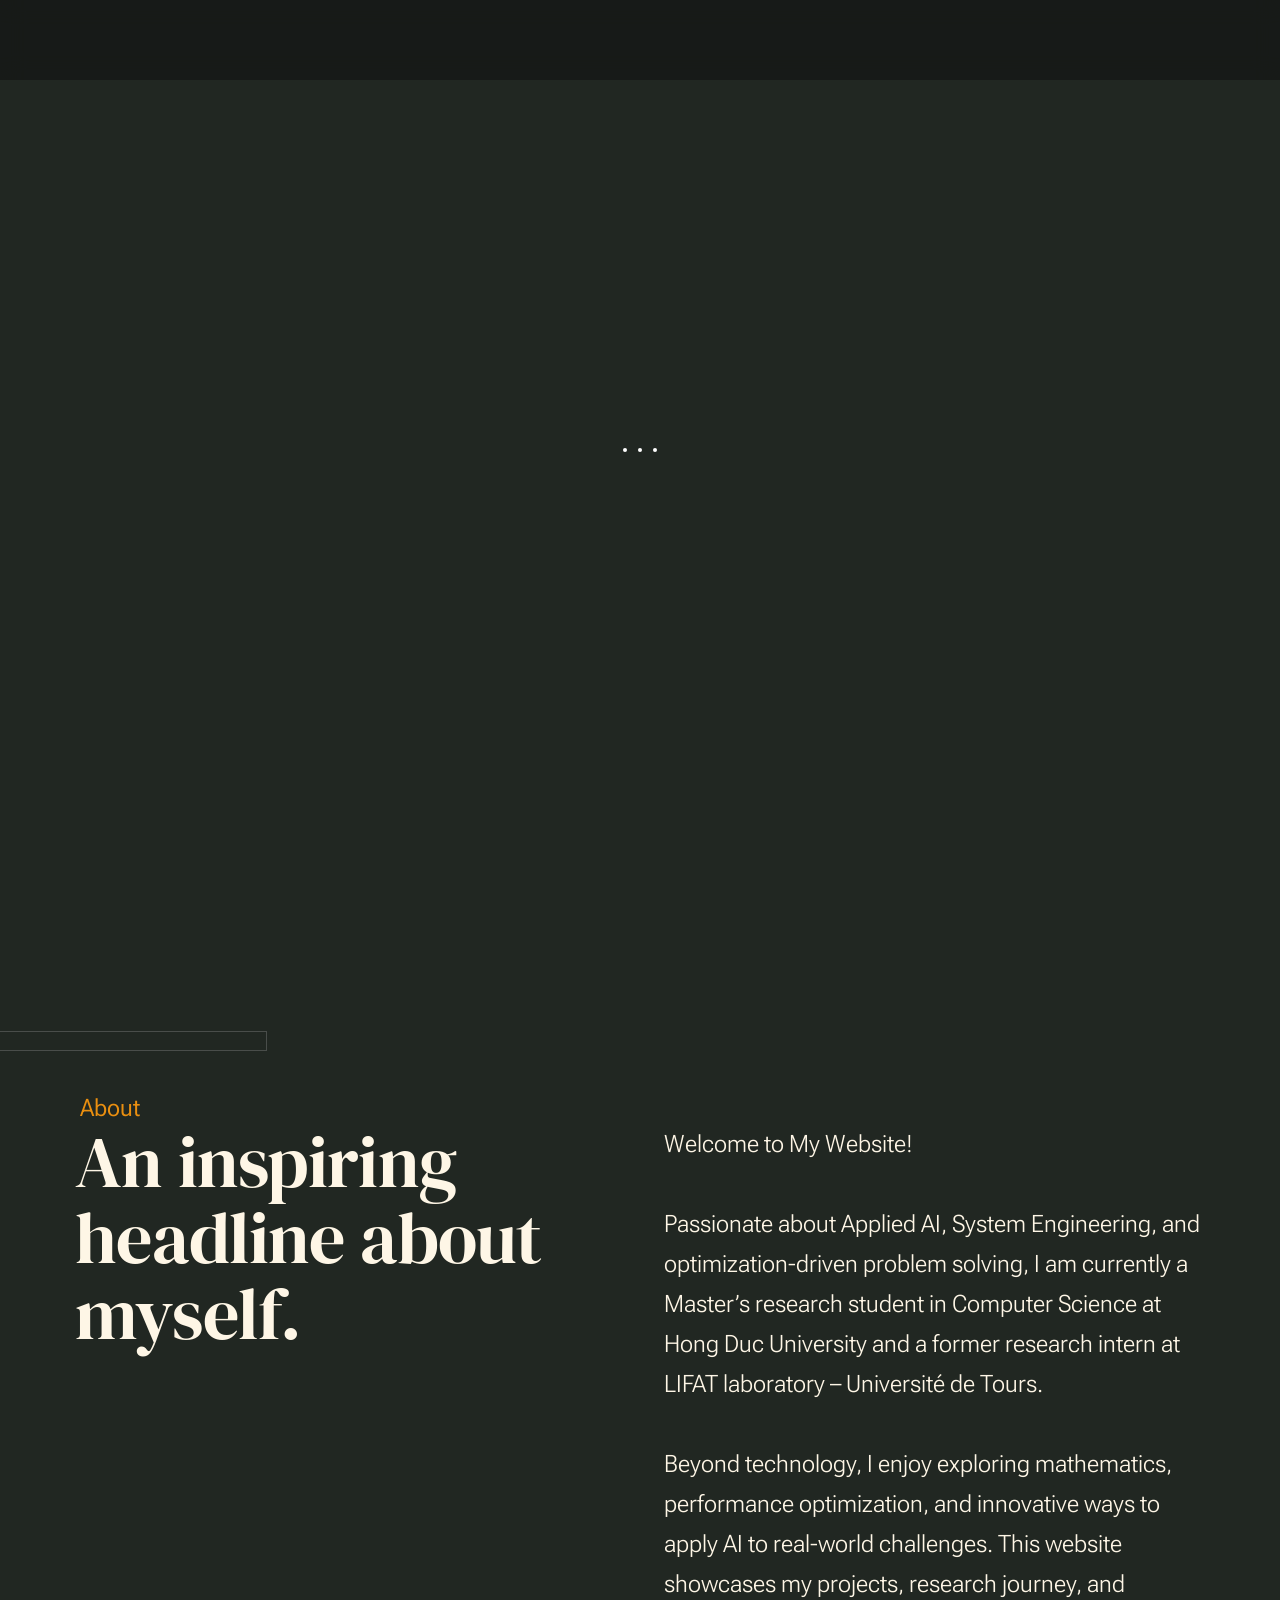
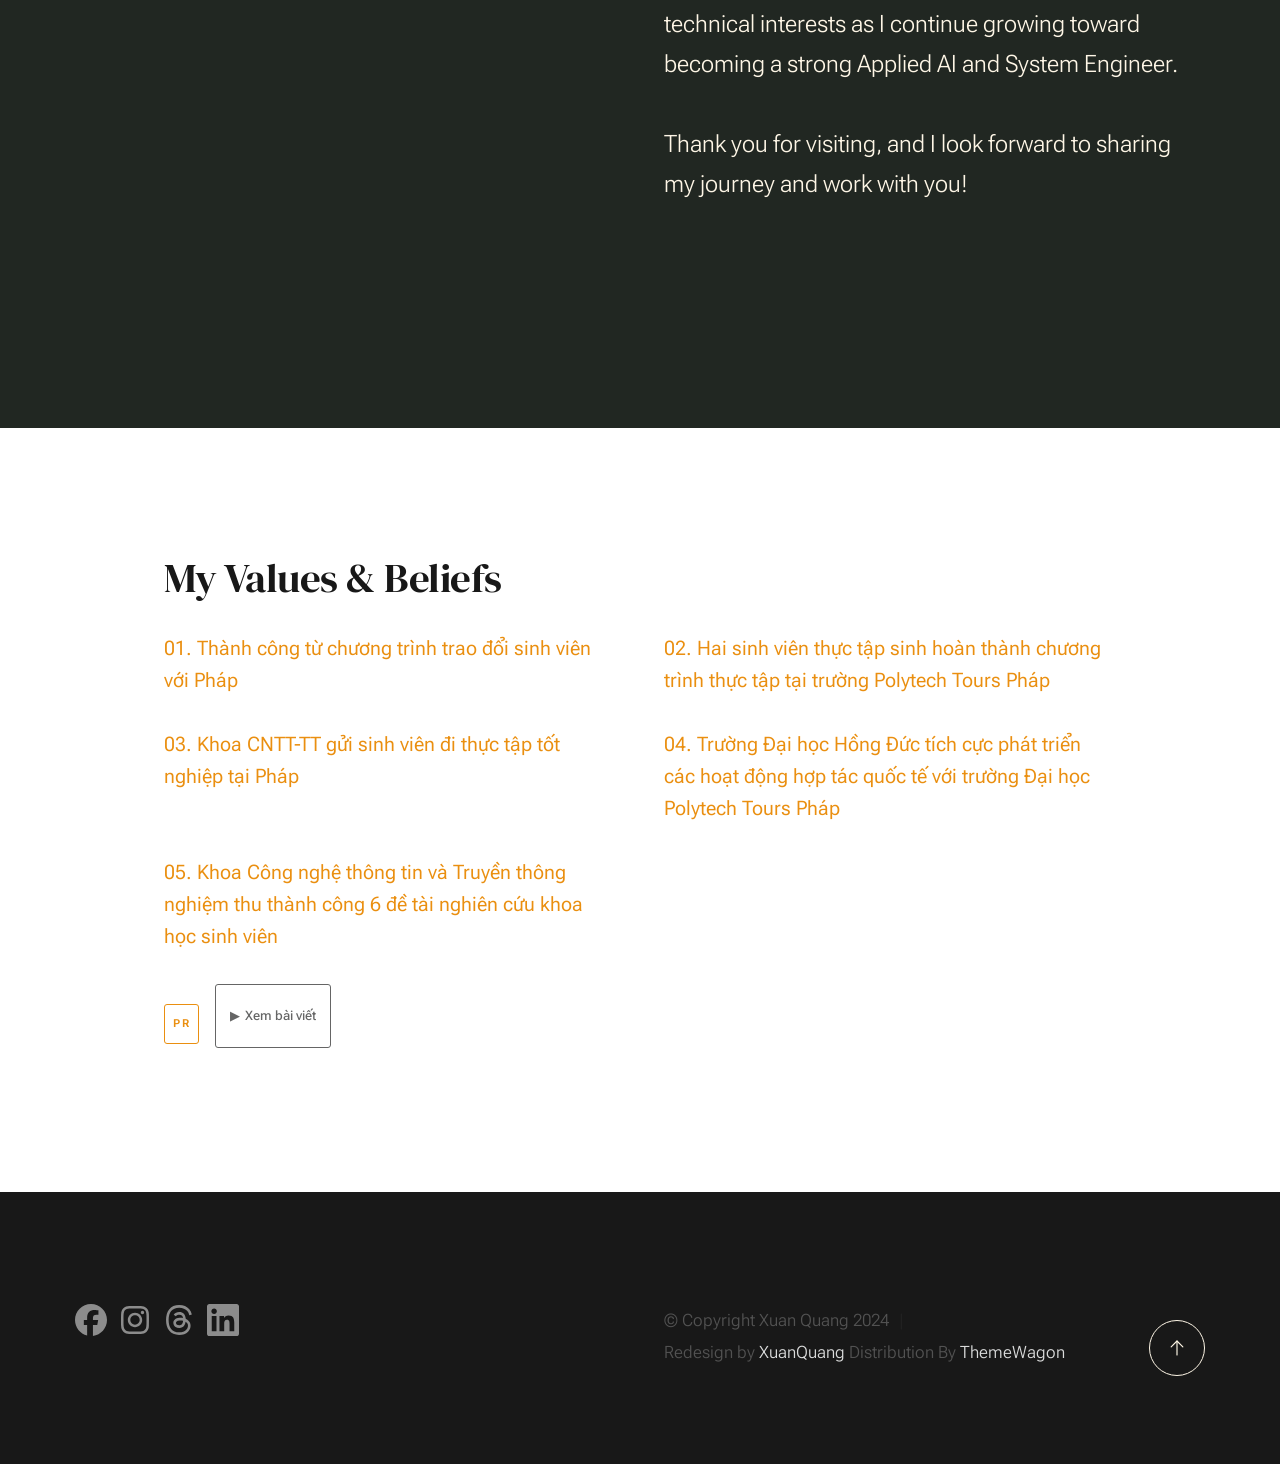
==== commit 81f247e0: "update site" ====
--- a/index.html
+++ b/index.html
@@ -11,6 +11,23 @@
     <script>
         document.documentElement.classList.remove('no-js');
         document.documentElement.classList.add('js');
+
+        /* Skip preloader on return visits within the same session
+           – first visit: preloader runs normally, then sessionStorage is set
+           – subsequent visits (navigating back): skip preloader instantly     */
+        (function () {
+            if (sessionStorage.getItem('xq_visited')) {
+                document.documentElement.classList.add('no-preload');
+            }
+            document.addEventListener('DOMContentLoaded', function () {
+                sessionStorage.setItem('xq_visited', '1');
+                if (document.documentElement.classList.contains('no-preload')) {
+                    var preloader = document.getElementById('preloader');
+                    if (preloader) preloader.style.display = 'none';
+                    document.body.classList.add('ss-show');
+                }
+            });
+        })();
     </script>
 
     <!-- CSS
@@ -236,7 +253,7 @@
 
                 <div class="s-header__block">
                     <div class="s-header__logo">
-                        <a class="logo" href="about.html">
+                        <a class="logo" href="index.html">
                             <img src="images/logo.jpg" alt="Homepage">
                         </a>
                     </div>
@@ -247,7 +264,7 @@
                 <nav class="s-header__nav">
     
                     <ul class="s-header__menu-links">
-                        <li class="current"><a href="about.html">About</a></li>
+                        <li class="current"><a href="index.html">About</a></li>
                         <li><a href="Publications.html">Publications</a></li>
                         <!-- <li><a href="blog.html">Journal</a></li> -->
                         <li><a href="contact.html">Contact</a></li>
@@ -287,7 +304,7 @@
                             </h1>
                         <ul class="s-about__social social-list">
                                 <li>
-                                    <a href="https://www.facebook.com/quang.lexus.1408/" target="_blank">
+                                    <a href="https://www.facebook.com/lexuanquang.lexus/" target="_blank">
                                         <svg xmlns="http://www.w3.org/2000/svg" viewBox="0 0 512 512"width="24" height="24" style="fill:rgba(0, 0, 0, 1);">
                                             <path d="M512 256C512 114.6 397.4 0 256 0S0 114.6 0 256C0 376 82.7 476.8 194.2 504.5V334.2H141.4V256h52.8V222.3c0-87.1 39.4-127.5 125-127.5c16.2 0 44.2 3.2 55.7 6.4V172c-6-.6-16.5-1-29.6-1c-42 0-58.2 15.9-58.2 57.2V256h83.6l-14.4 78.2H287V510.1C413.8 494.8 512 386.9 512 256h0z"/></svg>
                                         <span class="u-screen-reader-text">Facebook</span>
@@ -374,6 +391,14 @@
                                          research intern at LIFAT laboratory – Université de Tours.
                                 <br>
                                 <br>
+                                        Beyond technology, I enjoy exploring mathematics, 
+                                        performance optimization, and innovative ways to apply AI 
+                                        to real-world challenges. This website showcases my projects, 
+                                        research journey, and technical interests as I continue 
+                                        growing toward becoming a strong Applied AI and System Engineer.
+
+                                <br>
+                                <br>
                                 Thank you for visiting, and I look forward to sharing my journey and work with you!
                             </p>
 
@@ -393,102 +418,183 @@
             ----------------------------------------------- -->
             <section id="about-detail" class="s-pagecontent pagecontent">
 
+                <style>
+                    /* PR group container */
+                    .pr-group {
+                        margin-bottom: 3.2rem;
+                    }
+                    .pr-group__header {
+                        display: flex;
+                        align-items: center;
+                        gap: 1.6rem;
+                        margin-bottom: 1.2rem;
+                    }
+                    .pr-group__label {
+                        font-size: 1.1rem;
+                        font-weight: 700;
+                        letter-spacing: .15em;
+                        text-transform: uppercase;
+                        color: var(--color-1, #97b34a);
+                        border: 1px solid var(--color-1, #97b34a);
+                        padding: .3rem .8rem;
+                        border-radius: 3px;
+                        white-space: nowrap;
+                    }
+                    .pr-toggle {
+                        display: inline-flex;
+                        align-items: center;
+                        gap: .5rem;
+                        padding: .5rem 1.4rem;
+                        background: transparent;
+                        border: 1px solid currentColor;
+                        color: inherit;
+                        border-radius: 3px;
+                        font-size: 1.3rem;
+                        cursor: pointer;
+                        opacity: .7;
+                        transition: opacity .2s, background .2s, color .2s;
+                    }
+                    .pr-toggle:hover { opacity: 1; }
+                    .pr-toggle .t-arrow {
+                        display: inline-block;
+                        transition: transform .25s;
+                    }
+                    .pr-toggle.open .t-arrow { transform: rotate(90deg); }
+
+                    /* Collapsible list inside PR group */
+                    .pr-group__body {
+                        display: none;
+                        border-left: 2px solid var(--color-1, #97b34a);
+                        padding-left: 2rem;
+                        margin-top: 1.6rem;
+                    }
+                    .pr-group__body.open { display: block; }
+
+                    /* Individual article row */
+                    .pr-article {
+                        padding: 1.6rem 0;
+                        border-bottom: 1px solid rgba(255,255,255,.07);
+                    }
+                    .pr-article:last-child { border-bottom: none; }
+                    .pr-article__num {
+                        font-size: 1.2rem;
+                        font-weight: 700;
+                        opacity: .5;
+                        margin-bottom: .6rem;
+                    }
+                    .pr-article__iframe {
+                        margin-top: .4rem;
+                    }
+                </style>
 
                     <div class="row width-narrower pagemain">
-                        <div class="column xl-12"> 
+                        <div class="column xl-12">
 
                             <h2 class="u-add-bottom">My Values & Beliefs</h2>
 
+                            <!-- ── All articles as plain links ────────── -->
                             <div class="grid-list-items list-items">
+
                                 <div class="grid-list-items__item list-items__item u-remove-bottom">
                                     <div class="list-items__item-header">
-                                        <a href="cntt.hdu.edu.vn/thanh-cong-tu-chuong-trinh-trao-doi-sinh-vien-voi-phap.html">
-                                            <p>
-                                               01. thanh-cong-tu-chuong-trinh-trao-doi-sinh-vien-voi-phap
-                                           </p>
+                                        <a href="https://cntt.hdu.edu.vn/thanh-cong-tu-chuong-trinh-trao-doi-sinh-vien-voi-phap?brid=YWdncwH2F9qVOava0Sw-IfhP9NFG" target="_blank">
+                                            <p>01. Thành công từ chương trình trao đổi sinh viên với Pháp</p>
                                         </a>
-                                        <!-- <h6 class="list-items__item-small-title" href=""></h6> -->
                                     </div>
-                                    <div class="iframe-responsive"><iframe src="https://www.facebook.com/plugins/post.php?href=https%3A%2F%2Fwww.facebook.com%2Ftvtscongnghethongtin%2Fposts%2Fpfbid0s55LnAjM4a7y5th3pT2Mu1yLugnxnDjmGP4MDoXaPt5j3PL9ZXxedYzFaFSpRAuTl&show_text=true&width=400" 
-                                    width="100%" height="600" style="border:none;overflow:hidden" 
-                                    scrolling="no" frameborder="0" allowfullscreen="true"
-                                     allow="autoplay; clipboard-write; encrypted-media; picture-in-picture; web-share"></iframe></div>
-                                     <p>
-                                        (Click on the image or link to see details)
-                                     </p>
-                                     
-                               
-                                </div>
+                                </div>
+
                                 <div class="grid-list-items__item list-items__item u-remove-bottom">
                                     <div class="list-items__item-header">
-                                        <a href="cntt.hdu.edu.vn/hai-sinh-vien-thuc-tap-sinh-hoan-thanh-chuong-trinh-thuc-tap-tai-truong-polytechtour-phap.html">
-                                         <p> 
-                                          02. hai-sinh-vien-thuc-tap-sinh-hoan-thanh-chuong-trinh-thuc-tap-tai-truong-polytechtour-phap
-                                         </p>
+                                        <a href="https://cntt.hdu.edu.vn/hai-sinh-vien-thuc-tap-sinh-hoan-thanh-chuong-trinh-thuc-tap-tai-truong-polytechtour-phap?brid=YWdncwEthonQEQldcK_oYawI6hHG" target="_blank">
+                                            <p>02. Hai sinh viên thực tập sinh hoàn thành chương trình thực tập tại trường Polytech Tours Pháp</p>
                                         </a>
-                                        <!-- <h6 class="list-items__item-small-title">Adipisicing</h6> -->
                                     </div>
-                                    <div class="iframe-responsive"><iframe src="https://www.facebook.com/plugins/post.php?href=https%3A%2F%2Fwww.facebook.com%2Ftvtscongnghethongtin%2Fposts%2Fpfbid0yKYXk4LSAAiK1ybEatyxhmuBSL4Xw3KAk8gmPXxhYNuFsQrQZ4uZ6sumMAR6jhohl&show_text=true&width=400" 
-                                    width="100%" height="600" style="border:none;overflow:hidden" 
-                                    scrolling="no" frameborder="0" allowfullscreen="true" 
-                                    allow="autoplay; clipboard-write; encrypted-media; 
-                                    picture-in-picture; web-share"></iframe></div>
-                                    <p> 
-                                     (Click on the image or link to see details)
-                                    </p>
-                                </div>
+                                </div>
+
                                 <div class="grid-list-items__item list-items__item u-remove-bottom">
                                     <div class="list-items__item-header">
-                                        <a href="cntt.hdu.edu.vn/khoa-cntt-tt-gui-sinh-vien-di-thuc-tap-tot-nghiep-tai-phap.html">
-                                         <p> 
-                                          03. khoa-cntt-tt-gui-sinh-vien-di-thuc-tap-tot-nghiep-tai-phap
-                                         </p>
+                                        <a href="https://cntt.hdu.edu.vn/khoa-cntt-tt-gui-sinh-vien-di-thuc-tap-tot-nghiep-tai-phap?brid=YWdncwGm5YKbmYeWPfuew6rN972G" target="_blank">
+                                            <p>03. Khoa CNTT-TT gửi sinh viên đi thực tập tốt nghiệp tại Pháp</p>
                                         </a>
-                                        <!-- <h6 class="list-items__item-small-title">Adipisicing</h6> -->
                                     </div>
-                                    <div class="iframe-responsive"><iframe src="https://www.facebook.com/plugins/post.php?href=https%3A%2F%2Fwww.facebook.com%2Ftvtscongnghethongtin%2Fposts%2Fpfbid02oA8tiGmi9z7y1kamBri2QFhTZz8MsBYTVFxxG5vU9FUWNCRXJ68fA2GAFBQy8kWhl&show_text=true&width=400" 
-                                    width="100%" height="600"
-                                     style="border:none;overflow:hidden" 
-                                     scrolling="no" frameborder="0" allowfullscreen="true" 
-                                     allow="autoplay; clipboard-write; encrypted-media; picture-in-picture; web-share"></iframe></div>
-                                    <p> 
-                                     (Click on the image or link to see details)
-                                    </p>
-                                </div>
+                                </div>
+
                                 <div class="grid-list-items__item list-items__item u-remove-bottom">
                                     <div class="list-items__item-header">
-                                        <a href="cntt.hdu.edu.vn/truong-dai-hoc-hong-duc-tich-cuc-phat-trien-cac-hoat-dong-hop-tac-quoc-te-voi-truong-dai-hoc-polytech-tours-phap.html">
-                                         <p> 
-                                          03. truong-dai-hoc-hong-duc-tich-cuc-phat-trien-cac-hoat-dong-hop-tac-quoc-te-voi-truong-dai-hoc-polytech-tours-phap
-                                         </p>
+                                        <a href="https://cntt.hdu.edu.vn/truong-dai-hoc-hong-duc-tich-cuc-phat-trien-cac-hoat-dong-hop-tac-quoc-te-voi-truong-dai-hoc-polytech-tours-phap?brid=YWdncwGm5YKbmYeWPfuew6rN972G" target="_blank">
+                                            <p>04. Trường Đại học Hồng Đức tích cực phát triển các hoạt động hợp tác quốc tế với trường Đại học Polytech Tours Pháp</p>
                                         </a>
-                                        <!-- <h6 class="list-items__item-small-title">Adipisicing</h6> -->
                                     </div>
-                                    
-                                    <p> 
-                                     (Click on the image or link to see details)
-                                    </p>
-                                </div>
-
-                            </div>
+                                </div>
+
                                 <div class="grid-list-items__item list-items__item u-remove-bottom">
                                     <div class="list-items__item-header">
-                                        <a href="cntt.hdu.edu.vn/khoa-cong-nghe-thong-tin-va-truyen-thong-nghiem-thu-thanh-cong-6-de-tai-nghien-cuu-khoa-hoc-sinh-vien.html">
-                                            <P>
-                                                05. khoa-cong-nghe-thong-tin-va-truyen-thong-nghiem-thu-thanh-cong-6-de-tai-nghien-cuu-khoa-hoc-sinh-vien
-                                            </P>
+                                        <a href="https://cntt.hdu.edu.vn/khoa-cong-nghe-thong-tin-va-truyen-thong-nghiem-thu-thanh-cong-6-de-tai-nghien-cuu-khoa-hoc-sinh-vien.html" target="_blank">
+                                            <p>05. Khoa Công nghệ thông tin và Truyền thông nghiệm thu thành công 6 đề tài nghiên cứu khoa học sinh viên</p>
                                         </a>
-                                        <!-- <h6 class="list-items__item-small-title">Assumenda</h6> -->
                                     </div>
-                                    <p>
-                                        (Click on the image or link to see details)
-                                    </p>
-                                </div>
-                            </div> <!--grid-list-items -->
-
-
-                        </div> <!-- end grid-block-->
+                                </div>
+
+                            </div> <!-- end grid-list-items -->
+
+                            <!-- ── PR group (iframes) ─────────────────── -->
+                            <div class="pr-group">
+                                <div class="pr-group__header">
+                                    <span class="pr-group__label">PR</span>
+                                    <button class="pr-toggle" id="pr-toggle-btn">
+                                        <span class="t-arrow">▶</span> Xem bài viết
+                                    </button>
+                                </div>
+
+                                <div class="pr-group__body" id="pr-body">
+
+                                    <div class="pr-article">
+                                        <p class="pr-article__num">01.</p>
+                                        <div class="pr-article__iframe iframe-responsive">
+                                            <iframe src="https://www.facebook.com/plugins/post.php?href=https%3A%2F%2Fwww.facebook.com%2Ftvtscongnghethongtin%2Fposts%2Fpfbid0s55LnAjM4a7y5th3pT2Mu1yLugnxnDjmGP4MDoXaPt5j3PL9ZXxedYzFaFSpRAuTl&show_text=true&width=400"
+                                                width="100%" height="600" style="border:none;overflow:hidden"
+                                                scrolling="no" frameborder="0" allowfullscreen="true"
+                                                allow="autoplay; clipboard-write; encrypted-media; picture-in-picture; web-share"></iframe>
+                                        </div>
+                                    </div>
+
+                                    <div class="pr-article">
+                                        <p class="pr-article__num">02.</p>
+                                        <div class="pr-article__iframe iframe-responsive">
+                                            <iframe src="https://www.facebook.com/plugins/post.php?href=https%3A%2F%2Fwww.facebook.com%2Ftvtscongnghethongtin%2Fposts%2Fpfbid0yKYXk4LSAAiK1ybEatyxhmuBSL4Xw3KAk8gmPXxhYNuFsQrQZ4uZ6sumMAR6jhohl&show_text=true&width=400"
+                                                width="100%" height="600" style="border:none;overflow:hidden"
+                                                scrolling="no" frameborder="0" allowfullscreen="true"
+                                                allow="autoplay; clipboard-write; encrypted-media; picture-in-picture; web-share"></iframe>
+                                        </div>
+                                    </div>
+
+                                    <div class="pr-article">
+                                        <p class="pr-article__num">03.</p>
+                                        <div class="pr-article__iframe iframe-responsive">
+                                            <iframe src="https://www.facebook.com/plugins/post.php?href=https%3A%2F%2Fwww.facebook.com%2Ftvtscongnghethongtin%2Fposts%2Fpfbid02oA8tiGmi9z7y1kamBri2QFhTZz8MsBYTVFxxG5vU9FUWNCRXJ68fA2GAFBQy8kWhl&show_text=true&width=400"
+                                                width="100%" height="600" style="border:none;overflow:hidden"
+                                                scrolling="no" frameborder="0" allowfullscreen="true"
+                                                allow="autoplay; clipboard-write; encrypted-media; picture-in-picture; web-share"></iframe>
+                                        </div>
+
+                                </div> <!-- end pr-group__body -->
+                            </div> <!-- end pr-group -->
+
+                        </div> <!-- end grid-block -->
                     </div> <!-- end pagemain -->
+
+                <script>
+                    (function () {
+                        var btn  = document.getElementById('pr-toggle-btn');
+                        var body = document.getElementById('pr-body');
+                        if (!btn || !body) return;
+                        btn.addEventListener('click', function () {
+                            var isOpen = body.classList.toggle('open');
+                            btn.classList.toggle('open', isOpen);
+                            btn.querySelector('.t-arrow').textContent = isOpen ? '▼' : '▶';
+                        });
+                    })();
+                </script>
 
             </section> <!-- end about-detail -->
 
@@ -536,7 +642,7 @@
                 <div class="column xl-6 lg-12">
                     <p class="ss-copyright">
                         <span>© Copyright Xuan Quang 2024</span> 
-                        <span>Redesign by <a href="https://quangxuanle21.github.io/2024/">XuanQuang</a> Distribution By <a href="https://themewagon.com">ThemeWagon</a></span>
+                        <span>Redesign by <a href="">XuanQuang</a> Distribution By <a href="https://themewagon.com">ThemeWagon</a></span>
                     </p>
                 </div>
 
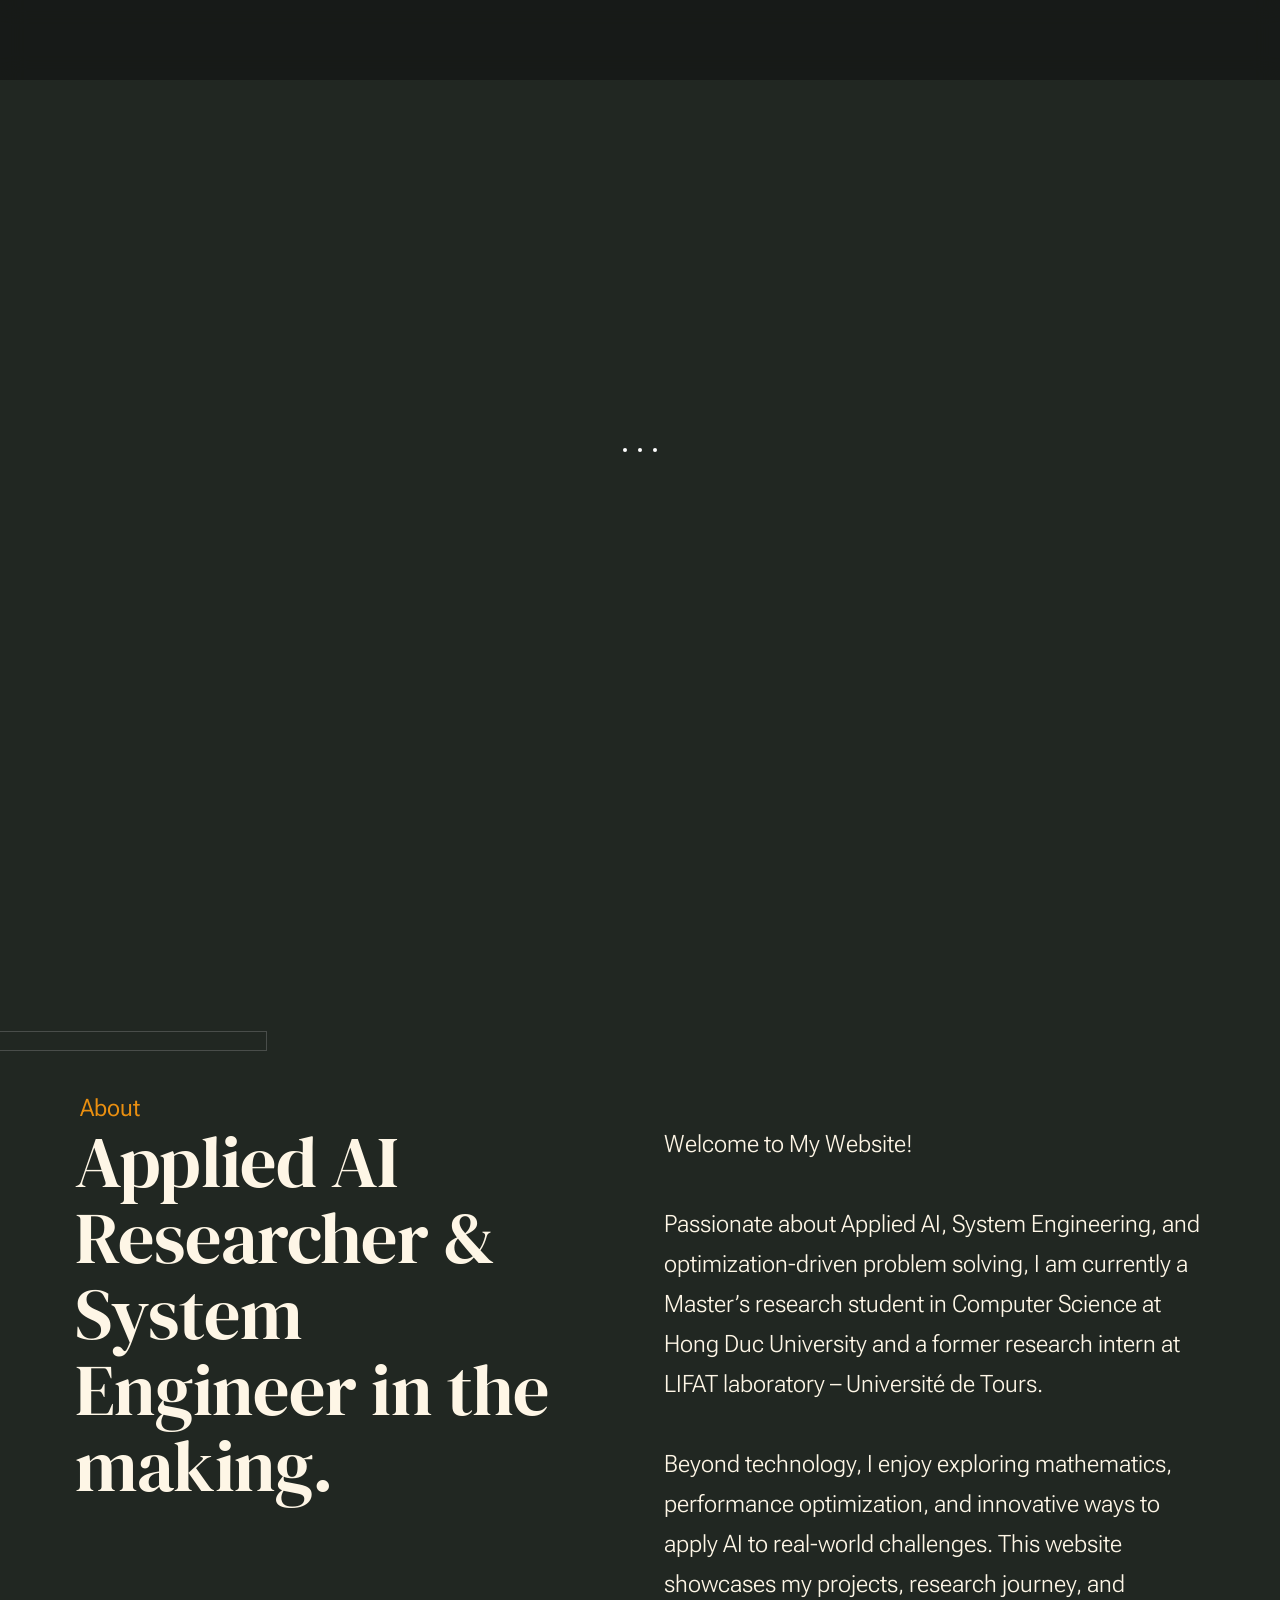
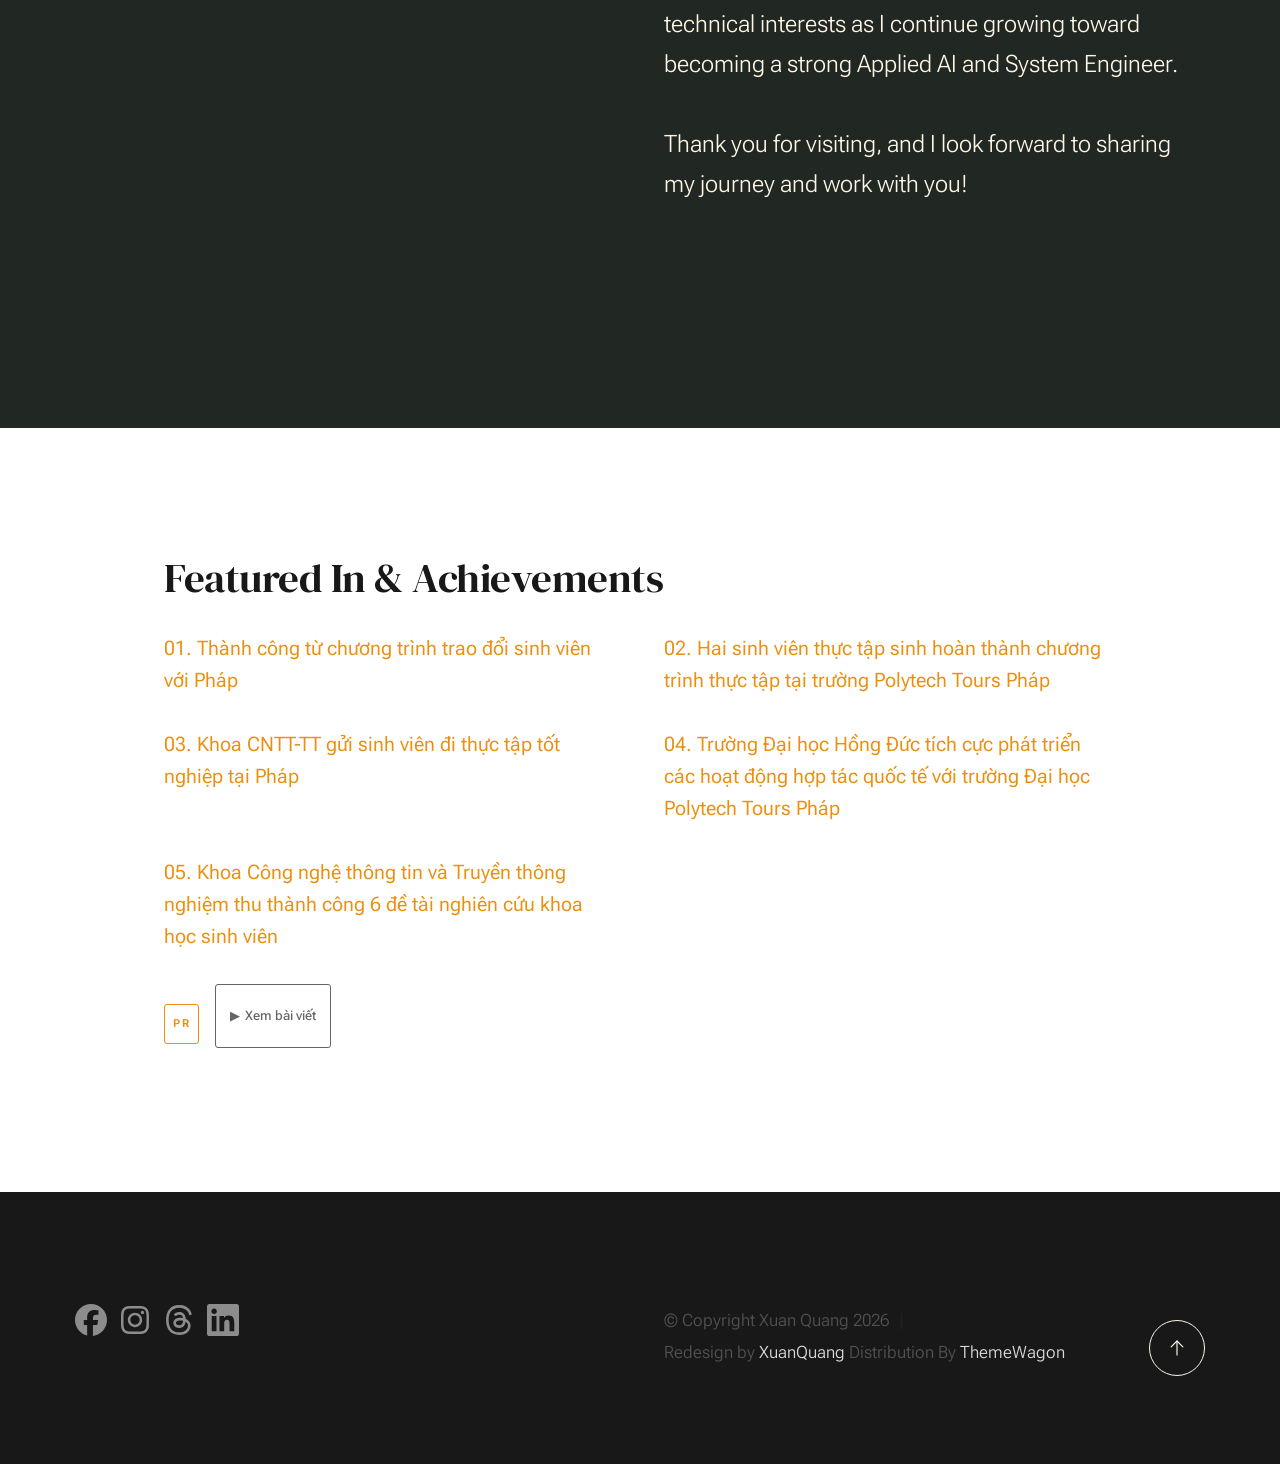
==== commit adba5274: "update site" ====
--- a/index.html
+++ b/index.html
@@ -1,666 +1,514 @@
-<!DOCTYPE html>
-<html lang="en" class="no-js" >
-<head>
-
-    <!--- basic page needs
-    ================================================== -->
-    <meta charset="utf-8">
-    <meta name="viewport" content="width=device-width, initial-scale=1">
-    <title>About - XuanQuang</title>
-
-    <script>
-        document.documentElement.classList.remove('no-js');
-        document.documentElement.classList.add('js');
-
-        /* Skip preloader on return visits within the same session
-           – first visit: preloader runs normally, then sessionStorage is set
-           – subsequent visits (navigating back): skip preloader instantly     */
-        (function () {
-            if (sessionStorage.getItem('xq_visited')) {
-                document.documentElement.classList.add('no-preload');
-            }
-            document.addEventListener('DOMContentLoaded', function () {
-                sessionStorage.setItem('xq_visited', '1');
-                if (document.documentElement.classList.contains('no-preload')) {
-                    var preloader = document.getElementById('preloader');
-                    if (preloader) preloader.style.display = 'none';
-                    document.body.classList.add('ss-show');
-                }
-            });
-        })();
-    </script>
-
-    <!-- CSS
-    ================================================== -->
-    <link rel="stylesheet" href="css/vendor.css">
-    <link rel="stylesheet" href="css/styles.css">
-
-    <!-- favicons
-    ================================================== -->
-    <link rel="apple-touch-icon" sizes="180x180" href="Q 180.png">
-    <link rel="icon" type="image/png" sizes="32x32" href="Q 32.png">
-    <link rel="icon" type="image/png" sizes="16x16" href="Q 16.png">
-    <link rel="manifest" href="site.webmanifest">
-
-
-    <!-- Mobile / Responsive Overrides
-    ================================================== -->
-    <style>
-        /* Base responsive fixes */
-        *, *::before, *::after { box-sizing: border-box; }
-        body, .s-pagewrap { overflow-x: hidden; }
-        img { max-width: 100%; height: auto; }
-
-        /* Responsive iframes */
-        .iframe-responsive {
-            position: relative;
-            width: 100%;
-            overflow: hidden;
-        }
-        .iframe-responsive iframe {
-            width: 100% !important;
-            max-width: 100% !important;
-            display: block;
-        }
-
-        /* ── Mobile (≤ 600px) ─────────────────────────── */
-        @media screen and (max-width: 600px) {
-            /* Prevent overflow */
-            .row, .s-content, .s-header__inner,
-            .s-intro__content, .s-about__content,
-            .s-pagecontent, .pagecontent { 
-                padding-left: 1.6rem !important;
-                padding-right: 1.6rem !important;
-            }
-
-            /* Intro title */
-            .s-intro__content-title { 
-                font-size: clamp(3.2rem, 8vw, 5.6rem) !important;
-                line-height: 1.15 !important;
-            }
-            .s-intro__content-pretitle { font-size: 1.4rem !important; }
-
-            /* About section */
-            .s-about__content-main { padding: 0 !important; }
-            .attention-getter { font-size: 1.6rem !important; }
-
-            /* Grid items stack full width */
-            .grid-list-items { display: block !important; }
-            .grid-list-items__item { 
-                width: 100% !important; 
-                margin-bottom: 3.2rem !important;
-            }
-
-            /* Publications list */
-            .list-items__item { width: 100% !important; }
-            .list-items__item-title { font-size: 1.8rem !important; }
-
-            /* Social icons row */
-            .s-about__social.social-list,
-            .s-footer__social.social-list {
-                flex-wrap: wrap;
-                gap: 1.4rem !important;
-                justify-content: center;
-            }
-
-            /* Page header */
-            .page-title { 
-                font-size: clamp(3.2rem, 9vw, 5.6rem) !important; 
-            }
-
-            /* Page intro two-col → single col */
-            .pageintro .column { width: 100% !important; }
-
-            /* Footer bottom center on mobile */
-            .s-footer__bottom .column { width: 100% !important; }
-            .ss-copyright { 
-                text-align: center !important;
-                margin-top: 1.6rem;
-            }
-            .s-footer__social { justify-content: center !important; }
-
-            /* Buttons full width */
-            .btn.u-fullwidth { 
-                width: 100% !important;
-                text-align: center;
-            }
-
-            /* Header nav button */
-            .s-header__contact-btn { 
-                font-size: 1.2rem !important;
-                padding: 0.8rem 1.2rem !important;
-            }
-        }
-
-        /* ── Tablet (601px – 900px) ───────────────────── */
-        @media screen and (min-width: 601px) and (max-width: 900px) {
-            .s-intro__content-title { 
-                font-size: clamp(4rem, 7vw, 7rem) !important;
-            }
-            .grid-list-items__item { width: 100% !important; }
-            .iframe-responsive iframe { height: 500px !important; }
-        }
-    </style>
-
-
-    <!-- Sticky Header
-    ================================================== -->
-    <style>
-        /* Fixed header — stays on top when scrolling */
-        .s-header {
-            position: fixed !important;
-            top: 0;
-            left: 0;
-            right: 0;
-            width: 100%;
-            z-index: 999;
-            background: rgba(17, 17, 17, 0.82) !important;
-            backdrop-filter: blur(12px) !important;
-            -webkit-backdrop-filter: blur(12px) !important;
-            transition: background 0.3s ease;
-        }
-
-        /* When page is at top (hero), header is more transparent */
-        .ss-home .s-header {
-            background: rgba(17, 17, 17, 0.55) !important;
-        }
-        /* After scrolling, header becomes more opaque */
-        .ss-home .s-header.header-scrolled {
-            background: rgba(17, 17, 17, 0.92) !important;
-        }
-
-        /* Anchor targets under fixed header get offset */
-        [id] {
-            scroll-margin-top: 80px;
-        }
-    </style>
-
-    <script>
-        /* Header opacity: transparent at top, solid when scrolled */
-        document.addEventListener('DOMContentLoaded', function () {
-            var header = document.querySelector('.s-header');
-            if (!header) return;
-            function onScroll() {
-                if (window.scrollY > 60) {
-                    header.classList.add('header-scrolled');
-                } else {
-                    header.classList.remove('header-scrolled');
-                }
-            }
-            window.addEventListener('scroll', onScroll, { passive: true });
-            onScroll();
-        });
-    </script>
-
-    <!-- Social Icons Layout (animation handled in css/styles.css)
-    ================================================== -->
-    <style>
-        .s-intro__content-text .s-about__social.social-list {
-            display: flex;
-            flex-wrap: wrap;
-            gap: 1.8rem;
-            padding: 0;
-            margin: 2.8rem 0 0 0;
-            list-style: none;
-        }
-
-        /* Hover spring effect */
-        .s-intro__content-text .s-about__social li a {
-            display: inline-flex;
-            align-items: center;
-            justify-content: center;
-            width: 44px;
-            height: 44px;
-            border-radius: 50%;
-            transition: transform 0.35s cubic-bezier(0.34, 1.56, 0.64, 1),
-                        background 0.25s ease,
-                        box-shadow 0.25s ease;
-        }
-        .s-intro__content-text .s-about__social li a:hover {
-            transform: translateY(-5px) scale(1.18);
-            background: rgba(0, 0, 0, 0.06);
-            box-shadow: 0 8px 20px rgba(0, 0, 0, 0.12);
-        }
-    </style>
-
-</head>
-
-
-<body id="top">
-
-    
-    <!-- preloader
-    ================================================== -->
-    <div id="preloader">
-        <div id="loader" class="dots-fade">
-            <div></div>
-            <div></div>
-            <div></div>
-        </div>
-    </div>
-
-
-    <!-- page wrap
-    ================================================== -->
-    <div id="page" class="s-pagewrap ss-home">
-
-
-        <!-- # site header 
-        ================================================== -->
-        <header class="s-header">
-
-            <div class="row s-header__inner width-sixteen-col">
-
-                <div class="s-header__block">
-                    <div class="s-header__logo">
-                        <a class="logo" href="index.html">
-                            <img src="images/logo.jpg" alt="Homepage">
-                        </a>
-                    </div>
-
-                    <a class="s-header__menu-toggle" href="#0"><span>Menu</span></a>
-                </div> <!-- end s-header__block -->
-
-                <nav class="s-header__nav">
-    
-                    <ul class="s-header__menu-links">
-                        <li class="current"><a href="index.html">About</a></li>
-                        <li><a href="Publications.html">Publications</a></li>
-                        <!-- <li><a href="blog.html">Journal</a></li> -->
-                        <li><a href="contact.html">Contact</a></li>
-                    </ul> <!-- s-header__menu-links -->
-
-                    <div class="s-header__contact">
-                        <a href="https://drive.google.com/drive/folders/16HZXx7fKNG_k8Qe-90vBQRa1fBREbmX6?usp=sharing" target="_blank" class="btn btn--primary s-header__contact-btn">Tài liệu về tôi</a>                        
-                    </div> <!-- s-header__contact -->
-    
-                </nav> <!-- end s-header__nav -->
-
-            </div> <!-- end s-header__inner -->
-
-        </header> <!-- end s-header -->
-
-
-        <!-- # site main content
-        ================================================== -->
-        <section id="content" class="s-content">
-
-            <!-- intro
-            ----------------------------------------------- -->
-            <section id="intro" class="s-intro">
-
-                <div class="row s-intro__content width-sixteen-col">
-
-                    <div class="column lg-12 s-intro__content-inner grid-block">
-                        
-                        <div class="s-intro__content-text">
-                            <div class="s-intro__content-pretitle text-pretitle">Hello, I'm Xuan Quang LE </div>
-                            <h1 class="s-intro__content-title">
-                            Msc  <br>
-                             Computer Science <br>
-                                ----  <br>
-                            SE  <br>
-                             System Engineer <br>
-                            </h1>
-                        <ul class="s-about__social social-list">
-                                <li>
-                                    <a href="https://www.facebook.com/lexuanquang.lexus/" target="_blank">
-                                        <svg xmlns="http://www.w3.org/2000/svg" viewBox="0 0 512 512"width="24" height="24" style="fill:rgba(0, 0, 0, 1);">
-                                            <path d="M512 256C512 114.6 397.4 0 256 0S0 114.6 0 256C0 376 82.7 476.8 194.2 504.5V334.2H141.4V256h52.8V222.3c0-87.1 39.4-127.5 125-127.5c16.2 0 44.2 3.2 55.7 6.4V172c-6-.6-16.5-1-29.6-1c-42 0-58.2 15.9-58.2 57.2V256h83.6l-14.4 78.2H287V510.1C413.8 494.8 512 386.9 512 256h0z"/></svg>
-                                        <span class="u-screen-reader-text">Facebook</span>
-                                    </a>
-                                </li>
-        
-                                <li>
-                                    <a href="https://www.instagram.com/quang.lexus/" target="_blank">
-                                        <svg xmlns="http://www.w3.org/2000/svg" viewBox="0 0 448 512"width="24" height="24" style="fill:rgba(0, 0, 0, 1);"><path d="M224.1 141c-63.6 0-114.9 51.3-114.9 114.9s51.3 114.9 114.9 114.9S339 319.5 339 255.9 287.7 141 224.1 141zm0 189.6c-41.1 0-74.7-33.5-74.7-74.7s33.5-74.7 74.7-74.7 74.7 33.5 74.7 74.7-33.6 74.7-74.7 74.7zm146.4-194.3c0 14.9-12 26.8-26.8 26.8-14.9 0-26.8-12-26.8-26.8s12-26.8 26.8-26.8 26.8 12 26.8 26.8zm76.1 27.2c-1.7-35.9-9.9-67.7-36.2-93.9-26.2-26.2-58-34.4-93.9-36.2-37-2.1-147.9-2.1-184.9 0-35.8 1.7-67.6 9.9-93.9 36.1s-34.4 58-36.2 93.9c-2.1 37-2.1 147.9 0 184.9 1.7 35.9 9.9 67.7 36.2 93.9s58 34.4 93.9 36.2c37 2.1 147.9 2.1 184.9 0 35.9-1.7 67.7-9.9 93.9-36.2 26.2-26.2 34.4-58 36.2-93.9 2.1-37 2.1-147.8 0-184.8zM398.8 388c-7.8 19.6-22.9 34.7-42.6 42.6-29.5 11.7-99.5 9-132.1 9s-102.7 2.6-132.1-9c-19.6-7.8-34.7-22.9-42.6-42.6-11.7-29.5-9-99.5-9-132.1s-2.6-102.7 9-132.1c7.8-19.6 22.9-34.7 42.6-42.6 29.5-11.7 99.5-9 132.1-9s102.7-2.6 132.1 9c19.6 7.8 34.7 22.9 42.6 42.6 11.7 29.5 9 99.5 9 132.1s2.7 102.7-9 132.1z"/></svg>
-                                        <span class="u-screen-reader-text">Instagram</span>
-                                    </a>
-                                </li>
-        
-                                <li>
-                                    <a href="https://www.threads.com/@quang.lexus" target="_blank">
-                                        <svg xmlns="http://www.w3.org/2000/svg" viewBox="0 0 448 512"width="24" height="24" style="fill:rgba(0, 0, 0, 1);">
-                                            <path d="M331.5 235.7c2.2 .9 4.2 1.9 6.3 2.8c29.2 14.1 50.6 35.2 61.8 61.4c15.7 36.5 17.2 95.8-30.3 143.2c-36.2 36.2-80.3 52.5-142.6 53h-.3c-70.2-.5-124.1-24.1-160.4-70.2c-32.3-41-48.9-98.1-49.5-169.6V256v-.2C17 184.3 33.6 127.2 65.9 86.2C102.2 40.1 156.2 16.5 226.4 16h.3c70.3 .5 124.9 24 162.3 69.9c18.4 22.7 32 50 40.6 81.7l-40.4 10.8c-7.1-25.8-17.8-47.8-32.2-65.4c-29.2-35.8-73-54.2-130.5-54.6c-57 .5-100.1 18.8-128.2 54.4C72.1 146.1 58.5 194.3 58 256c.5 61.7 14.1 109.9 40.3 143.3c28 35.6 71.2 53.9 128.2 54.4c51.4-.4 85.4-12.6 113.7-40.9c32.3-32.2 31.7-71.8 21.4-95.9c-6.1-14.2-17.1-26-31.9-34.9c-3.7 26.9-11.8 48.3-24.7 64.8c-17.1 21.8-41.4 33.6-72.7 35.3c-23.6 1.3-46.3-4.4-63.9-16c-20.8-13.8-33-34.8-34.3-59.3c-2.5-48.3 35.7-83 95.2-86.4c21.1-1.2 40.9-.3 59.2 2.8c-2.4-14.8-7.3-26.6-14.6-35.2c-10-11.7-25.6-17.7-46.2-17.8H227c-16.6 0-39 4.6-53.3 26.3l-34.4-23.6c19.2-29.1 50.3-45.1 87.8-45.1h.8c62.6 .4 99.9 39.5 103.7 107.7l-.2 .2zm-156 68.8c1.3 25.1 28.4 36.8 54.6 35.3c25.6-1.4 54.6-11.4 59.5-73.2c-13.2-2.9-27.8-4.4-43.4-4.4c-4.8 0-9.6 .1-14.4 .4c-42.9 2.4-57.2 23.2-56.2 41.8l-.1 .1z"/></svg>
-                                        <span class="u-screen-reader-text">threads</span>
-                                    </a>
-                                </li>
-        
-                                <li>
-                                    <a href="https://www.linkedin.com/in/xuan-quang-le-lxq999/" target="_blank">
-                                        <svg xmlns="http://www.w3.org/2000/svg" viewBox="0 0 24 24" width="24" height="24" style="fill:rgba(0, 0, 0, 1);">
-                                            <path d="M20.447 20.452h-3.554v-5.569c0-1.328-.027-3.037-1.852-3.037-1.853 0-2.136 1.445-2.136 2.939v5.667H9.351V9h3.414v1.561h.046c.477-.9 1.637-1.85 3.37-1.85 3.601 0 4.267 2.37 4.267 5.455v6.286zM5.337 7.433c-1.144 0-2.063-.926-2.063-2.065 0-1.138.92-2.063 2.063-2.063 1.14 0 2.064.925 2.064 2.063 0 1.139-.925 2.065-2.064 2.065zm1.782 13.019H3.555V9h3.564v11.452zM22.225 0H1.771C.792 0 0 .774 0 1.729v20.542C0 23.227.792 24 1.771 24h20.451C23.2 24 24 23.227 24 22.271V1.729C24 .774 23.2 0 22.222 0h.003z"/>
-                                        </svg>
-                                        <span class="u-screen-reader-text">LinkedIn</span>
-                                    </a>
-                                </li>
-                            </ul> <!-- end s-footer__social -->
-                        </div> <!-- s-intro__content-text -->
-
-                        <div class="s-intro__content-media"> 
-                            <div class="s-intro__content-media-inner">                               
-                                <img src="images/intro-bg.jpg" srcset="images/intro-bg.jpg 1x, images/intro-bg@2x.jpg 2x" alt="">
-                                <div class="lines">                               
-                                    <span></span>                                  
-                                </div>
-                            </div>
-                        </div> <!-- s-intro__content-media -->                      
-
-                        <div class="s-intro__scroll-down">
-                            <a href="#about" class="smoothscroll">
-                                <div class="scroll-icon">
-                                    <svg xmlns="http://www.w3.org/2000/svg" viewBox="0 0 24 24" width="36" height="36" fill="none" stroke="#97b34a" stroke-width="1" stroke-linecap="round" stroke-linejoin="round">&lt;!--!  Atomicons Free 1.00 by @atisalab License - https://atomicons.com/license/ (Icons: CC BY 4.0) Copyright 2021 Atomicons --&gt;<polyline points="7 13 12 18 17 13"></polyline><line x1="12" y1="18" x2="12" y2="6"></line></svg>
-                                </div>
-                                <span>Scroll for more</span>
-                            </a>
-                        </div> <!-- s-intro__scroll-down -->
-                        
-                    </div> <!-- s-intro__content-inner -->
-
-                </div> <!-- s-intro__content -->
-
-            </section> <!-- end s-intro -->
-
-            <!-- about
-            ----------------------------------------------- -->
-            <section id="about" class="s-about target-section">
-
-                <div class="row s-about__content width-sixteen-col">
-                    <div class="column grid-block grid-section-split">
-
-                        <img src="images/geometric_shape.svg" alt="" class="s-about__content-imgbg">
-
-                        <div class="section-header grid-section-split__header">
-                            <div class="text-pretitle">About</div>                           
-                            <h2 class="text-display-title">
-                            An inspiring headline about myself.
-                            </h2>                           
-                        </div> <!-- end section-header -->
-
-                        <div class="s-about__content-main grid-section-split__primary">
-                            <p class="attention-getter">
-                                Welcome to My Website!
-
-                                <br>
-                                <br>
-
-                                        Passionate about Applied AI, System Engineering, and 
-                                        optimization-driven problem solving,
-                                         I am currently a Master’s research student in 
-                                         Computer Science at Hong Duc University and a former 
-                                         research intern at LIFAT laboratory – Université de Tours.
-                                <br>
-                                <br>
-                                        Beyond technology, I enjoy exploring mathematics, 
-                                        performance optimization, and innovative ways to apply AI 
-                                        to real-world challenges. This website showcases my projects, 
-                                        research journey, and technical interests as I continue 
-                                        growing toward becoming a strong Applied AI and System Engineer.
-
-                                <br>
-                                <br>
-                                Thank you for visiting, and I look forward to sharing my journey and work with you!
-                            </p>
-
-                        </div> <!-- end s-about__content-main -->
-
-                        
-                    
-                    </div> <!-- content-inner -->
-                </div>
-                
-            </section> <!-- end s-about -->
-
-            
-
-
-            <!-- about detail (merged from about.html)
-            ----------------------------------------------- -->
-            <section id="about-detail" class="s-pagecontent pagecontent">
-
-                <style>
-                    /* PR group container */
-                    .pr-group {
-                        margin-bottom: 3.2rem;
-                    }
-                    .pr-group__header {
-                        display: flex;
-                        align-items: center;
-                        gap: 1.6rem;
-                        margin-bottom: 1.2rem;
-                    }
-                    .pr-group__label {
-                        font-size: 1.1rem;
-                        font-weight: 700;
-                        letter-spacing: .15em;
-                        text-transform: uppercase;
-                        color: var(--color-1, #97b34a);
-                        border: 1px solid var(--color-1, #97b34a);
-                        padding: .3rem .8rem;
-                        border-radius: 3px;
-                        white-space: nowrap;
-                    }
-                    .pr-toggle {
-                        display: inline-flex;
-                        align-items: center;
-                        gap: .5rem;
-                        padding: .5rem 1.4rem;
-                        background: transparent;
-                        border: 1px solid currentColor;
-                        color: inherit;
-                        border-radius: 3px;
-                        font-size: 1.3rem;
-                        cursor: pointer;
-                        opacity: .7;
-                        transition: opacity .2s, background .2s, color .2s;
-                    }
-                    .pr-toggle:hover { opacity: 1; }
-                    .pr-toggle .t-arrow {
-                        display: inline-block;
-                        transition: transform .25s;
-                    }
-                    .pr-toggle.open .t-arrow { transform: rotate(90deg); }
-
-                    /* Collapsible list inside PR group */
-                    .pr-group__body {
-                        display: none;
-                        border-left: 2px solid var(--color-1, #97b34a);
-                        padding-left: 2rem;
-                        margin-top: 1.6rem;
-                    }
-                    .pr-group__body.open { display: block; }
-
-                    /* Individual article row */
-                    .pr-article {
-                        padding: 1.6rem 0;
-                        border-bottom: 1px solid rgba(255,255,255,.07);
-                    }
-                    .pr-article:last-child { border-bottom: none; }
-                    .pr-article__num {
-                        font-size: 1.2rem;
-                        font-weight: 700;
-                        opacity: .5;
-                        margin-bottom: .6rem;
-                    }
-                    .pr-article__iframe {
-                        margin-top: .4rem;
-                    }
-                </style>
-
-                    <div class="row width-narrower pagemain">
-                        <div class="column xl-12">
-
-                            <h2 class="u-add-bottom">My Values & Beliefs</h2>
-
-                            <!-- ── All articles as plain links ────────── -->
-                            <div class="grid-list-items list-items">
-
-                                <div class="grid-list-items__item list-items__item u-remove-bottom">
-                                    <div class="list-items__item-header">
-                                        <a href="https://cntt.hdu.edu.vn/thanh-cong-tu-chuong-trinh-trao-doi-sinh-vien-voi-phap?brid=YWdncwH2F9qVOava0Sw-IfhP9NFG" target="_blank">
-                                            <p>01. Thành công từ chương trình trao đổi sinh viên với Pháp</p>
-                                        </a>
-                                    </div>
-                                </div>
-
-                                <div class="grid-list-items__item list-items__item u-remove-bottom">
-                                    <div class="list-items__item-header">
-                                        <a href="https://cntt.hdu.edu.vn/hai-sinh-vien-thuc-tap-sinh-hoan-thanh-chuong-trinh-thuc-tap-tai-truong-polytechtour-phap?brid=YWdncwEthonQEQldcK_oYawI6hHG" target="_blank">
-                                            <p>02. Hai sinh viên thực tập sinh hoàn thành chương trình thực tập tại trường Polytech Tours Pháp</p>
-                                        </a>
-                                    </div>
-                                </div>
-
-                                <div class="grid-list-items__item list-items__item u-remove-bottom">
-                                    <div class="list-items__item-header">
-                                        <a href="https://cntt.hdu.edu.vn/khoa-cntt-tt-gui-sinh-vien-di-thuc-tap-tot-nghiep-tai-phap?brid=YWdncwGm5YKbmYeWPfuew6rN972G" target="_blank">
-                                            <p>03. Khoa CNTT-TT gửi sinh viên đi thực tập tốt nghiệp tại Pháp</p>
-                                        </a>
-                                    </div>
-                                </div>
-
-                                <div class="grid-list-items__item list-items__item u-remove-bottom">
-                                    <div class="list-items__item-header">
-                                        <a href="https://cntt.hdu.edu.vn/truong-dai-hoc-hong-duc-tich-cuc-phat-trien-cac-hoat-dong-hop-tac-quoc-te-voi-truong-dai-hoc-polytech-tours-phap?brid=YWdncwGm5YKbmYeWPfuew6rN972G" target="_blank">
-                                            <p>04. Trường Đại học Hồng Đức tích cực phát triển các hoạt động hợp tác quốc tế với trường Đại học Polytech Tours Pháp</p>
-                                        </a>
-                                    </div>
-                                </div>
-
-                                <div class="grid-list-items__item list-items__item u-remove-bottom">
-                                    <div class="list-items__item-header">
-                                        <a href="https://cntt.hdu.edu.vn/khoa-cong-nghe-thong-tin-va-truyen-thong-nghiem-thu-thanh-cong-6-de-tai-nghien-cuu-khoa-hoc-sinh-vien.html" target="_blank">
-                                            <p>05. Khoa Công nghệ thông tin và Truyền thông nghiệm thu thành công 6 đề tài nghiên cứu khoa học sinh viên</p>
-                                        </a>
-                                    </div>
-                                </div>
-
-                            </div> <!-- end grid-list-items -->
-
-                            <!-- ── PR group (iframes) ─────────────────── -->
-                            <div class="pr-group">
-                                <div class="pr-group__header">
-                                    <span class="pr-group__label">PR</span>
-                                    <button class="pr-toggle" id="pr-toggle-btn">
-                                        <span class="t-arrow">▶</span> Xem bài viết
-                                    </button>
-                                </div>
-
-                                <div class="pr-group__body" id="pr-body">
-
-                                    <div class="pr-article">
-                                        <p class="pr-article__num">01.</p>
-                                        <div class="pr-article__iframe iframe-responsive">
-                                            <iframe src="https://www.facebook.com/plugins/post.php?href=https%3A%2F%2Fwww.facebook.com%2Ftvtscongnghethongtin%2Fposts%2Fpfbid0s55LnAjM4a7y5th3pT2Mu1yLugnxnDjmGP4MDoXaPt5j3PL9ZXxedYzFaFSpRAuTl&show_text=true&width=400"
-                                                width="100%" height="600" style="border:none;overflow:hidden"
-                                                scrolling="no" frameborder="0" allowfullscreen="true"
-                                                allow="autoplay; clipboard-write; encrypted-media; picture-in-picture; web-share"></iframe>
-                                        </div>
-                                    </div>
-
-                                    <div class="pr-article">
-                                        <p class="pr-article__num">02.</p>
-                                        <div class="pr-article__iframe iframe-responsive">
-                                            <iframe src="https://www.facebook.com/plugins/post.php?href=https%3A%2F%2Fwww.facebook.com%2Ftvtscongnghethongtin%2Fposts%2Fpfbid0yKYXk4LSAAiK1ybEatyxhmuBSL4Xw3KAk8gmPXxhYNuFsQrQZ4uZ6sumMAR6jhohl&show_text=true&width=400"
-                                                width="100%" height="600" style="border:none;overflow:hidden"
-                                                scrolling="no" frameborder="0" allowfullscreen="true"
-                                                allow="autoplay; clipboard-write; encrypted-media; picture-in-picture; web-share"></iframe>
-                                        </div>
-                                    </div>
-
-                                    <div class="pr-article">
-                                        <p class="pr-article__num">03.</p>
-                                        <div class="pr-article__iframe iframe-responsive">
-                                            <iframe src="https://www.facebook.com/plugins/post.php?href=https%3A%2F%2Fwww.facebook.com%2Ftvtscongnghethongtin%2Fposts%2Fpfbid02oA8tiGmi9z7y1kamBri2QFhTZz8MsBYTVFxxG5vU9FUWNCRXJ68fA2GAFBQy8kWhl&show_text=true&width=400"
-                                                width="100%" height="600" style="border:none;overflow:hidden"
-                                                scrolling="no" frameborder="0" allowfullscreen="true"
-                                                allow="autoplay; clipboard-write; encrypted-media; picture-in-picture; web-share"></iframe>
-                                        </div>
-
-                                </div> <!-- end pr-group__body -->
-                            </div> <!-- end pr-group -->
-
-                        </div> <!-- end grid-block -->
-                    </div> <!-- end pagemain -->
-
-                <script>
-                    (function () {
-                        var btn  = document.getElementById('pr-toggle-btn');
-                        var body = document.getElementById('pr-body');
-                        if (!btn || !body) return;
-                        btn.addEventListener('click', function () {
-                            var isOpen = body.classList.toggle('open');
-                            btn.classList.toggle('open', isOpen);
-                            btn.querySelector('.t-arrow').textContent = isOpen ? '▼' : '▶';
-                        });
-                    })();
-                </script>
-
-            </section> <!-- end about-detail -->
-
-        </section> <!-- s-content-->
-
-<!-- # footer 
-        ================================================== -->
-        <footer class="s-footer">
-            <div class="row s-footer__bottom">
-                <div class="column xl-6 lg-12">
-                    <ul class="s-footer__social social-list">
-                        <li>
-                            <a href="https://www.facebook.com/quang.lexus.1408/" target="_blank">
-                                <svg xmlns="http://www.w3.org/2000/svg" viewBox="0 0 512 512"width="24" height="24" style="fill:rgba(0, 0, 0, 1);">
-                                    <path d="M512 256C512 114.6 397.4 0 256 0S0 114.6 0 256C0 376 82.7 476.8 194.2 504.5V334.2H141.4V256h52.8V222.3c0-87.1 39.4-127.5 125-127.5c16.2 0 44.2 3.2 55.7 6.4V172c-6-.6-16.5-1-29.6-1c-42 0-58.2 15.9-58.2 57.2V256h83.6l-14.4 78.2H287V510.1C413.8 494.8 512 386.9 512 256h0z"/></svg>
-                                <span class="u-screen-reader-text">Facebook</span>
-                            </a>
-                        </li>
- 
-                        <li>
-                            <a href="https://www.instagram.com/quang.lexus/" target="_blank">
-                                <svg xmlns="http://www.w3.org/2000/svg" viewBox="0 0 448 512"width="24" height="24" style="fill:rgba(0, 0, 0, 1);"><path d="M224.1 141c-63.6 0-114.9 51.3-114.9 114.9s51.3 114.9 114.9 114.9S339 319.5 339 255.9 287.7 141 224.1 141zm0 189.6c-41.1 0-74.7-33.5-74.7-74.7s33.5-74.7 74.7-74.7 74.7 33.5 74.7 74.7-33.6 74.7-74.7 74.7zm146.4-194.3c0 14.9-12 26.8-26.8 26.8-14.9 0-26.8-12-26.8-26.8s12-26.8 26.8-26.8 26.8 12 26.8 26.8zm76.1 27.2c-1.7-35.9-9.9-67.7-36.2-93.9-26.2-26.2-58-34.4-93.9-36.2-37-2.1-147.9-2.1-184.9 0-35.8 1.7-67.6 9.9-93.9 36.1s-34.4 58-36.2 93.9c-2.1 37-2.1 147.9 0 184.9 1.7 35.9 9.9 67.7 36.2 93.9s58 34.4 93.9 36.2c37 2.1 147.9 2.1 184.9 0 35.9-1.7 67.7-9.9 93.9-36.2 26.2-26.2 34.4-58 36.2-93.9 2.1-37 2.1-147.8 0-184.8zM398.8 388c-7.8 19.6-22.9 34.7-42.6 42.6-29.5 11.7-99.5 9-132.1 9s-102.7 2.6-132.1-9c-19.6-7.8-34.7-22.9-42.6-42.6-11.7-29.5-9-99.5-9-132.1s-2.6-102.7 9-132.1c7.8-19.6 22.9-34.7 42.6-42.6 29.5-11.7 99.5-9 132.1-9s102.7-2.6 132.1 9c19.6 7.8 34.7 22.9 42.6 42.6 11.7 29.5 9 99.5 9 132.1s2.7 102.7-9 132.1z"/></svg>
-                                <span class="u-screen-reader-text">Instagram</span>
-                            </a>
-                        </li>
- 
-                        <li>
-                            <a href="https://www.threads.com/@quang.lexus" target="_blank">
-                                <svg xmlns="http://www.w3.org/2000/svg" viewBox="0 0 448 512"width="24" height="24" style="fill:rgba(0, 0, 0, 1);">
-                                    <path d="M331.5 235.7c2.2 .9 4.2 1.9 6.3 2.8c29.2 14.1 50.6 35.2 61.8 61.4c15.7 36.5 17.2 95.8-30.3 143.2c-36.2 36.2-80.3 52.5-142.6 53h-.3c-70.2-.5-124.1-24.1-160.4-70.2c-32.3-41-48.9-98.1-49.5-169.6V256v-.2C17 184.3 33.6 127.2 65.9 86.2C102.2 40.1 156.2 16.5 226.4 16h.3c70.3 .5 124.9 24 162.3 69.9c18.4 22.7 32 50 40.6 81.7l-40.4 10.8c-7.1-25.8-17.8-47.8-32.2-65.4c-29.2-35.8-73-54.2-130.5-54.6c-57 .5-100.1 18.8-128.2 54.4C72.1 146.1 58.5 194.3 58 256c.5 61.7 14.1 109.9 40.3 143.3c28 35.6 71.2 53.9 128.2 54.4c51.4-.4 85.4-12.6 113.7-40.9c32.3-32.2 31.7-71.8 21.4-95.9c-6.1-14.2-17.1-26-31.9-34.9c-3.7 26.9-11.8 48.3-24.7 64.8c-17.1 21.8-41.4 33.6-72.7 35.3c-23.6 1.3-46.3-4.4-63.9-16c-20.8-13.8-33-34.8-34.3-59.3c-2.5-48.3 35.7-83 95.2-86.4c21.1-1.2 40.9-.3 59.2 2.8c-2.4-14.8-7.3-26.6-14.6-35.2c-10-11.7-25.6-17.7-46.2-17.8H227c-16.6 0-39 4.6-53.3 26.3l-34.4-23.6c19.2-29.1 50.3-45.1 87.8-45.1h.8c62.6 .4 99.9 39.5 103.7 107.7l-.2 .2zm-156 68.8c1.3 25.1 28.4 36.8 54.6 35.3c25.6-1.4 54.6-11.4 59.5-73.2c-13.2-2.9-27.8-4.4-43.4-4.4c-4.8 0-9.6 .1-14.4 .4c-42.9 2.4-57.2 23.2-56.2 41.8l-.1 .1z"/></svg>
-                                <span class="u-screen-reader-text">threads</span>
-                            </a>
-                        </li>
- 
-<li>
-                        <a href="https://www.linkedin.com/in/xuan-quang-le-lxq999/" target="_blank">
-                                <svg xmlns="http://www.w3.org/2000/svg" viewBox="0 0 24 24" width="24" height="24" style="fill:rgba(0, 0, 0, 1);">
-                                    <path d="M20.447 20.452h-3.554v-5.569c0-1.328-.027-3.037-1.852-3.037-1.853 0-2.136 1.445-2.136 2.939v5.667H9.351V9h3.414v1.561h.046c.477-.9 1.637-1.85 3.37-1.85 3.601 0 4.267 2.37 4.267 5.455v6.286zM5.337 7.433c-1.144 0-2.063-.926-2.063-2.065 0-1.138.92-2.063 2.063-2.063 1.14 0 2.064.925 2.064 2.063 0 1.139-.925 2.065-2.064 2.065zm1.782 13.019H3.555V9h3.564v11.452zM22.225 0H1.771C.792 0 0 .774 0 1.729v20.542C0 23.227.792 24 1.771 24h20.451C23.2 24 24 23.227 24 22.271V1.729C24 .774 23.2 0 22.222 0h.003z"/>
-                                </svg>
-                                <span class="u-screen-reader-text">LinkedIn</span>
-                            </a>
-                        </li>
-                    </ul> <!-- end s-footer__social -->
-                </div>
-                <div class="column xl-6 lg-12">
-                    <p class="ss-copyright">
-                        <span>© Copyright Xuan Quang 2024</span> 
-                        <span>Redesign by <a href="">XuanQuang</a> Distribution By <a href="https://themewagon.com">ThemeWagon</a></span>
-                    </p>
-                </div>
-
-                <div class="ss-go-top">
-                    <a class="smoothscroll" title="Back to Top" href="#top">
-                        <svg xmlns="http://www.w3.org/2000/svg" viewBox="0 0 24 24" width="36" height="36" fill="none" stroke="#ffffff" stroke-width="1" stroke-linecap="round" stroke-linejoin="round">&lt;!--!  Atomicons Free 1.00 by @atisalab License - https://atomicons.com/license/ (Icons: CC BY 4.0) Copyright 2021 Atomicons --&gt;<polyline points="17 11 12 6 7 11"></polyline><line x1="12" y1="18" x2="12" y2="6"></line></svg>
-                    </a>
-                </div> <!-- end ss-go-top -->
-            </div>
-            
-        </footer> <!-- end s-footer -->
-
-    </div> <!-- end page-wrap -->
-
-    <!-- Java Script
-    ================================================== -->
-    <script src="js/plugins.js"></script>
-    <script src="js/main.js"></script>
-
-</body>
-</html>+<!DOCTYPE html>
+<html lang="en" class="no-js" >
+<head>
+
+    <!--- basic page needs
+    ================================================== -->
+    <meta charset="utf-8">
+    <meta name="viewport" content="width=device-width, initial-scale=1">
+    <title>About - XuanQuang</title>
+    <meta name="description" content="Xuan Quang LE — MSc Computer Science student at Hong Duc University, former research intern at LIFAT Lab (Université de Tours). Passionate about Applied AI, System Engineering, and optimization.">
+    <meta property="og:title" content="Xuan Quang LE — Applied AI Researcher & System Engineer">
+    <meta property="og:description" content="MSc Computer Science student, former research intern at LIFAT Lab (Université de Tours). Projects in Applied AI, video capture optimization, and system engineering.">
+    <meta property="og:image" content="images/intro-bg.jpg">
+    <meta property="og:type" content="website">
+    <meta name="twitter:card" content="summary_large_image">
+    <meta name="twitter:title" content="Xuan Quang LE — Applied AI Researcher & System Engineer">
+    <meta name="twitter:description" content="MSc Computer Science student, former research intern at LIFAT Lab (Université de Tours).">
+
+    <script>
+        document.documentElement.classList.remove('no-js');
+        document.documentElement.classList.add('js');
+
+        /* Skip preloader on return visits within the same session
+           – first visit: preloader runs normally, then sessionStorage is set
+           – subsequent visits (navigating back): skip preloader instantly     */
+        (function () {
+            if (sessionStorage.getItem('xq_visited')) {
+                document.documentElement.classList.add('no-preload');
+            }
+            document.addEventListener('DOMContentLoaded', function () {
+                sessionStorage.setItem('xq_visited', '1');
+                if (document.documentElement.classList.contains('no-preload')) {
+                    var preloader = document.getElementById('preloader');
+                    if (preloader) preloader.style.display = 'none';
+                    document.body.classList.add('ss-show');
+                }
+            });
+        })();
+    </script>
+
+    <!-- CSS
+    ================================================== -->
+    <link rel="stylesheet" href="css/vendor.css">
+    <link rel="stylesheet" href="css/styles.css">
+
+    <!-- favicons
+    ================================================== -->
+    <link rel="apple-touch-icon" sizes="180x180" href="Q-180.png">
+    <link rel="icon" type="image/png" sizes="32x32" href="Q-32.png">
+    <link rel="icon" type="image/png" sizes="16x16" href="Q-16.png">
+    <link rel="manifest" href="site.webmanifest">
+
+
+    <!-- Sticky Header scroll behaviour
+    ================================================== -->
+    <script>
+        /* Header opacity: transparent at top, solid when scrolled */
+        document.addEventListener('DOMContentLoaded', function () {
+            var header = document.querySelector('.s-header');
+            if (!header) return;
+            function onScroll() {
+                if (window.scrollY > 60) {
+                    header.classList.add('header-scrolled');
+                } else {
+                    header.classList.remove('header-scrolled');
+                }
+            }
+            window.addEventListener('scroll', onScroll, { passive: true });
+            onScroll();
+        });
+    </script>
+
+</head>
+
+
+<body id="top">
+
+    
+    <!-- preloader
+    ================================================== -->
+    <div id="preloader">
+        <div id="loader" class="dots-fade">
+            <div></div>
+            <div></div>
+            <div></div>
+        </div>
+    </div>
+
+
+    <!-- page wrap
+    ================================================== -->
+    <div id="page" class="s-pagewrap ss-home">
+
+
+        <!-- # site header 
+        ================================================== -->
+        <header class="s-header">
+
+            <div class="row s-header__inner width-sixteen-col">
+
+                <div class="s-header__block">
+                    <div class="s-header__logo">
+                        <a class="logo" href="index.html">
+                            <img src="images/logo.jpg" alt="Homepage">
+                        </a>
+                    </div>
+
+                    <a class="s-header__menu-toggle" href="#0"><span>Menu</span></a>
+                </div> <!-- end s-header__block -->
+
+                <nav class="s-header__nav">
+    
+                    <ul class="s-header__menu-links">
+                        <li class="current"><a href="index.html">About</a></li>
+                        <li><a href="Publications.html">Publications</a></li>
+                        <!-- <li><a href="blog.html">Journal</a></li> -->
+                        <li><a href="contact.html">Contact</a></li>
+                    </ul> <!-- s-header__menu-links -->
+
+                    <div class="s-header__contact">
+                        <a href="https://drive.google.com/drive/folders/16HZXx7fKNG_k8Qe-90vBQRa1fBREbmX6?usp=sharing" target="_blank" rel="noopener noreferrer" class="btn btn--primary s-header__contact-btn">Tài liệu về tôi</a>                        
+                    </div> <!-- s-header__contact -->
+    
+                </nav> <!-- end s-header__nav -->
+
+            </div> <!-- end s-header__inner -->
+
+        </header> <!-- end s-header -->
+
+
+        <!-- # site main content
+        ================================================== -->
+        <section id="content" class="s-content">
+
+            <!-- intro
+            ----------------------------------------------- -->
+            <section id="intro" class="s-intro">
+
+                <div class="row s-intro__content width-sixteen-col">
+
+                    <div class="column lg-12 s-intro__content-inner grid-block">
+                        
+                        <div class="s-intro__content-text">
+                            <div class="s-intro__content-pretitle text-pretitle">Hello, I'm Xuan Quang LE </div>
+                            <h1 class="s-intro__content-title">
+                            Msc  <br>
+                             Computer Science <br>
+                                ----  <br>
+                            SE  <br>
+                             System Engineer <br>
+                            </h1>
+                        <ul class="s-about__social social-list">
+                                <li>
+                                    <a href="https://www.facebook.com/lexuanquang.lexus/" target="_blank" rel="noopener noreferrer">
+                                        <svg xmlns="http://www.w3.org/2000/svg" viewBox="0 0 512 512"width="24" height="24" style="fill:rgba(0, 0, 0, 1);">
+                                            <path d="M512 256C512 114.6 397.4 0 256 0S0 114.6 0 256C0 376 82.7 476.8 194.2 504.5V334.2H141.4V256h52.8V222.3c0-87.1 39.4-127.5 125-127.5c16.2 0 44.2 3.2 55.7 6.4V172c-6-.6-16.5-1-29.6-1c-42 0-58.2 15.9-58.2 57.2V256h83.6l-14.4 78.2H287V510.1C413.8 494.8 512 386.9 512 256h0z"/></svg>
+                                        <span class="u-screen-reader-text">Facebook</span>
+                                    </a>
+                                </li>
+        
+                                <li>
+                                    <a href="https://www.instagram.com/quang.lexus/" target="_blank" rel="noopener noreferrer">
+                                        <svg xmlns="http://www.w3.org/2000/svg" viewBox="0 0 448 512"width="24" height="24" style="fill:rgba(0, 0, 0, 1);"><path d="M224.1 141c-63.6 0-114.9 51.3-114.9 114.9s51.3 114.9 114.9 114.9S339 319.5 339 255.9 287.7 141 224.1 141zm0 189.6c-41.1 0-74.7-33.5-74.7-74.7s33.5-74.7 74.7-74.7 74.7 33.5 74.7 74.7-33.6 74.7-74.7 74.7zm146.4-194.3c0 14.9-12 26.8-26.8 26.8-14.9 0-26.8-12-26.8-26.8s12-26.8 26.8-26.8 26.8 12 26.8 26.8zm76.1 27.2c-1.7-35.9-9.9-67.7-36.2-93.9-26.2-26.2-58-34.4-93.9-36.2-37-2.1-147.9-2.1-184.9 0-35.8 1.7-67.6 9.9-93.9 36.1s-34.4 58-36.2 93.9c-2.1 37-2.1 147.9 0 184.9 1.7 35.9 9.9 67.7 36.2 93.9s58 34.4 93.9 36.2c37 2.1 147.9 2.1 184.9 0 35.9-1.7 67.7-9.9 93.9-36.2 26.2-26.2 34.4-58 36.2-93.9 2.1-37 2.1-147.8 0-184.8zM398.8 388c-7.8 19.6-22.9 34.7-42.6 42.6-29.5 11.7-99.5 9-132.1 9s-102.7 2.6-132.1-9c-19.6-7.8-34.7-22.9-42.6-42.6-11.7-29.5-9-99.5-9-132.1s-2.6-102.7 9-132.1c7.8-19.6 22.9-34.7 42.6-42.6 29.5-11.7 99.5-9 132.1-9s102.7-2.6 132.1 9c19.6 7.8 34.7 22.9 42.6 42.6 11.7 29.5 9 99.5 9 132.1s2.7 102.7-9 132.1z"/></svg>
+                                        <span class="u-screen-reader-text">Instagram</span>
+                                    </a>
+                                </li>
+        
+                                <li>
+                                    <a href="https://www.threads.com/@quang.lexus" target="_blank" rel="noopener noreferrer">
+                                        <svg xmlns="http://www.w3.org/2000/svg" viewBox="0 0 448 512"width="24" height="24" style="fill:rgba(0, 0, 0, 1);">
+                                            <path d="M331.5 235.7c2.2 .9 4.2 1.9 6.3 2.8c29.2 14.1 50.6 35.2 61.8 61.4c15.7 36.5 17.2 95.8-30.3 143.2c-36.2 36.2-80.3 52.5-142.6 53h-.3c-70.2-.5-124.1-24.1-160.4-70.2c-32.3-41-48.9-98.1-49.5-169.6V256v-.2C17 184.3 33.6 127.2 65.9 86.2C102.2 40.1 156.2 16.5 226.4 16h.3c70.3 .5 124.9 24 162.3 69.9c18.4 22.7 32 50 40.6 81.7l-40.4 10.8c-7.1-25.8-17.8-47.8-32.2-65.4c-29.2-35.8-73-54.2-130.5-54.6c-57 .5-100.1 18.8-128.2 54.4C72.1 146.1 58.5 194.3 58 256c.5 61.7 14.1 109.9 40.3 143.3c28 35.6 71.2 53.9 128.2 54.4c51.4-.4 85.4-12.6 113.7-40.9c32.3-32.2 31.7-71.8 21.4-95.9c-6.1-14.2-17.1-26-31.9-34.9c-3.7 26.9-11.8 48.3-24.7 64.8c-17.1 21.8-41.4 33.6-72.7 35.3c-23.6 1.3-46.3-4.4-63.9-16c-20.8-13.8-33-34.8-34.3-59.3c-2.5-48.3 35.7-83 95.2-86.4c21.1-1.2 40.9-.3 59.2 2.8c-2.4-14.8-7.3-26.6-14.6-35.2c-10-11.7-25.6-17.7-46.2-17.8H227c-16.6 0-39 4.6-53.3 26.3l-34.4-23.6c19.2-29.1 50.3-45.1 87.8-45.1h.8c62.6 .4 99.9 39.5 103.7 107.7l-.2 .2zm-156 68.8c1.3 25.1 28.4 36.8 54.6 35.3c25.6-1.4 54.6-11.4 59.5-73.2c-13.2-2.9-27.8-4.4-43.4-4.4c-4.8 0-9.6 .1-14.4 .4c-42.9 2.4-57.2 23.2-56.2 41.8l-.1 .1z"/></svg>
+                                        <span class="u-screen-reader-text">threads</span>
+                                    </a>
+                                </li>
+        
+                                <li>
+                                    <a href="https://www.linkedin.com/in/xuan-quang-le-lxq999/" target="_blank" rel="noopener noreferrer">
+                                        <svg xmlns="http://www.w3.org/2000/svg" viewBox="0 0 24 24" width="24" height="24" style="fill:rgba(0, 0, 0, 1);">
+                                            <path d="M20.447 20.452h-3.554v-5.569c0-1.328-.027-3.037-1.852-3.037-1.853 0-2.136 1.445-2.136 2.939v5.667H9.351V9h3.414v1.561h.046c.477-.9 1.637-1.85 3.37-1.85 3.601 0 4.267 2.37 4.267 5.455v6.286zM5.337 7.433c-1.144 0-2.063-.926-2.063-2.065 0-1.138.92-2.063 2.063-2.063 1.14 0 2.064.925 2.064 2.063 0 1.139-.925 2.065-2.064 2.065zm1.782 13.019H3.555V9h3.564v11.452zM22.225 0H1.771C.792 0 0 .774 0 1.729v20.542C0 23.227.792 24 1.771 24h20.451C23.2 24 24 23.227 24 22.271V1.729C24 .774 23.2 0 22.222 0h.003z"/>
+                                        </svg>
+                                        <span class="u-screen-reader-text">LinkedIn</span>
+                                    </a>
+                                </li>
+                            </ul> <!-- end s-footer__social -->
+                        </div> <!-- s-intro__content-text -->
+
+                        <div class="s-intro__content-media"> 
+                            <div class="s-intro__content-media-inner">                               
+                                <img src="images/intro-bg.jpg" srcset="images/intro-bg.jpg 1x, images/intro-bg@2x.jpg 2x" alt="">
+                                <div class="lines">                               
+                                    <span></span>                                  
+                                </div>
+                            </div>
+                        </div> <!-- s-intro__content-media -->                      
+
+                        <div class="s-intro__scroll-down">
+                            <a href="#about" class="smoothscroll">
+                                <div class="scroll-icon">
+                                    <svg xmlns="http://www.w3.org/2000/svg" viewBox="0 0 24 24" width="36" height="36" fill="none" stroke="#97b34a" stroke-width="1" stroke-linecap="round" stroke-linejoin="round">&lt;!--!  Atomicons Free 1.00 by @atisalab License - https://atomicons.com/license/ (Icons: CC BY 4.0) Copyright 2021 Atomicons --&gt;<polyline points="7 13 12 18 17 13"></polyline><line x1="12" y1="18" x2="12" y2="6"></line></svg>
+                                </div>
+                                <span>Scroll for more</span>
+                            </a>
+                        </div> <!-- s-intro__scroll-down -->
+                        
+                    </div> <!-- s-intro__content-inner -->
+
+                </div> <!-- s-intro__content -->
+
+            </section> <!-- end s-intro -->
+
+            <!-- about
+            ----------------------------------------------- -->
+            <section id="about" class="s-about target-section">
+
+                <div class="row s-about__content width-sixteen-col">
+                    <div class="column grid-block grid-section-split">
+
+                        <img src="images/geometric_shape.svg" alt="" class="s-about__content-imgbg">
+
+                        <div class="section-header grid-section-split__header">
+                            <div class="text-pretitle">About</div>                           
+                            <h2 class="text-display-title">
+                            Applied AI Researcher & System Engineer in the making.
+                            </h2>                           
+                        </div> <!-- end section-header -->
+
+                        <div class="s-about__content-main grid-section-split__primary">
+                            <p class="attention-getter">
+                                Welcome to My Website!
+
+                                <br>
+                                <br>
+
+                                        Passionate about Applied AI, System Engineering, and 
+                                        optimization-driven problem solving,
+                                         I am currently a Master’s research student in 
+                                         Computer Science at Hong Duc University and a former 
+                                         research intern at LIFAT laboratory – Université de Tours.
+                                <br>
+                                <br>
+                                        Beyond technology, I enjoy exploring mathematics, 
+                                        performance optimization, and innovative ways to apply AI 
+                                        to real-world challenges. This website showcases my projects, 
+                                        research journey, and technical interests as I continue 
+                                        growing toward becoming a strong Applied AI and System Engineer.
+
+                                <br>
+                                <br>
+                                Thank you for visiting, and I look forward to sharing my journey and work with you!
+                            </p>
+
+                        </div> <!-- end s-about__content-main -->
+
+                        
+                    
+                    </div> <!-- content-inner -->
+                </div>
+                
+            </section> <!-- end s-about -->
+
+            
+
+
+            <!-- about detail (merged from about.html)
+            ----------------------------------------------- -->
+            <section id="about-detail" class="s-pagecontent pagecontent">
+
+                <style>
+                    /* PR group container */
+                    .pr-group {
+                        margin-bottom: 3.2rem;
+                    }
+                    .pr-group__header {
+                        display: flex;
+                        align-items: center;
+                        gap: 1.6rem;
+                        margin-bottom: 1.2rem;
+                    }
+                    .pr-group__label {
+                        font-size: 1.1rem;
+                        font-weight: 700;
+                        letter-spacing: .15em;
+                        text-transform: uppercase;
+                        color: var(--color-1, #97b34a);
+                        border: 1px solid var(--color-1, #97b34a);
+                        padding: .3rem .8rem;
+                        border-radius: 3px;
+                        white-space: nowrap;
+                    }
+                    .pr-toggle {
+                        display: inline-flex;
+                        align-items: center;
+                        gap: .5rem;
+                        padding: .5rem 1.4rem;
+                        background: transparent;
+                        border: 1px solid currentColor;
+                        color: inherit;
+                        border-radius: 3px;
+                        font-size: 1.3rem;
+                        cursor: pointer;
+                        opacity: .7;
+                        transition: opacity .2s, background .2s, color .2s;
+                    }
+                    .pr-toggle:hover { opacity: 1; }
+                    .pr-toggle .t-arrow {
+                        display: inline-block;
+                        transition: transform .25s;
+                    }
+                    .pr-toggle.open .t-arrow { transform: rotate(90deg); }
+
+                    /* Collapsible list inside PR group */
+                    .pr-group__body {
+                        display: none;
+                        border-left: 2px solid var(--color-1, #97b34a);
+                        padding-left: 2rem;
+                        margin-top: 1.6rem;
+                    }
+                    .pr-group__body.open { display: block; }
+
+                    /* Individual article row */
+                    .pr-article {
+                        padding: 1.6rem 0;
+                        border-bottom: 1px solid rgba(255,255,255,.07);
+                    }
+                    .pr-article:last-child { border-bottom: none; }
+                    .pr-article__num {
+                        font-size: 1.2rem;
+                        font-weight: 700;
+                        opacity: .5;
+                        margin-bottom: .6rem;
+                    }
+                    .pr-article__iframe {
+                        margin-top: .4rem;
+                    }
+                </style>
+
+                    <div class="row width-narrower pagemain">
+                        <div class="column xl-12">
+
+                            <h2 class="u-add-bottom">Featured In & Achievements</h2>
+
+                            <!-- ── All articles as plain links ────────── -->
+                            <div class="grid-list-items list-items">
+
+                                <div class="grid-list-items__item list-items__item u-remove-bottom">
+                                    <div class="list-items__item-header">
+                                        <a href="https://cntt.hdu.edu.vn/thanh-cong-tu-chuong-trinh-trao-doi-sinh-vien-voi-phap?brid=YWdncwH2F9qVOava0Sw-IfhP9NFG" target="_blank" rel="noopener noreferrer">
+                                            <p>01. Thành công từ chương trình trao đổi sinh viên với Pháp</p>
+                                        </a>
+                                    </div>
+                                </div>
+
+                                <div class="grid-list-items__item list-items__item u-remove-bottom">
+                                    <div class="list-items__item-header">
+                                        <a href="https://cntt.hdu.edu.vn/hai-sinh-vien-thuc-tap-sinh-hoan-thanh-chuong-trinh-thuc-tap-tai-truong-polytechtour-phap?brid=YWdncwEthonQEQldcK_oYawI6hHG" target="_blank" rel="noopener noreferrer">
+                                            <p>02. Hai sinh viên thực tập sinh hoàn thành chương trình thực tập tại trường Polytech Tours Pháp</p>
+                                        </a>
+                                    </div>
+                                </div>
+
+                                <div class="grid-list-items__item list-items__item u-remove-bottom">
+                                    <div class="list-items__item-header">
+                                        <a href="https://cntt.hdu.edu.vn/khoa-cntt-tt-gui-sinh-vien-di-thuc-tap-tot-nghiep-tai-phap?brid=YWdncwGm5YKbmYeWPfuew6rN972G" target="_blank" rel="noopener noreferrer">
+                                            <p>03. Khoa CNTT-TT gửi sinh viên đi thực tập tốt nghiệp tại Pháp</p>
+                                        </a>
+                                    </div>
+                                </div>
+
+                                <div class="grid-list-items__item list-items__item u-remove-bottom">
+                                    <div class="list-items__item-header">
+                                        <a href="https://cntt.hdu.edu.vn/truong-dai-hoc-hong-duc-tich-cuc-phat-trien-cac-hoat-dong-hop-tac-quoc-te-voi-truong-dai-hoc-polytech-tours-phap?brid=YWdncwGm5YKbmYeWPfuew6rN972G" target="_blank" rel="noopener noreferrer">
+                                            <p>04. Trường Đại học Hồng Đức tích cực phát triển các hoạt động hợp tác quốc tế với trường Đại học Polytech Tours Pháp</p>
+                                        </a>
+                                    </div>
+                                </div>
+
+                                <div class="grid-list-items__item list-items__item u-remove-bottom">
+                                    <div class="list-items__item-header">
+                                        <a href="https://cntt.hdu.edu.vn/khoa-cong-nghe-thong-tin-va-truyen-thong-nghiem-thu-thanh-cong-6-de-tai-nghien-cuu-khoa-hoc-sinh-vien.html" target="_blank" rel="noopener noreferrer">
+                                            <p>05. Khoa Công nghệ thông tin và Truyền thông nghiệm thu thành công 6 đề tài nghiên cứu khoa học sinh viên</p>
+                                        </a>
+                                    </div>
+                                </div>
+
+                            </div> <!-- end grid-list-items -->
+
+                            <!-- ── PR group (iframes) ─────────────────── -->
+                            <div class="pr-group">
+                                <div class="pr-group__header">
+                                    <span class="pr-group__label">PR</span>
+                                    <button class="pr-toggle" id="pr-toggle-btn">
+                                        <span class="t-arrow">▶</span> Xem bài viết
+                                    </button>
+                                </div>
+
+                                <div class="pr-group__body" id="pr-body">
+
+                                    <div class="pr-article">
+                                        <p class="pr-article__num">01.</p>
+                                        <div class="pr-article__iframe iframe-responsive">
+                                            <iframe src="https://www.facebook.com/plugins/post.php?href=https%3A%2F%2Fwww.facebook.com%2Ftvtscongnghethongtin%2Fposts%2Fpfbid0s55LnAjM4a7y5th3pT2Mu1yLugnxnDjmGP4MDoXaPt5j3PL9ZXxedYzFaFSpRAuTl&show_text=true&width=400"
+                                                width="100%" height="600" style="border:none;overflow:hidden"
+                                                scrolling="no" frameborder="0" allowfullscreen="true"
+                                                allow="autoplay; clipboard-write; encrypted-media; picture-in-picture; web-share"></iframe>
+                                        </div>
+                                    </div>
+
+                                    <div class="pr-article">
+                                        <p class="pr-article__num">02.</p>
+                                        <div class="pr-article__iframe iframe-responsive">
+                                            <iframe src="https://www.facebook.com/plugins/post.php?href=https%3A%2F%2Fwww.facebook.com%2Ftvtscongnghethongtin%2Fposts%2Fpfbid0yKYXk4LSAAiK1ybEatyxhmuBSL4Xw3KAk8gmPXxhYNuFsQrQZ4uZ6sumMAR6jhohl&show_text=true&width=400"
+                                                width="100%" height="600" style="border:none;overflow:hidden"
+                                                scrolling="no" frameborder="0" allowfullscreen="true"
+                                                allow="autoplay; clipboard-write; encrypted-media; picture-in-picture; web-share"></iframe>
+                                        </div>
+                                    </div>
+
+                                    <div class="pr-article">
+                                        <p class="pr-article__num">03.</p>
+                                        <div class="pr-article__iframe iframe-responsive">
+                                            <iframe src="https://www.facebook.com/plugins/post.php?href=https%3A%2F%2Fwww.facebook.com%2Ftvtscongnghethongtin%2Fposts%2Fpfbid02oA8tiGmi9z7y1kamBri2QFhTZz8MsBYTVFxxG5vU9FUWNCRXJ68fA2GAFBQy8kWhl&show_text=true&width=400"
+                                                width="100%" height="600" style="border:none;overflow:hidden"
+                                                scrolling="no" frameborder="0" allowfullscreen="true"
+                                                allow="autoplay; clipboard-write; encrypted-media; picture-in-picture; web-share"></iframe>
+                                        </div>
+                                    </div> <!-- end pr-article -->
+
+                                </div> <!-- end pr-group__body -->
+                            </div> <!-- end pr-group -->
+
+                        </div> <!-- end grid-block -->
+                    </div> <!-- end pagemain -->
+
+                <script>
+                    (function () {
+                        var btn  = document.getElementById('pr-toggle-btn');
+                        var body = document.getElementById('pr-body');
+                        if (!btn || !body) return;
+                        btn.addEventListener('click', function () {
+                            var isOpen = body.classList.toggle('open');
+                            btn.classList.toggle('open', isOpen);
+                            btn.querySelector('.t-arrow').textContent = isOpen ? '▼' : '▶';
+                        });
+                    })();
+                </script>
+
+            </section> <!-- end about-detail -->
+
+        </section> <!-- s-content-->
+
+<!-- # footer 
+        ================================================== -->
+        <footer class="s-footer">
+            <div class="row s-footer__bottom">
+                <div class="column xl-6 lg-12">
+                    <ul class="s-footer__social social-list">
+                        <li>
+                            <a href="https://www.facebook.com/quang.lexus.1408/" target="_blank" rel="noopener noreferrer">
+                                <svg xmlns="http://www.w3.org/2000/svg" viewBox="0 0 512 512"width="24" height="24" style="fill:rgba(0, 0, 0, 1);">
+                                    <path d="M512 256C512 114.6 397.4 0 256 0S0 114.6 0 256C0 376 82.7 476.8 194.2 504.5V334.2H141.4V256h52.8V222.3c0-87.1 39.4-127.5 125-127.5c16.2 0 44.2 3.2 55.7 6.4V172c-6-.6-16.5-1-29.6-1c-42 0-58.2 15.9-58.2 57.2V256h83.6l-14.4 78.2H287V510.1C413.8 494.8 512 386.9 512 256h0z"/></svg>
+                                <span class="u-screen-reader-text">Facebook</span>
+                            </a>
+                        </li>
+ 
+                        <li>
+                            <a href="https://www.instagram.com/quang.lexus/" target="_blank" rel="noopener noreferrer">
+                                <svg xmlns="http://www.w3.org/2000/svg" viewBox="0 0 448 512"width="24" height="24" style="fill:rgba(0, 0, 0, 1);"><path d="M224.1 141c-63.6 0-114.9 51.3-114.9 114.9s51.3 114.9 114.9 114.9S339 319.5 339 255.9 287.7 141 224.1 141zm0 189.6c-41.1 0-74.7-33.5-74.7-74.7s33.5-74.7 74.7-74.7 74.7 33.5 74.7 74.7-33.6 74.7-74.7 74.7zm146.4-194.3c0 14.9-12 26.8-26.8 26.8-14.9 0-26.8-12-26.8-26.8s12-26.8 26.8-26.8 26.8 12 26.8 26.8zm76.1 27.2c-1.7-35.9-9.9-67.7-36.2-93.9-26.2-26.2-58-34.4-93.9-36.2-37-2.1-147.9-2.1-184.9 0-35.8 1.7-67.6 9.9-93.9 36.1s-34.4 58-36.2 93.9c-2.1 37-2.1 147.9 0 184.9 1.7 35.9 9.9 67.7 36.2 93.9s58 34.4 93.9 36.2c37 2.1 147.9 2.1 184.9 0 35.9-1.7 67.7-9.9 93.9-36.2 26.2-26.2 34.4-58 36.2-93.9 2.1-37 2.1-147.8 0-184.8zM398.8 388c-7.8 19.6-22.9 34.7-42.6 42.6-29.5 11.7-99.5 9-132.1 9s-102.7 2.6-132.1-9c-19.6-7.8-34.7-22.9-42.6-42.6-11.7-29.5-9-99.5-9-132.1s-2.6-102.7 9-132.1c7.8-19.6 22.9-34.7 42.6-42.6 29.5-11.7 99.5-9 132.1-9s102.7-2.6 132.1 9c19.6 7.8 34.7 22.9 42.6 42.6 11.7 29.5 9 99.5 9 132.1s2.7 102.7-9 132.1z"/></svg>
+                                <span class="u-screen-reader-text">Instagram</span>
+                            </a>
+                        </li>
+ 
+                        <li>
+                            <a href="https://www.threads.com/@quang.lexus" target="_blank" rel="noopener noreferrer">
+                                <svg xmlns="http://www.w3.org/2000/svg" viewBox="0 0 448 512"width="24" height="24" style="fill:rgba(0, 0, 0, 1);">
+                                    <path d="M331.5 235.7c2.2 .9 4.2 1.9 6.3 2.8c29.2 14.1 50.6 35.2 61.8 61.4c15.7 36.5 17.2 95.8-30.3 143.2c-36.2 36.2-80.3 52.5-142.6 53h-.3c-70.2-.5-124.1-24.1-160.4-70.2c-32.3-41-48.9-98.1-49.5-169.6V256v-.2C17 184.3 33.6 127.2 65.9 86.2C102.2 40.1 156.2 16.5 226.4 16h.3c70.3 .5 124.9 24 162.3 69.9c18.4 22.7 32 50 40.6 81.7l-40.4 10.8c-7.1-25.8-17.8-47.8-32.2-65.4c-29.2-35.8-73-54.2-130.5-54.6c-57 .5-100.1 18.8-128.2 54.4C72.1 146.1 58.5 194.3 58 256c.5 61.7 14.1 109.9 40.3 143.3c28 35.6 71.2 53.9 128.2 54.4c51.4-.4 85.4-12.6 113.7-40.9c32.3-32.2 31.7-71.8 21.4-95.9c-6.1-14.2-17.1-26-31.9-34.9c-3.7 26.9-11.8 48.3-24.7 64.8c-17.1 21.8-41.4 33.6-72.7 35.3c-23.6 1.3-46.3-4.4-63.9-16c-20.8-13.8-33-34.8-34.3-59.3c-2.5-48.3 35.7-83 95.2-86.4c21.1-1.2 40.9-.3 59.2 2.8c-2.4-14.8-7.3-26.6-14.6-35.2c-10-11.7-25.6-17.7-46.2-17.8H227c-16.6 0-39 4.6-53.3 26.3l-34.4-23.6c19.2-29.1 50.3-45.1 87.8-45.1h.8c62.6 .4 99.9 39.5 103.7 107.7l-.2 .2zm-156 68.8c1.3 25.1 28.4 36.8 54.6 35.3c25.6-1.4 54.6-11.4 59.5-73.2c-13.2-2.9-27.8-4.4-43.4-4.4c-4.8 0-9.6 .1-14.4 .4c-42.9 2.4-57.2 23.2-56.2 41.8l-.1 .1z"/></svg>
+                                <span class="u-screen-reader-text">threads</span>
+                            </a>
+                        </li>
+ 
+<li>
+                        <a href="https://www.linkedin.com/in/xuan-quang-le-lxq999/" target="_blank" rel="noopener noreferrer">
+                                <svg xmlns="http://www.w3.org/2000/svg" viewBox="0 0 24 24" width="24" height="24" style="fill:rgba(0, 0, 0, 1);">
+                                    <path d="M20.447 20.452h-3.554v-5.569c0-1.328-.027-3.037-1.852-3.037-1.853 0-2.136 1.445-2.136 2.939v5.667H9.351V9h3.414v1.561h.046c.477-.9 1.637-1.85 3.37-1.85 3.601 0 4.267 2.37 4.267 5.455v6.286zM5.337 7.433c-1.144 0-2.063-.926-2.063-2.065 0-1.138.92-2.063 2.063-2.063 1.14 0 2.064.925 2.064 2.063 0 1.139-.925 2.065-2.064 2.065zm1.782 13.019H3.555V9h3.564v11.452zM22.225 0H1.771C.792 0 0 .774 0 1.729v20.542C0 23.227.792 24 1.771 24h20.451C23.2 24 24 23.227 24 22.271V1.729C24 .774 23.2 0 22.222 0h.003z"/>
+                                </svg>
+                                <span class="u-screen-reader-text">LinkedIn</span>
+                            </a>
+                        </li>
+                    </ul> <!-- end s-footer__social -->
+                </div>
+                <div class="column xl-6 lg-12">
+                    <p class="ss-copyright">
+                        <span>© Copyright Xuan Quang 2026</span> 
+                        <span>Redesign by <a href="">XuanQuang</a> Distribution By <a href="https://themewagon.com">ThemeWagon</a></span>
+                    </p>
+                </div>
+
+                <div class="ss-go-top">
+                    <a class="smoothscroll" title="Back to Top" href="#top">
+                        <svg xmlns="http://www.w3.org/2000/svg" viewBox="0 0 24 24" width="36" height="36" fill="none" stroke="#ffffff" stroke-width="1" stroke-linecap="round" stroke-linejoin="round">&lt;!--!  Atomicons Free 1.00 by @atisalab License - https://atomicons.com/license/ (Icons: CC BY 4.0) Copyright 2021 Atomicons --&gt;<polyline points="17 11 12 6 7 11"></polyline><line x1="12" y1="18" x2="12" y2="6"></line></svg>
+                    </a>
+                </div> <!-- end ss-go-top -->
+            </div>
+            
+        </footer> <!-- end s-footer -->
+
+    </div> <!-- end page-wrap -->
+
+    <!-- Java Script
+    ================================================== -->
+    <script src="js/plugins.js"></script>
+    <script src="js/main.js"></script>
+
+</body>
+</html>                                                                                                                                                                                                                                                                                                                                                                                                                                                                                                                                                                                                                                                                                                                                                                                                                                                                                                                                                                                                                                                                                                                                                                                                                                                                                                                                                                                                                                                                                                                                                                                                                                                                                                                                                                                                                                                                                                                                                                                                                                                                                                                                                                                                                                                                                                                                                                                                                                                                                                                                                                                                                                                                                                                                                                                                                                                                                                                                                                                                                                                                                                                                                                                                                                                                                                                                                                                                                                                                                                                                                                                                                                                                                                                                                                                                                                                                                                                                                                                                                                                                                                                                                                                                                                                                                                                                                                                                                                                                                                                                                                                                                                                                                                                                                                                                                                                                                                                                
--- a/css/styles.css
+++ b/css/styles.css
@@ -4780,4 +4780,220 @@
 
 .contact-list li {
 	padding-left: 0;
-}+}
+
+/* ==========================================================================
+   Responsive Overrides — consolidated from HTML files
+   ========================================================================== */
+
+/* Base fixes */
+*, *::before, *::after { box-sizing: border-box; }
+body, .s-pagewrap { overflow-x: hidden; }
+img { max-width: 100%; height: auto; }
+
+/* Responsive iframes */
+.iframe-responsive {
+    position: relative;
+    width: 100%;
+    overflow: hidden;
+}
+.iframe-responsive iframe {
+    width: 100% !important;
+    max-width: 100% !important;
+    display: block;
+}
+
+/* ── Mobile (≤ 600px) ─────────────────────────── */
+@media screen and (max-width: 600px) {
+    .row, .s-header__inner,
+    .s-intro__content, .s-about__content,
+    .s-pagecontent, .pagecontent {
+        padding-left: 1.6rem !important;
+        padding-right: 1.6rem !important;
+    }
+    .s-intro__content-title {
+        font-size: clamp(3.2rem, 8vw, 5.6rem) !important;
+        line-height: 1.15 !important;
+    }
+    .s-intro__content-pretitle { font-size: 1.4rem !important; }
+    .s-about__content-main { padding: 0 !important; }
+    .attention-getter { font-size: 1.6rem !important; }
+    .grid-list-items { display: block !important; }
+    .grid-list-items__item {
+        width: 100% !important;
+        margin-bottom: 3.2rem !important;
+    }
+    .list-items__item { width: 100% !important; }
+    .list-items__item-title { font-size: 1.8rem !important; }
+    .s-about__social.social-list,
+    .s-footer__social.social-list {
+        flex-wrap: wrap;
+        gap: 1.4rem !important;
+        justify-content: center;
+    }
+    .page-title { font-size: clamp(3.2rem, 9vw, 5.6rem) !important; }
+    .pageintro .column { width: 100% !important; }
+    .s-footer__bottom .column { width: 100% !important; }
+    .ss-copyright {
+        text-align: center !important;
+        margin-top: 1.6rem;
+    }
+    .s-footer__social { justify-content: center !important; }
+    .btn.u-fullwidth {
+        width: 100% !important;
+        text-align: center;
+    }
+    .s-header__contact-btn {
+        font-size: 1.2rem !important;
+        padding: 0.8rem 1.2rem !important;
+    }
+
+    /* Khôi phục nested .row về padding 0 — tránh overflow 2 cạnh */
+    .row .row {
+        padding-left: 0 !important;
+        padding-right: 0 !important;
+    }
+}
+
+/* ── Tablet (601px – 900px) ───────────────────── */
+@media screen and (min-width: 601px) and (max-width: 900px) {
+    .s-intro__content-title { font-size: clamp(4rem, 7vw, 7rem) !important; }
+    .grid-list-items__item { width: 100% !important; }
+    .iframe-responsive iframe { height: 500px !important; }
+
+    /* Pageheader: cho .row chiếm 100% để background không thừa 2 bên */
+    .s-pageheader .row,
+    .s-pageheader .row.width-sixteen-col {
+        width: 100% !important;
+        padding-left: 5vw !important;
+        padding-right: 5vw !important;
+    }
+}
+
+/* ── Mobile + Tablet: s-pageheader full-width ─── */
+@media screen and (max-width: 900px) {
+    .s-pageheader .row {
+        width: 100% !important;
+    }
+}
+
+/* ==========================================================================
+   Sticky Header — consolidated from HTML files
+   ========================================================================== */
+.s-header {
+    position: fixed !important;
+    top: 0; left: 0; right: 0;
+    width: 100%;
+    z-index: 999;
+    background: rgba(17, 17, 17, 0.92) !important;
+    backdrop-filter: blur(12px) !important;
+    -webkit-backdrop-filter: blur(12px) !important;
+    transition: background 0.3s ease;
+}
+/* Home page: transparent at top */
+.ss-home .s-header { background: rgba(17, 17, 17, 0.55) !important; }
+.ss-home .s-header.header-scrolled { background: rgba(17, 17, 17, 0.92) !important; }
+
+[id] { scroll-margin-top: 80px; }
+
+/* ==========================================================================
+   Social Icons — intro hero
+   ========================================================================== */
+.s-intro__content-text .s-about__social.social-list {
+    display: flex;
+    flex-wrap: wrap;
+    gap: 1.8rem;
+    padding: 0;
+    margin: 2.8rem 0 0 0;
+    list-style: none;
+}
+.s-intro__content-text .s-about__social li a {
+    display: inline-flex;
+    align-items: center;
+    justify-content: center;
+    width: 44px;
+    height: 44px;
+    border-radius: 50%;
+    transition: transform 0.35s cubic-bezier(0.34, 1.56, 0.64, 1),
+                background 0.25s ease,
+                box-shadow 0.25s ease;
+}
+.s-intro__content-text .s-about__social li a:hover {
+    transform: translateY(-5px) scale(1.18);
+    background: rgba(0, 0, 0, 0.06);
+    box-shadow: 0 8px 20px rgba(0, 0, 0, 0.12);
+}
+
+
+/* ==========================================================================
+   Logo refinement — modern / social-media style + glassmorphism + float
+   ========================================================================== */
+
+/* Floating keyframe — lửng lơ quanh điểm giữa cố định */
+@keyframes logo-float {
+    0%, 100% { transform: translateY(0px) rotate(0deg); }
+    30%       { transform: translateY(-5px) rotate(0.5deg); }
+    65%       { transform: translateY(-3px) rotate(-0.3deg); }
+}
+
+/* ── Desktop (≥901px): nudge sát trái hơn, giữ offset dọc gốc ── */
+@media screen and (min-width: 901px) {
+    .s-header__logo {
+        transform: translate(-0.6rem, -0.15em);
+    }
+}
+
+/* ── Mobile/Tablet (≤900px): KHÔI PHỤC translateY(-50%) để căn giữa dọc ── */
+@media screen and (max-width: 900px) {
+    .s-header__logo {
+        left     : 1.6rem !important;
+        transform: translateY(-50%) !important;
+    }
+}
+@media screen and (max-width: 600px) {
+    .s-header__logo {
+        left: 1.2rem !important;
+    }
+}
+
+/* ── Glass container (thẻ <a>) — glassmorphism + float animation ── */
+.s-header__logo a {
+    display                : inline-flex;
+    align-items            : center;
+    justify-content        : center;
+    padding                : 4px;
+    border-radius          : 14px;
+    background             : rgba(255, 255, 255, 0.07);
+    backdrop-filter        : blur(12px);
+    -webkit-backdrop-filter: blur(12px);
+    box-shadow             :
+        inset 0 1px 0 rgba(255, 255, 255, 0.22),   /* shine phía trên */
+        0 0 0 1px rgba(255, 255, 255, 0.08),        /* viền kính */
+        0 0 14px rgba(180, 90, 220, 0.22),           /* glow tím */
+        0 0 28px rgba(235, 130, 80, 0.11),           /* glow cam */
+        0 4px 16px rgba(0, 0, 0, 0.28);             /* depth shadow */
+    animation              : logo-float 5s ease-in-out infinite;
+    transition             : box-shadow 0.3s ease, background 0.25s ease;
+    will-change            : transform;
+}
+
+/* Hover: tăng glow, không can thiệp vào transform (animation tự xử lý) */
+.s-header__logo a:hover {
+    background : rgba(255, 255, 255, 0.13);
+    box-shadow :
+        inset 0 1px 0 rgba(255, 255, 255, 0.32),
+        0 0 0 1px rgba(255, 255, 255, 0.15),
+        0 0 22px rgba(180, 90, 220, 0.38),
+        0 0 42px rgba(235, 130, 80, 0.20),
+        0 6px 24px rgba(0, 0, 0, 0.38);
+}
+
+/* ── Ảnh logo ── */
+.s-header__logo img {
+    width        : 38px !important;
+    height       : 38px !important;
+    border-radius: 10px;
+    object-fit   : cover;
+    display      : block;
+    margin       : 0;
+}
